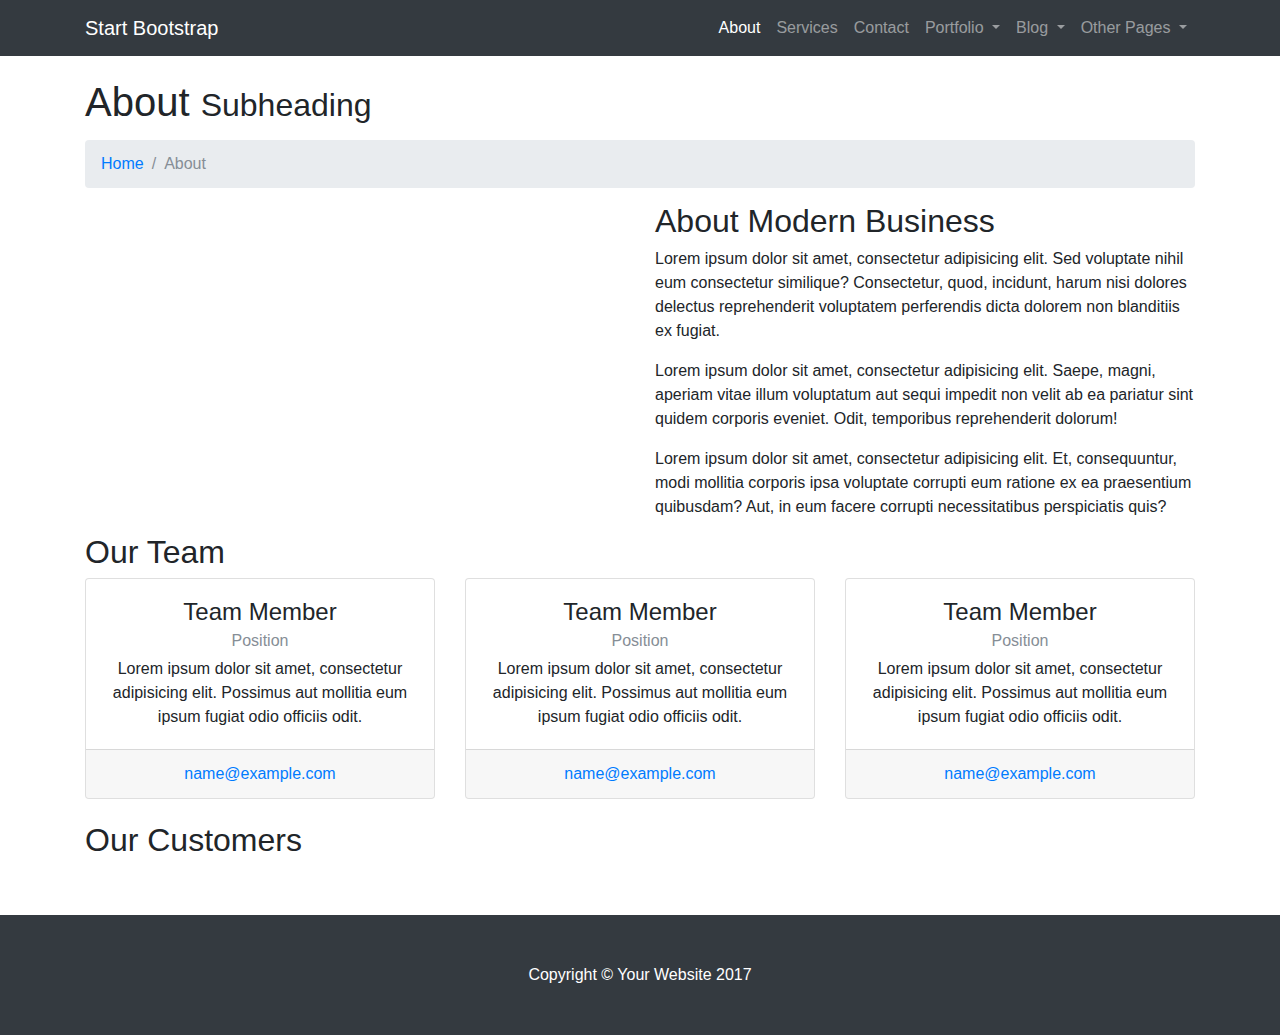
==== src/main/webapp/resources/about.html @ 191c0c5e "Alpha Project" ====
<!DOCTYPE html>
<html lang="en">

  <head>

    <meta charset="utf-8">
    <meta name="viewport" content="width=device-width, initial-scale=1, shrink-to-fit=no">
    <meta name="description" content="">
    <meta name="author" content="">

    <title>Modern Business - Start Bootstrap Template</title>

    <!-- Bootstrap core CSS -->
    <link href="vendor/bootstrap/css/bootstrap.min.css" rel="stylesheet">

    <!-- Custom styles for this template -->
    <link href="css/modern-business.css" rel="stylesheet">

  </head>

  <body>

    <!-- Navigation -->
    <nav class="navbar fixed-top navbar-expand-lg navbar-dark bg-dark fixed-top">
      <div class="container">
        <a class="navbar-brand" href="index.html">Start Bootstrap</a>
        <button class="navbar-toggler navbar-toggler-right" type="button" data-toggle="collapse" data-target="#navbarResponsive" aria-controls="navbarResponsive" aria-expanded="false" aria-label="Toggle navigation">
          <span class="navbar-toggler-icon"></span>
        </button>
        <div class="collapse navbar-collapse" id="navbarResponsive">
          <ul class="navbar-nav ml-auto">
            <li class="nav-item active">
              <a class="nav-link" href="about.html">About</a>
            </li>
            <li class="nav-item">
              <a class="nav-link" href="services.html">Services</a>
            </li>
            <li class="nav-item">
              <a class="nav-link" href="contact.html">Contact</a>
            </li>
            <li class="nav-item dropdown">
              <a class="nav-link dropdown-toggle" href="#" id="navbarDropdownPortfolio" data-toggle="dropdown" aria-haspopup="true" aria-expanded="false">
                Portfolio
              </a>
              <div class="dropdown-menu dropdown-menu-right" aria-labelledby="navbarDropdownPortfolio">
                <a class="dropdown-item" href="portfolio-1-col.html">1 Column Portfolio</a>
                <a class="dropdown-item" href="portfolio-2-col.html">2 Column Portfolio</a>
                <a class="dropdown-item" href="portfolio-3-col.html">3 Column Portfolio</a>
                <a class="dropdown-item" href="portfolio-4-col.html">4 Column Portfolio</a>
                <a class="dropdown-item" href="portfolio-item.html">Single Portfolio Item</a>
              </div>
            </li>
            <li class="nav-item dropdown">
              <a class="nav-link dropdown-toggle" href="#" id="navbarDropdownBlog" data-toggle="dropdown" aria-haspopup="true" aria-expanded="false">
                Blog
              </a>
              <div class="dropdown-menu dropdown-menu-right" aria-labelledby="navbarDropdownBlog">
                <a class="dropdown-item" href="blog-home-1.html">Blog Home 1</a>
                <a class="dropdown-item" href="blog-home-2.html">Blog Home 2</a>
                <a class="dropdown-item" href="blog-post.html">Blog Post</a>
              </div>
            </li>
            <li class="nav-item dropdown">
              <a class="nav-link dropdown-toggle" href="#" id="navbarDropdownBlog" data-toggle="dropdown" aria-haspopup="true" aria-expanded="false">
                Other Pages
              </a>
              <div class="dropdown-menu dropdown-menu-right" aria-labelledby="navbarDropdownBlog">
                <a class="dropdown-item" href="full-width.html">Full Width Page</a>
                <a class="dropdown-item" href="sidebar.html">Sidebar Page</a>
                <a class="dropdown-item" href="faq.html">FAQ</a>
                <a class="dropdown-item" href="404.html">404</a>
                <a class="dropdown-item" href="pricing.html">Pricing Table</a>
              </div>
            </li>
          </ul>
        </div>
      </div>
    </nav>

    <!-- Page Content -->
    <div class="container">

      <!-- Page Heading/Breadcrumbs -->
      <h1 class="mt-4 mb-3">About
        <small>Subheading</small>
      </h1>

      <ol class="breadcrumb">
        <li class="breadcrumb-item">
          <a href="index.html">Home</a>
        </li>
        <li class="breadcrumb-item active">About</li>
      </ol>

      <!-- Intro Content -->
      <div class="row">
        <div class="col-lg-6">
          <img class="img-fluid rounded mb-4" src="http://placehold.it/750x450" alt="">
        </div>
        <div class="col-lg-6">
          <h2>About Modern Business</h2>
          <p>Lorem ipsum dolor sit amet, consectetur adipisicing elit. Sed voluptate nihil eum consectetur similique? Consectetur, quod, incidunt, harum nisi dolores delectus reprehenderit voluptatem perferendis dicta dolorem non blanditiis ex fugiat.</p>
          <p>Lorem ipsum dolor sit amet, consectetur adipisicing elit. Saepe, magni, aperiam vitae illum voluptatum aut sequi impedit non velit ab ea pariatur sint quidem corporis eveniet. Odit, temporibus reprehenderit dolorum!</p>
          <p>Lorem ipsum dolor sit amet, consectetur adipisicing elit. Et, consequuntur, modi mollitia corporis ipsa voluptate corrupti eum ratione ex ea praesentium quibusdam? Aut, in eum facere corrupti necessitatibus perspiciatis quis?</p>
        </div>
      </div>
      <!-- /.row -->

      <!-- Team Members -->
      <h2>Our Team</h2>

      <div class="row">
        <div class="col-lg-4 mb-4">
          <div class="card h-100 text-center">
            <img class="card-img-top" src="http://placehold.it/750x450" alt="">
            <div class="card-body">
              <h4 class="card-title">Team Member</h4>
              <h6 class="card-subtitle mb-2 text-muted">Position</h6>
              <p class="card-text">Lorem ipsum dolor sit amet, consectetur adipisicing elit. Possimus aut mollitia eum ipsum fugiat odio officiis odit.</p>
            </div>
            <div class="card-footer">
              <a href="#">name@example.com</a>
            </div>
          </div>
        </div>
        <div class="col-lg-4 mb-4">
          <div class="card h-100 text-center">
            <img class="card-img-top" src="http://placehold.it/750x450" alt="">
            <div class="card-body">
              <h4 class="card-title">Team Member</h4>
              <h6 class="card-subtitle mb-2 text-muted">Position</h6>
              <p class="card-text">Lorem ipsum dolor sit amet, consectetur adipisicing elit. Possimus aut mollitia eum ipsum fugiat odio officiis odit.</p>
            </div>
            <div class="card-footer">
              <a href="#">name@example.com</a>
            </div>
          </div>
        </div>
        <div class="col-lg-4 mb-4">
          <div class="card h-100 text-center">
            <img class="card-img-top" src="http://placehold.it/750x450" alt="">
            <div class="card-body">
              <h4 class="card-title">Team Member</h4>
              <h6 class="card-subtitle mb-2 text-muted">Position</h6>
              <p class="card-text">Lorem ipsum dolor sit amet, consectetur adipisicing elit. Possimus aut mollitia eum ipsum fugiat odio officiis odit.</p>
            </div>
            <div class="card-footer">
              <a href="#">name@example.com</a>
            </div>
          </div>
        </div>
      </div>
      <!-- /.row -->

      <!-- Our Customers -->
      <h2>Our Customers</h2>
      <div class="row">
        <div class="col-lg-2 col-sm-4 mb-4">
          <img class="img-fluid" src="http://placehold.it/500x300" alt="">
        </div>
        <div class="col-lg-2 col-sm-4 mb-4">
          <img class="img-fluid" src="http://placehold.it/500x300" alt="">
        </div>
        <div class="col-lg-2 col-sm-4 mb-4">
          <img class="img-fluid" src="http://placehold.it/500x300" alt="">
        </div>
        <div class="col-lg-2 col-sm-4 mb-4">
          <img class="img-fluid" src="http://placehold.it/500x300" alt="">
        </div>
        <div class="col-lg-2 col-sm-4 mb-4">
          <img class="img-fluid" src="http://placehold.it/500x300" alt="">
        </div>
        <div class="col-lg-2 col-sm-4 mb-4">
          <img class="img-fluid" src="http://placehold.it/500x300" alt="">
        </div>
      </div>
      <!-- /.row -->

    </div>
    <!-- /.container -->

    <!-- Footer -->
    <footer class="py-5 bg-dark">
      <div class="container">
        <p class="m-0 text-center text-white">Copyright &copy; Your Website 2017</p>
      </div>
      <!-- /.container -->
    </footer>

    <!-- Bootstrap core JavaScript -->
    <script src="vendor/jquery/jquery.min.js"></script>
    <script src="vendor/popper/popper.min.js"></script>
    <script src="vendor/bootstrap/js/bootstrap.min.js"></script>

  </body>

</html>
---- src/main/webapp/resources/css/modern-business.css ----
/*!
 * Start Bootstrap - Modern Business (http://startbootstrap.com/template-overviews/modern-business)
 * Copyright 2013-2017 Start Bootstrap
 * Licensed under MIT (https://github.com/BlackrockDigital/startbootstrap-logomodern-business-nav/blob/master/LICENSE)
 */


@media (min-width: 992px) {
    body {
        padding-top: 56px;
    }
}

.carousel-item {
    height: 65vh;
    min-height: 300px;
    background: no-repeat center center scroll;
    -webkit-background-size: cover;
    -moz-background-size: cover;
    -o-background-size: cover;
    background-size: cover;
}

.portfolio-item {
    margin-bottom: 30px;
}
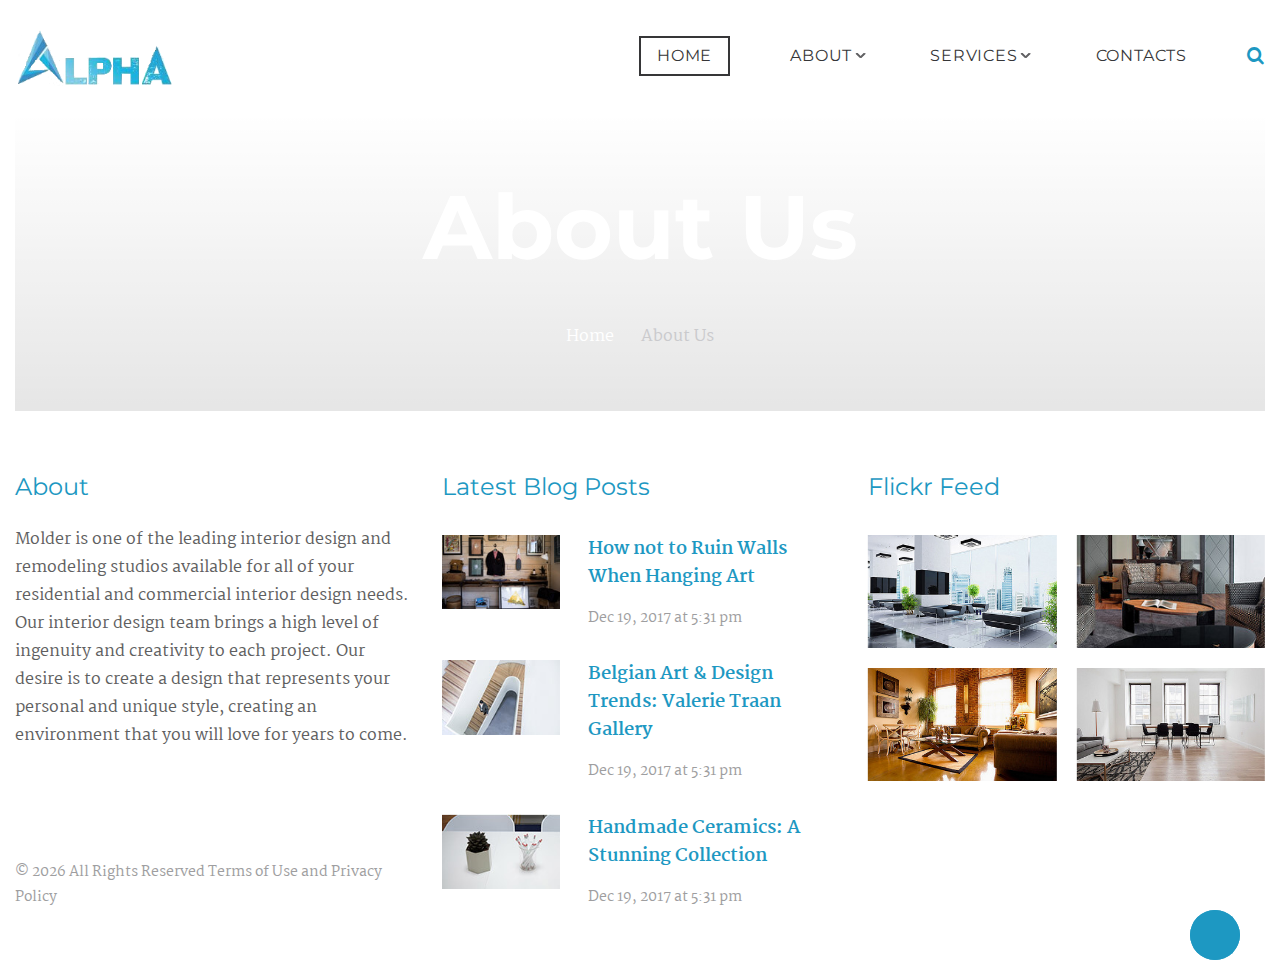
==== commit 259755f1: "abdul rasheed 2nd  work" ====
--- a/src/main/webapp/resources/about.html
+++ b/src/main/webapp/resources/about.html
@@ -1,197 +1,251 @@
-<!DOCTYPE html>
-<html lang="en">
+<html class="wide smoothscroll wow-animation desktop landscape rd-navbar-static-linked" lang="en"><head>
+    <!-- Site Title-->
+    <title>Home</title>
+    <meta name="format-detection" content="telephone=no">
+    <meta name="viewport" content="width=device-width, height=device-height, initial-scale=1.0, maximum-scale=1.0, user-scalable=0">
+    <meta http-equiv="X-UA-Compatible" content="IE=edge">
+    <meta charset="utf-8">
+    <!-- Stylesheets-->
+    <link rel="stylesheet" type="text/css" href="//fonts.googleapis.com/css?family=Montserrat:400,700%7CMartel:400,700,900">
+    <link rel="stylesheet" href="css/bootstrap.css">
+    <link rel="stylesheet" href="css/style.css">
+    <link rel="stylesheet" href="//cdn.materialdesignicons.com/2.0.46/css/materialdesignicons.min.css">
+    <link href="https://fonts.googleapis.com/icon?family=Material+Icons" rel="stylesheet">
 
-  <head>
+		<!--[if lt IE 10]>
+    <div style="background: #212121; padding: 10px 0; box-shadow: 3px 3px 5px 0 rgba(0,0,0,.3); clear: both; text-align:center; position: relative; z-index:1;"><a href="https://windows.microsoft.com/en-US/internet-explorer/"><img src="img/ie8-panel/warning_bar_0000_us.jpg" border="0" height="42" width="820" alt="You are using an outdated browser. For a faster, safer browsing experience, upgrade for free today."></a></div>
+    <script src="js/html5shiv.min.js"></script>
+		<![endif]-->
+ </head>
+  <body class="">
+    <!-- Page-->
+    <div class="page">
+      <!-- Page preloader-->
+      <div class="page-loader loaded">
+        <div>
+          <div class="page-loader-body">
+            <div class="cssload-loader">
+              <div class="cssload-inner cssload-one"></div>
+              <div class="cssload-inner cssload-two"></div>
+              <div class="cssload-inner cssload-three"></div>
+            </div>
+          </div>
+        </div>
+      </div>
+      <!-- Page Header-->
+      <header class="section page-header">
+        <!-- RD Navbar-->
+        <div class="rd-navbar-wrap" style="height: 112px;">
+          <nav class="rd-navbar rd-navbar-default rd-navbar-original rd-navbar-static" data-sm-stick-up-offset="1px" data-md-stick-up-offset="56px" data-lg-stick-up-offset="1px" data-layout="rd-navbar-fixed" data-sm-layout="rd-navbar-fixed" data-md-layout="rd-navbar-fullwidth" data-md-device-layout="rd-navbar-fixed" data-lg-device-layout="rd-navbar-static" data-lg-layout="rd-navbar-static" data-sm-stick-up="true" data-md-stick-up="true" data-lg-stick-up="true">
+            <div class="rd-navbar-outer">
+              <div class="rd-navbar-inner">
+                <!-- RD Navbar Panel-->
+                <div class="rd-navbar-cell rd-navbar-panel">
+                  <!-- RD Navbar Toggle-->
+                  <button class="rd-navbar-toggle toggle-original" data-rd-navbar-toggle=".rd-navbar-nav"><span class="toggle-icon"></span></button>
+                  <!-- RD Navbar Brand--><a class="rd-navbar-brand" href="./"><img src="img/logo.png" alt="" width="158" height="21"></a>
+                </div>
+                <!-- RD Navbar Nav-->
+                <div class="rd-navbar-cell rd-navbar-nav-wrap">
+                  <!-- RD Navbar Nav-->
+                  <ul class="rd-navbar-nav toggle-original-elements">
+                    <li class="active"><a href="index.html">Home</a></li>
+                    <li class="rd-navbar--has-dropdown rd-navbar-submenu"><a href="about.html">About</a><span class="rd-navbar-submenu-toggle"></span>
+                      <!-- RD Navbar Dropdown-->
+                      <ul class="rd-navbar-dropdown">
+                        <li><a href="#">Testimonials</a></li>
+                        <li class="rd-navbar--has-dropdown rd-navbar-submenu"><a href="team.html">Our Team</a><span class="rd-navbar-submenu-toggle"></span>
+                          <ul class="rd-navbar-dropdown">
+                            <li><a href="#">Team Member Profile</a></li>
+                          </ul>
+                        </li>
+                      </ul>
+                    </li>
+                      <li class="rd-navbar--has-megamenu rd-navbar-submenu"><a href="services.html">Services</a><span class="rd-navbar-submenu-toggle"></span>
+                      <!-- RD Navbar Megamenu-->
+                      <ul class="rd-navbar-megamenu rd-navbar-open-right">
+                        <li>
+                          <ul class="rd-megamenu-list">
+                            <li><a href="#">Artificial Grass Laying </a></li>
+                            <li><a href="#">Curtain Rods </a></li>
+                            <li><a href="#">Electrical Works </a></li>
+                            <li><a href="#">Fabrication Works </a></li>
+                            <li><a href="#">Furniture & Modular Kitchens </a></li>
+                            <li><a href="#">Glass Fitting & Filming </a></li>
+                          </ul>
+                        </li>
+                        <li>
+                          <ul class="rd-megamenu-list">
+                            <li><a href="#">Home & Office Interiors </a></li>
+                            <li><a href="#">HVAC Works </a></li>
+                            <li><a href="#">Sofa Making </a></li>
+                            <li><a href="#">Plumbing </a></li>
+                              <li><a href="#">Wallpapers </a></li>
+                          </ul>
+                        </li>
+                      </ul>
+                    </li>
+                    
+                    <li><a href="contact.html">Contacts</a></li>
+                  </ul>
+                </div>
+                <!-- RD Navbar Panel Right-->
+                <div class="rd-navbar-cell rd-navbar-panel-right">
+                  <!-- Search toggle-->
+                  <button class="search-toggle toggle-original" data-rd-navbar-toggle=".rd-navbar-search"><span class="toggle-icon"></span></button>
+                </div>
+                <!-- Search-->
+                <div class="rd-navbar-search rd-navbar-search-fullwidth toggle-original-elements">
+                  <form class="rd-search" action="search-results.html" data-search-live="rd-search-results-live" method="GET">
+                    <div class="form-wrap">
+                      <label class="form-label form-label rd-input-label" for="rd-navbar-search-form-input">Type and hit enter...</label>
+                      <input class="rd-navbar-search-form-input form-input" id="rd-navbar-search-form-input" type="text" name="s" autocomplete="off">
+                      <button class="button-submit fa fa-search" type="submit"></button>
+                    </div>
+                    <div class="rd-search-results-live cleared" id="rd-search-results-live"></div>
+                  </form>
+                </div>
+              </div>
+            </div>
+          </nav>
+        </div>
+      </header>
+        
+        <!--body-->
+        <section class="section">
+        <div class="shell-wide">
+          <div class="section-bredcrumbs bg-image-breadcrumbs-1">
+            <div class="breadcrumb-wrapper">
+              <h1 class="title">About Us</h1>
+              <ol class="breadcrumbs-custom">
+                <li><a href="./">Home</a></li>
+                <li>About Us
+                </li>
+              </ol>
+            </div>
+          </div>
+        </div>
+      </section>
+        
+        
+        
+      
+     
+      <!-- Page Footer-->
+      <footer class="footer-default">
+        <div class="footer-border"></div>
+        <div class="shell-wide">
+          <div class="range range-40">
+            <div class="cell-sm-12 cell-lg-4 flex-block">
+              <div class="about-block">
+                <h4>About</h4>
+                <p>Molder is one of the leading interior design and remodeling studios available for all of your residential and commercial interior design needs. Our interior design team brings a high level of ingenuity and creativity to each project. Our desire is to create a design that represents your personal and unique style, creating an environment that you will love for years to come.</p>
+              </div>
+              <p class="copyright">© <span id="copyright-year">2017</span> All Rights Reserved <a href="#">Terms of Use</a> and <a href="#">Privacy Policy</a>
+              </p>
+            </div>
+            <div class="cell-sm-7 cell-md-6 cell-lg-4">
+              <h4>Latest Blog Posts</h4>
+              <article class="post-recent">
+                <div class="post-media"><a href="#"><img src="img/recent-post-1-160x100.jpg" alt="" width="160" height="100"></a></div>
+                <div class="caption">
+                  <h5 class="post-title"><a class="heading-link" href="#">How not to Ruin Walls When Hanging Art</a></h5>
+                  <div class="time">
+                    <time datetime="2017-01-01">Dec 19, 2017 at 5:31 pm</time>
+                  </div>
+                </div>
+              </article>
+              <article class="post-recent">
+                <div class="post-media"><a href="#"><img src="img/recent-post-2-160x100.jpg" alt="" width="160" height="100"></a></div>
+                <div class="caption">
+                  <h5 class="post-title"><a class="heading-link" href="#">Belgian Art &amp; Design Trends: Valerie Traan Gallery</a></h5>
+                  <div class="time">
+                    <time datetime="2017-01-01">Dec 19, 2017 at 5:31 pm</time>
+                  </div>
+                </div>
+              </article>
+              <article class="post-recent">
+                <div class="post-media"><a href="#"><img src="img/recent-post-3-160x100.jpg" alt="" width="160" height="100"></a></div>
+                <div class="caption">
+                  <h5 class="post-title"><a class="heading-link" href="#">Handmade Ceramics: A Stunning Collection</a></h5>
+                  <div class="time">
+                    <time datetime="2017-01-01">Dec 19, 2017 at 5:31 pm</time>
+                  </div>
+                </div>
+              </article>
+            </div>
+            <div class="cell-sm-5 cell-md-6 cell-lg-4">
+              <h4>Flickr Feed</h4>
+              <ul class="flickr flickr-gallery" data-flickr-tags="tm-62126">
+                <li><a class="flickr-item" data-type="flickr-item" href="#" data-link="href" target="_blank"><img data-image_n="src" data-title="alt" src="img/flickr1.jpg" alt=""></a>
+                </li>
+                <li><a class="flickr-item" data-type="flickr-item" href="#" data-link="href" target="_blank"><img data-image_n="src" data-title="alt" src="img/flickr2.jpg" alt=""></a>
+                </li>
+                <li><a class="flickr-item" data-type="flickr-item" href="#" data-link="href" target="_blank"><img data-image_n="src" data-title="alt" src="img/flickr3.jpg" alt=""></a>
+                </li>
+                <li><a class="flickr-item" data-type="flickr-item" href="#" data-link="href" target="_blank"><img data-image_n="src" data-title="alt" src="img/flickr4.jpg" alt=""></a>
+                </li>
+              </ul>
+            </div>
+          </div>
+        </div>
+      </footer>
+    </div>
+    <!-- PANEL-->
+    <!-- END PANEL-->
+    <!-- Global Mailform Output-->
+    <div class="snackbars" id="form-output-global"></div>
+    <!-- PhotoSwipe Gallery-->
+    <div class="pswp" tabindex="-1" role="dialog" aria-hidden="true">
+      <div class="pswp__bg"></div>
+      <div class="pswp__scroll-wrap">
+        <div class="pswp__container">
+          <div class="pswp__item"></div>
+          <div class="pswp__item"></div>
+          <div class="pswp__item"></div>
+        </div>
+        <div class="pswp__ui pswp__ui--hidden">
+          <div class="pswp__top-bar">
+            <div class="pswp__counter"></div>
+            <button class="pswp__button pswp__button--close" title="Close (Esc)"></button>
+            <button class="pswp__button pswp__button--share" title="Share"></button>
+            <button class="pswp__button pswp__button--fs" title="Toggle fullscreen"></button>
+            <button class="pswp__button pswp__button--zoom" title="Zoom in/out"></button>
+            <div class="pswp__preloader">
+              <div class="pswp__preloader__icn">
+                <div class="pswp__preloader__cut">
+                  <div class="pswp__preloader__donut"></div>
+                </div>
+              </div>
+            </div>
+          </div>
+          <div class="pswp__share-modal pswp__share-modal--hidden pswp__single-tap">
+            <div class="pswp__share-tooltip"></div>
+          </div>
+          <button class="pswp__button pswp__button--arrow--left" title="Previous (arrow left)"></button>
+          <button class="pswp__button pswp__button--arrow--right" title="Next (arrow right)"></button>
+          <div class="pswp__caption">
+            <div class="pswp__caption__cent"></div>
+          </div>
+        </div>
+      </div>
+    </div>
+    <!-- Javascript-->
+   
+      <script src="js/core.min.js"></script>
+    <script src="js/script.js"></script>
+	
+	<!--LIVEDEMO_00 -->
 
-    <meta charset="utf-8">
-    <meta name="viewport" content="width=device-width, initial-scale=1, shrink-to-fit=no">
-    <meta name="description" content="">
-    <meta name="author" content="">
-
-    <title>Modern Business - Start Bootstrap Template</title>
-
-    <!-- Bootstrap core CSS -->
-    <link href="vendor/bootstrap/css/bootstrap.min.css" rel="stylesheet">
-
-    <!-- Custom styles for this template -->
-    <link href="css/modern-business.css" rel="stylesheet">
-
-  </head>
-
-  <body>
-
-    <!-- Navigation -->
-    <nav class="navbar fixed-top navbar-expand-lg navbar-dark bg-dark fixed-top">
-      <div class="container">
-        <a class="navbar-brand" href="index.html">Start Bootstrap</a>
-        <button class="navbar-toggler navbar-toggler-right" type="button" data-toggle="collapse" data-target="#navbarResponsive" aria-controls="navbarResponsive" aria-expanded="false" aria-label="Toggle navigation">
-          <span class="navbar-toggler-icon"></span>
-        </button>
-        <div class="collapse navbar-collapse" id="navbarResponsive">
-          <ul class="navbar-nav ml-auto">
-            <li class="nav-item active">
-              <a class="nav-link" href="about.html">About</a>
-            </li>
-            <li class="nav-item">
-              <a class="nav-link" href="services.html">Services</a>
-            </li>
-            <li class="nav-item">
-              <a class="nav-link" href="contact.html">Contact</a>
-            </li>
-            <li class="nav-item dropdown">
-              <a class="nav-link dropdown-toggle" href="#" id="navbarDropdownPortfolio" data-toggle="dropdown" aria-haspopup="true" aria-expanded="false">
-                Portfolio
-              </a>
-              <div class="dropdown-menu dropdown-menu-right" aria-labelledby="navbarDropdownPortfolio">
-                <a class="dropdown-item" href="portfolio-1-col.html">1 Column Portfolio</a>
-                <a class="dropdown-item" href="portfolio-2-col.html">2 Column Portfolio</a>
-                <a class="dropdown-item" href="portfolio-3-col.html">3 Column Portfolio</a>
-                <a class="dropdown-item" href="portfolio-4-col.html">4 Column Portfolio</a>
-                <a class="dropdown-item" href="portfolio-item.html">Single Portfolio Item</a>
-              </div>
-            </li>
-            <li class="nav-item dropdown">
-              <a class="nav-link dropdown-toggle" href="#" id="navbarDropdownBlog" data-toggle="dropdown" aria-haspopup="true" aria-expanded="false">
-                Blog
-              </a>
-              <div class="dropdown-menu dropdown-menu-right" aria-labelledby="navbarDropdownBlog">
-                <a class="dropdown-item" href="blog-home-1.html">Blog Home 1</a>
-                <a class="dropdown-item" href="blog-home-2.html">Blog Home 2</a>
-                <a class="dropdown-item" href="blog-post.html">Blog Post</a>
-              </div>
-            </li>
-            <li class="nav-item dropdown">
-              <a class="nav-link dropdown-toggle" href="#" id="navbarDropdownBlog" data-toggle="dropdown" aria-haspopup="true" aria-expanded="false">
-                Other Pages
-              </a>
-              <div class="dropdown-menu dropdown-menu-right" aria-labelledby="navbarDropdownBlog">
-                <a class="dropdown-item" href="full-width.html">Full Width Page</a>
-                <a class="dropdown-item" href="sidebar.html">Sidebar Page</a>
-                <a class="dropdown-item" href="faq.html">FAQ</a>
-                <a class="dropdown-item" href="404.html">404</a>
-                <a class="dropdown-item" href="pricing.html">Pricing Table</a>
-              </div>
-            </li>
-          </ul>
-        </div>
-      </div>
-    </nav>
-
-    <!-- Page Content -->
-    <div class="container">
-
-      <!-- Page Heading/Breadcrumbs -->
-      <h1 class="mt-4 mb-3">About
-        <small>Subheading</small>
-      </h1>
-
-      <ol class="breadcrumb">
-        <li class="breadcrumb-item">
-          <a href="index.html">Home</a>
-        </li>
-        <li class="breadcrumb-item active">About</li>
-      </ol>
-
-      <!-- Intro Content -->
-      <div class="row">
-        <div class="col-lg-6">
-          <img class="img-fluid rounded mb-4" src="http://placehold.it/750x450" alt="">
-        </div>
-        <div class="col-lg-6">
-          <h2>About Modern Business</h2>
-          <p>Lorem ipsum dolor sit amet, consectetur adipisicing elit. Sed voluptate nihil eum consectetur similique? Consectetur, quod, incidunt, harum nisi dolores delectus reprehenderit voluptatem perferendis dicta dolorem non blanditiis ex fugiat.</p>
-          <p>Lorem ipsum dolor sit amet, consectetur adipisicing elit. Saepe, magni, aperiam vitae illum voluptatum aut sequi impedit non velit ab ea pariatur sint quidem corporis eveniet. Odit, temporibus reprehenderit dolorum!</p>
-          <p>Lorem ipsum dolor sit amet, consectetur adipisicing elit. Et, consequuntur, modi mollitia corporis ipsa voluptate corrupti eum ratione ex ea praesentium quibusdam? Aut, in eum facere corrupti necessitatibus perspiciatis quis?</p>
-        </div>
-      </div>
-      <!-- /.row -->
-
-      <!-- Team Members -->
-      <h2>Our Team</h2>
-
-      <div class="row">
-        <div class="col-lg-4 mb-4">
-          <div class="card h-100 text-center">
-            <img class="card-img-top" src="http://placehold.it/750x450" alt="">
-            <div class="card-body">
-              <h4 class="card-title">Team Member</h4>
-              <h6 class="card-subtitle mb-2 text-muted">Position</h6>
-              <p class="card-text">Lorem ipsum dolor sit amet, consectetur adipisicing elit. Possimus aut mollitia eum ipsum fugiat odio officiis odit.</p>
-            </div>
-            <div class="card-footer">
-              <a href="#">name@example.com</a>
-            </div>
-          </div>
-        </div>
-        <div class="col-lg-4 mb-4">
-          <div class="card h-100 text-center">
-            <img class="card-img-top" src="http://placehold.it/750x450" alt="">
-            <div class="card-body">
-              <h4 class="card-title">Team Member</h4>
-              <h6 class="card-subtitle mb-2 text-muted">Position</h6>
-              <p class="card-text">Lorem ipsum dolor sit amet, consectetur adipisicing elit. Possimus aut mollitia eum ipsum fugiat odio officiis odit.</p>
-            </div>
-            <div class="card-footer">
-              <a href="#">name@example.com</a>
-            </div>
-          </div>
-        </div>
-        <div class="col-lg-4 mb-4">
-          <div class="card h-100 text-center">
-            <img class="card-img-top" src="http://placehold.it/750x450" alt="">
-            <div class="card-body">
-              <h4 class="card-title">Team Member</h4>
-              <h6 class="card-subtitle mb-2 text-muted">Position</h6>
-              <p class="card-text">Lorem ipsum dolor sit amet, consectetur adipisicing elit. Possimus aut mollitia eum ipsum fugiat odio officiis odit.</p>
-            </div>
-            <div class="card-footer">
-              <a href="#">name@example.com</a>
-            </div>
-          </div>
-        </div>
-      </div>
-      <!-- /.row -->
-
-      <!-- Our Customers -->
-      <h2>Our Customers</h2>
-      <div class="row">
-        <div class="col-lg-2 col-sm-4 mb-4">
-          <img class="img-fluid" src="http://placehold.it/500x300" alt="">
-        </div>
-        <div class="col-lg-2 col-sm-4 mb-4">
-          <img class="img-fluid" src="http://placehold.it/500x300" alt="">
-        </div>
-        <div class="col-lg-2 col-sm-4 mb-4">
-          <img class="img-fluid" src="http://placehold.it/500x300" alt="">
-        </div>
-        <div class="col-lg-2 col-sm-4 mb-4">
-          <img class="img-fluid" src="http://placehold.it/500x300" alt="">
-        </div>
-        <div class="col-lg-2 col-sm-4 mb-4">
-          <img class="img-fluid" src="http://placehold.it/500x300" alt="">
-        </div>
-        <div class="col-lg-2 col-sm-4 mb-4">
-          <img class="img-fluid" src="http://placehold.it/500x300" alt="">
-        </div>
-      </div>
-      <!-- /.row -->
-
-    </div>
-    <!-- /.container -->
-
-    <!-- Footer -->
-    <footer class="py-5 bg-dark">
-      <div class="container">
-        <p class="m-0 text-center text-white">Copyright &copy; Your Website 2017</p>
-      </div>
-      <!-- /.container -->
-    </footer>
-
-    <!-- Bootstrap core JavaScript -->
-    <script src="vendor/jquery/jquery.min.js"></script>
-    <script src="vendor/popper/popper.min.js"></script>
-    <script src="vendor/bootstrap/js/bootstrap.min.js"></script>
-
-  </body>
-
-</html>
+	<script type="text/javascript">
+	 var _gaq = _gaq || [];
+	  _gaq.push(['_setAccount', 'UA-7078796-5']);
+	  _gaq.push(['_trackPageview']);
+	  (function() {
+		var ga = document.createElement('script'); ga.type = 'text/javascript'; ga.async = true;
+		ga.src = ('https:' == document.location.protocol ? 'https://ssl' : 'https://www') + '.google-analytics.com/ga.js';
+		var s = document.getElementsByTagName('script')[0]; s.parentNode.insertBefore(ga, s);
+	  })();</script>
+	
+  <noscript>&lt;iframe src="//www.googletagmanager.com/ns.html?id=GTM-P9FT69"height="0" width="0" style="display:none;visibility:hidden"&gt;&lt;/iframe&gt;</noscript><script>(function(w,d,s,l,i){w[l]=w[l]||[];w[l].push({'gtm.start': new Date().getTime(),event:'gtm.js'});var f=d.getElementsByTagName(s)[0],j=d.createElement(s),dl=l!='dataLayer'?'&l='+l:'';j.async=true;j.src='//www.googletagmanager.com/gtm.js?id='+i+dl;f.parentNode.insertBefore(j,f);})(window,document,'script','dataLayer','GTM-P9FT69');</script><!-- End Google Tag Manager -->
+<a href="#" id="ui-to-top" class="ui-to-top"></a></body><!-- Google Tag Manager --></html>--- a/src/main/webapp/resources/css/style.css
+++ b/src/main/webapp/resources/css/style.css
@@ -0,0 +1,28631 @@
+@charset "UTF-8";
+html *:first-child {
+    margin-top: 0;
+}
+
+html *:last-child {
+    margin-bottom: 0;
+}
+
+body {
+    font-family: Martel, Helvetica, Arial, sans-serif;
+    font-size: 16px;
+    line-height: 1.75;
+    color: #5f5f61;
+    background-color: #fff;
+}
+
+a {
+    color: #1D98C2;
+    text-decoration: none;
+    transition: .3s;
+}
+
+a:hover,
+a:focus {
+    color: #1D98C2;
+    text-decoration: none;
+    outline: none;
+}
+
+a[href*='callto'],
+a[href*='mailto'] {
+    white-space: nowrap;
+}
+
+a.link-hover {
+    color: #334382;
+    text-decoration: underline;
+}
+
+a.link-press {
+    color: #cacacd;
+}
+
+a.hover-text {
+    color: #5f5f61;
+}
+
+a.hover-text:hover,
+a.hover-text:focus {
+    color: #1D98C2;
+}
+
+img {
+    display: inline-block;
+    max-width: 100%;
+    height: auto;
+}
+
+h1,
+h2,
+h3,
+h4,
+h5,
+h6,
+.heading-1,
+.heading-2,
+.heading-3,
+.heading-4,
+.heading-5,
+.heading-6 {
+    margin-top: 0;
+    margin-bottom: 0;
+    font-family: Montserrat, Georgia, "Times New Roman", Times, serif;
+    font-weight: 400;
+    color: #1D98C2;
+}
+
+h1 a:not(.heading-link),
+h2 a:not(.heading-link),
+h3 a:not(.heading-link),
+h4 a:not(.heading-link),
+h5 a:not(.heading-link),
+h6 a:not(.heading-link),
+.heading-1 a:not(.heading-link),
+.heading-2 a:not(.heading-link),
+.heading-3 a:not(.heading-link),
+.heading-4 a:not(.heading-link),
+.heading-5 a:not(.heading-link),
+.heading-6 a:not(.heading-link) {
+    color: inherit;
+}
+
+h1 a:not(.heading-link):hover,
+h2 a:not(.heading-link):hover,
+h3 a:not(.heading-link):hover,
+h4 a:not(.heading-link):hover,
+h5 a:not(.heading-link):hover,
+h6 a:not(.heading-link):hover,
+.heading-1 a:not(.heading-link):hover,
+.heading-2 a:not(.heading-link):hover,
+.heading-3 a:not(.heading-link):hover,
+.heading-4 a:not(.heading-link):hover,
+.heading-5 a:not(.heading-link):hover,
+.heading-6 a:not(.heading-link):hover {
+    color: #5369c6;
+}
+
+h1,
+.heading-1 {
+    font-size: 36px;
+    line-height: 1.2;
+}
+
+@media (min-width: 768px) {
+    h1,
+    .heading-1 {
+        font-size: 58px;
+    }
+}
+
+@media (min-width: 992px) {
+    h1,
+    .heading-1 {
+        line-height: 1.22222;
+        font-size: 90px;
+    }
+}
+
+h2,
+.heading-2 {
+    font-size: 32px;
+    line-height: 1.2;
+}
+
+@media (min-width: 768px) {
+    h2,
+    .heading-2 {
+        font-size: 50px;
+    }
+}
+
+@media (min-width: 992px) {
+    h2,
+    .heading-2 {
+        line-height: 1.21622;
+        font-size: 74px;
+    }
+}
+
+h3,
+.heading-3 {
+    font-size: 28px;
+    line-height: 1.2;
+    font-weight: 700;
+}
+
+@media (min-width: 768px) {
+    h3,
+    .heading-3 {
+        font-size: 42px;
+    }
+}
+
+@media (min-width: 992px) {
+    h3,
+    .heading-3 {
+        line-height: 1.22727;
+        font-size: 44px;
+    }
+}
+
+h4,
+.heading-4 {
+    font-size: 24px;
+    line-height: 1.3;
+}
+
+@media (min-width: 992px) {
+    h4,
+    .heading-4 {
+        line-height: 1.33333;
+        font-size: 24px;
+    }
+}
+
+h5,
+.heading-5 {
+    font-family: Martel, Helvetica, Arial, sans-serif;
+    font-size: 20px;
+    line-height: 1.4;
+}
+
+@media (min-width: 768px) {
+    h5,
+    .heading-5 {
+        line-height: 1.55556;
+        font-size: 18px;
+    }
+}
+
+h6,
+.heading-6 {
+    font-family: Martel, Helvetica, Arial, sans-serif;
+    font-size: 17px;
+    line-height: 1.5;
+    color: #9e9ea0;
+}
+
+@media (min-width: 768px) {
+    h6,
+    .heading-6 {
+        line-height: 1.71429;
+        font-size: 14px;
+    }
+}
+
+.big {
+    font-size: 20px;
+}
+
+.big-heading {
+    font-size: 18px;
+    font-weight: 700;
+}
+
+small,
+.small {
+    display: block;
+    font-size: 14px;
+}
+
+.divider {
+    display: block;
+    font-size: 0;
+    line-height: 0;
+}
+
+.divider:before {
+    content: "";
+    display: inline-block;
+    margin-top: 0;
+    margin-bottom: 0;
+}
+
+.divider-1:before {
+    width: 30px;
+    border-top: 4px solid #1D98C2;
+}
+
+.divider-2 {
+    text-align: center;
+    padding: 0 15px;
+}
+
+.divider-2:before {
+    width: 100%;
+    max-width: 1800px;
+    border-top: 1px solid #cacacd;
+}
+
+.divider-3:before {
+    width: 40px;
+    border-top: 3px solid #5369c6;
+}
+
+.divider-4:before {
+    width: 30px;
+    border-top: 2px solid #cacacd;
+}
+
+.divider-5:before {
+    width: 100%;
+    border-top: 1px solid #cacacd;
+}
+
+@media (min-width: 1800px) {
+    .divider-5 {
+        padding-right: 61px;
+    }
+}
+
+.divider-6:before {
+    width: 72px;
+    border-top: 5px solid #5369c6;
+}
+
+.float-wrapper {
+    transition: .3s;
+}
+
+.float-wrapper .block-2 {
+    border-top: 1px solid;
+    display: none;
+    overflow: hidden;
+    transition: .3s;
+}
+
+.float-wrapper:hover .block-2 {
+    display: block;
+}
+
+.cell-flex {
+    display: flex;
+}
+
+.cell-flex>* {
+    flex-grow: 1;
+    max-width: 100%;
+}
+
+.bg-white {
+    background-color: #fff;
+}
+
+.bg-white+.bg-white {
+    padding-top: 0;
+}
+
+.bg-gray {
+    background-color: #9e9ea0;
+}
+
+.bg-gray+.bg-gray {
+    padding-top: 0;
+}
+
+.bg-gray-light {
+    background-color: #f6f6f8;
+}
+
+.bg-gray-light+.bg-gray-light {
+    padding-top: 0;
+}
+
+.bg-gray-light-wide {
+    position: relative;
+    padding: 0 15px;
+}
+
+.bg-gray-light-wide:before {
+    content: "";
+    position: absolute;
+    left: 50%;
+    top: 0;
+    bottom: 0;
+    z-index: -1;
+    transform: translateX(-50%);
+    display: inline-block;
+    margin-top: 0;
+    margin-bottom: 0;
+    width: calc(100vw - 30px);
+    max-width: 1770px;
+    background: #f6f6f8;
+}
+
+.bg-primary {
+    background-color: #5369c6;
+}
+
+.bg-primary+.bg-primary {
+    padding-top: 0;
+}
+
+.bg-primary .btn-primary {
+    color: #5369c6;
+    box-shadow: inset 0 0 0 3px #fff;
+}
+
+.bg-primary .btn-primary:not(.button-link):before,
+.bg-primary .btn-primary:not(.button-link):after,
+.bg-primary .btn-primary:not(.button-link)>span:before,
+.bg-primary .btn-primary:not(.button-link)>span:after {
+    background: #f2f2f2;
+}
+
+.bg-primary .btn-primary:not(.button-link):hover,
+.bg-primary .btn-primary:not(.button-link):focus,
+.bg-primary .btn-primary:not(.button-link):active,
+.bg-primary .btn-primary:not(.button-link):hover {
+    color: #5369c6;
+    box-shadow: inset 0 0 0 3px #f2f2f2;
+}
+
+.fixed-bg-1 {
+    background-size: cover;
+    background-position: center center;
+    background-repeat: no-repeat;
+    background-image: url(img/fixed-bg-1.jpg);
+}
+
+.fixed-bg-2 {
+    background-size: cover;
+    background-position: center center;
+    background-repeat: no-repeat;
+    background-image: url(img/fixed-bg-2.jpg);
+}
+
+.fixed-bg-3 {
+    background-size: cover;
+    background-position: center center;
+    background-repeat: no-repeat;
+    background-image: url(img/fixed-bg-3.jpg);
+}
+
+.fixed-bg-4 {
+    background-size: cover;
+    background-position: center center;
+    background-repeat: no-repeat;
+    background-image: url(../images/fixed-bg-4.jpg);
+}
+
+.bg-cover-fixed {
+    background-size: cover;
+    background-position: center;
+    background-attachment: fixed;
+    background-repeat: no-repeat;
+    background-image: url(../images/bg-cover-fixed.jpg);
+}
+
+.bg-cover-fixed-gradient {
+    background-size: cover;
+    background-position: center;
+    background-attachment: fixed;
+    background-repeat: no-repeat;
+    background-image: -webkit-linear-gradient(top, rgba(255, 0, 0, 0.5) 0%, rgba(0, 128, 0, 0.5) 100%);
+    background-image: -o-linear-gradient(top, rgba(255, 0, 0, 0.5) 0%, rgba(0, 128, 0, 0.5) 100%);
+    background-image: linear-gradient(to bottom, rgba(255, 0, 0, 0.5) 0%, rgba(0, 128, 0, 0.5) 100%);
+    background-repeat: repeat-x;
+    filter: progid: DXImageTransform.Microsoft.gradient(startColorstr='#80FF0000', endColorstr='#80008000', GradientType=0);
+}
+
+.bg-image-1 {
+    background-size: cover;
+    background-position: center center;
+    background-repeat: no-repeat;
+    background-image: url(img/bg-image-1.jpg);
+}
+
+.bg-image-breadcrumbs-1 {
+    background-size: cover;
+    background-position: center center;
+    background-repeat: no-repeat;
+    background-image: url(http://localhost:8080/Alpha/img/bg-image-breadcrumbs-1.jpg)
+}
+
+.bg-image-breadcrumbs-2 {
+    background-size: cover;
+    background-position: center center;
+    background-repeat: no-repeat;
+    background-image: url("img/bg-image-breadcrumbs-2.jpg");
+}
+
+.bg-image-breadcrumbs-3 {
+    background-size: cover;
+    background-position: center center;
+    background-repeat: no-repeat;
+    background-image: url("img/bg-image-breadcrumbs-3.jpg");
+}
+
+.bg-construct-image-1 {
+    background-size: cover;
+    background-position: center center;
+    background-repeat: no-repeat;
+    background-image: url("img/bg-construct-image.jpg");
+}
+
+.page .text-gray-base {
+    color: #000;
+}
+
+.page a.text-gray-base:hover,
+.page a.text-gray-base:focus {
+    color: #5369c6;
+}
+
+.page .text-gray-darker {
+    color: #222;
+}
+
+.page a.text-gray-darker:hover,
+.page a.text-gray-darker:focus {
+    color: #5369c6;
+}
+
+.page .text-gray-dark {
+    color: #363638;
+}
+
+.page a.text-gray-dark:hover,
+.page a.text-gray-dark:focus {
+    color: #5369c6;
+}
+
+.page .text-gray {
+    color: #5f5f61;
+}
+
+.page a.text-gray:hover,
+.page a.text-gray:focus {
+    color: #5369c6;
+}
+
+.page .text-gray-light {
+    color: #9e9ea0;
+}
+
+.page a.text-gray-light:hover,
+.page a.text-gray-light:focus {
+    color: #5369c6;
+}
+
+.page .text-gray-lighter {
+    color: #eee;
+}
+
+.page a.text-gray-lighter:hover,
+.page a.text-gray-lighter:focus {
+    color: #5369c6;
+}
+
+.page .text-primary {
+    color: #5369c6;
+}
+
+.page a.text-primary:hover,
+.page a.text-primary:focus {
+    color: #394fad;
+}
+
+.page .text-white {
+    color: #fff;
+}
+
+.page a.text-white:hover,
+.page a.text-white:focus {
+    color: #e6e6e6;
+}
+
+@media (min-width: 992px) {
+    .body-navbar-transparent {
+        padding-bottom: 70px;
+    }
+    .body-navbar-transparent .ui-to-top.active {
+        bottom: 100px;
+    }
+}
+
+.page {
+    position: relative;
+    z-index: 1;
+    overflow: hidden;
+    min-height: 100vh;
+}
+
+.page-header {
+    padding: 0;
+    margin: 0;
+    border-bottom: none;
+}
+
+.footer-default {
+    position: relative;
+    padding-top: 50px;
+    padding-bottom: 30px;
+}
+
+.footer-default .flex-block {
+    display: flex;
+    flex-direction: column;
+    justify-content: space-between;
+}
+
+.footer-default .flex-block:before {
+    display: none;
+}
+
+.bg-white+.footer-default .footer-border {
+    position: absolute;
+    top: 0;
+    left: 50%;
+    transform: translateX(-50%);
+    width: 100%;
+    max-width: 1800px;
+    padding: 0 15px;
+}
+
+.bg-white+.footer-default .footer-border:before {
+    content: "";
+    border-top: 1px solid #cacacd;
+    display: block;
+}
+
+.footer-default-2 {
+    text-align: center;
+    padding: 0 15px;
+}
+
+.footer-default-2:before {
+    width: 100%;
+    max-width: 1800px;
+    border-top: 1px solid #cacacd;
+}
+
+@media (min-width: 992px) {
+    .footer-default {
+        padding-top: 60px;
+        padding-bottom: 60px;
+    }
+}
+
+@media (min-width: 1800px) {
+    .footer-default {
+        padding-top: 120px;
+        padding-bottom: 120px;
+    }
+    .footer-default h4+p {
+        margin-top: 33px;
+    }
+}
+
+.footer-modern .footer-top {
+    padding-top: 50px;
+    padding-bottom: 50px;
+}
+
+.footer-modern .footer-bottom {
+    padding-top: 30px;
+    padding-bottom: 30px;
+}
+
+.footer-modern .footer-top+.footer-bottom {
+    padding-top: 0;
+}
+
+.footer-modern *+.divider {
+    margin-top: 21px;
+}
+
+@media (min-width: 992px) {
+    .footer-modern .footer-top {
+        padding-top: 60px;
+        padding-bottom: 60px;
+    }
+    .footer-modern *+.list-marked {
+        margin-top: 27px;
+    }
+    .footer-modern *+.list-inline-2 {
+        margin-top: 18px;
+    }
+}
+
+@media (min-width: 1800px) {
+    .footer-modern .footer-top {
+        padding-top: 91px;
+        padding-bottom: 91px;
+    }
+}
+
+.footer-creative {
+    background: #363638;
+    color: #9e9ea0;
+}
+
+.footer-creative .footer-top {
+    padding-top: 50px;
+    padding-bottom: 50px;
+}
+
+.footer-creative .footer-bottom {
+    padding-top: 30px;
+    padding-bottom: 30px;
+}
+
+.footer-creative h1,
+.footer-creative h2,
+.footer-creative h3,
+.footer-creative h4,
+.footer-creative h5,
+.footer-creative h6,
+.footer-creative .heading-1,
+.footer-creative .heading-2,
+.footer-creative .heading-3,
+.footer-creative .heading-4,
+.footer-creative .heading-5,
+.footer-creative .heading-6 {
+    color: #fff;
+}
+
+.footer-creative .small-gallery {
+    max-width: 219px;
+}
+
+.footer-creative .rd-google-map__model {
+    height: 278px;
+}
+
+.footer-creative a {
+    color: inherit;
+}
+
+.footer-creative a:hover {
+    color: #1D98C2;
+}
+
+.footer-creative .footer-top+.footer-bottom {
+    padding-top: 0;
+}
+
+@media (min-width: 992px) {
+    .footer-creative .footer-top {
+        padding-top: 60px;
+        padding-bottom: 60px;
+    }
+}
+
+@media (min-width: 1800px) {
+    .footer-creative .footer-top {
+        padding-top: 91px;
+        padding-bottom: 84px;
+    }
+}
+
+.copyright {
+    font-size: 14px;
+    color: #9e9ea0;
+}
+
+.copyright a {
+    color: inherit;
+}
+
+.copyright a:hover {
+    color: #5369c6;
+}
+
+.page .icon {
+    position: relative;
+    z-index: 1;
+    display: inline-block;
+    text-align: center;
+    vertical-align: middle;
+    border-radius: 50%;
+    transition: .25s;
+}
+
+.page .icon-default {
+    color: #cacacd;
+}
+
+.page .icon-primary {
+    color: #1D98C2;
+}
+
+.bg-primary .page .icon-primary {
+    color: #fff;
+}
+
+.page .icon-white {
+    color: #fff;
+}
+
+.page .icon-gray-lightest {
+    color: #f6f6f8;
+}
+
+.page .icon-hover-gray {
+    color: #cacacd;
+}
+
+.page .icon-hover-gray:hover {
+    color: #1D98C2;
+}
+
+.page .icon-primary-fill {
+    color: #fff;
+    background-color: #5369c6;
+    box-shadow: 0 0 0 0 #5369c6;
+    transition: .5s background;
+}
+
+.page .icon-primary-fill:hover,
+.page .icon-primary-fill:focus,
+.page .icon-primary-fill:active,
+.page .icon-primary-fill:hover {
+    color: #fff;
+    background: #394fad;
+    box-shadow: 0 0 0 10px rgba(83, 105, 198, 0);
+    transition: .5s;
+}
+
+.bg-primary .page .icon-primary-fill {
+    color: #5369c6;
+    background-color: #fff;
+    box-shadow: 0 0 0 0 #fff;
+    transition: .5s background;
+}
+
+.bg-primary .page .icon-primary-fill:hover,
+.bg-primary .page .icon-primary-fill:focus,
+.bg-primary .page .icon-primary-fill:active,
+.bg-primary .page .icon-primary-fill:hover {
+    color: #fff;
+    background: #5369c6;
+    box-shadow: 0 0 0 10px rgba(255, 255, 255, 0);
+    transition: .5s;
+}
+
+.page .icon-steel-blue {
+    color: #fff;
+    background-color: #547ABB;
+    box-shadow: 0 0 0 0 #547ABB;
+    transition: .5s background;
+}
+
+.page .icon-steel-blue:hover,
+.page .icon-steel-blue:focus,
+.page .icon-steel-blue:active,
+.page .icon-steel-blue:hover {
+    color: #fff;
+    background: #466db0;
+    box-shadow: 0 0 0 10px rgba(70, 109, 176, 0);
+    transition: .5s;
+}
+
+.page .icon-cerulean {
+    color: #fff;
+    background-color: #00bbf2;
+    box-shadow: 0 0 0 0 #00bbf2;
+    transition: .5s background;
+}
+
+.page .icon-cerulean:hover,
+.page .icon-cerulean:focus,
+.page .icon-cerulean:active,
+.page .icon-cerulean:hover {
+    color: #fff;
+    background: #00a7d9;
+    box-shadow: 0 0 0 10px rgba(0, 167, 217, 0);
+    transition: .5s;
+}
+
+.page .icon-mandy {
+    color: #fff;
+    background-color: #e75854;
+    box-shadow: 0 0 0 0 #e75854;
+    transition: .5s background;
+}
+
+.page .icon-mandy:hover,
+.page .icon-mandy:focus,
+.page .icon-mandy:active,
+.page .icon-mandy:hover {
+    color: #e75854;
+    background: #fff;
+    box-shadow: 0 0 0 10px rgba(231, 88, 84, 0);
+    transition: .5s;
+}
+
+.page .icon-dark {
+    color: #fff;
+    background-color: rgba(0, 0, 0, 0.7);
+    box-shadow: 0 0 0 0 rgba(0, 0, 0, 0.7);
+    transition: .5s background;
+}
+
+.page .icon-dark:hover,
+.page .icon-dark:focus,
+.page .icon-dark:active,
+.page .icon-dark:hover {
+    color: #fff;
+    background: #5369c6;
+    box-shadow: 0 0 0 10px rgba(83, 105, 198, 0);
+    transition: .5s;
+}
+
+.page .icon-circle {
+    border-radius: 50%;
+    overflow: hidden;
+}
+
+.page .icon-xs {
+    font-size: 20px;
+    width: 20px;
+    height: 20px;
+    line-height: 20px;
+}
+
+.page .icon-sm {
+    font-size: 24px;
+    width: 60px;
+    height: 60px;
+    line-height: 60px;
+}
+
+.page .icon-sm-1 {
+    font-size: 24px;
+    width: 24px;
+    height: 24px;
+    line-height: 24px;
+}
+
+.page .icon-md {
+    font-size: 44px;
+    width: 44px;
+    height: 60px;
+    line-height: 60px;
+}
+
+.page .icon-lg {
+    font-size: 37.5px;
+    width: 82.5px;
+    height: 82.5px;
+    line-height: 82.5px;
+}
+
+@media (min-width: 992px) {
+    .page .icon-lg {
+        font-size: 50px;
+        width: 110px;
+        height: 110px;
+        line-height: 110px;
+    }
+}
+
+.button {
+    display: inline-block;
+    position: relative;
+    z-index: 1;
+    padding: 16px 40px;
+    font-size: 18px;
+    line-height: 29px;
+    border-radius: 40px;
+    border: none;
+    font-family: Montserrat, Georgia, "Times New Roman", Times, serif;
+    white-space: nowrap;
+    overflow: hidden;
+    text-overflow: ellipsis;
+    text-align: center;
+    cursor: pointer;
+    vertical-align: middle;
+    user-select: none;
+    transition: .3s;
+}
+
+.button:focus,
+.button:active,
+.button:active:focus {
+    outline: none;
+}
+
+.button:not(.button-link)>span {
+    display: block;
+}
+
+.button:not(.button-link):before,
+.button:not(.button-link):after,
+.button:not(.button-link)>span:before,
+.button:not(.button-link)>span:after {
+    content: "";
+    position: absolute;
+    width: 0;
+    height: 0;
+    transition: .3s;
+    z-index: -1;
+    pointer-events: none;
+}
+
+.button:not(.button-link):before {
+    bottom: 0;
+    left: 0;
+}
+
+.button:not(.button-link):after {
+    top: 0;
+    right: 0;
+}
+
+.button:not(.button-link)>span:before {
+    right: 0;
+    bottom: 0;
+}
+
+.button:not(.button-link)>span:after {
+    top: 0;
+    left: 0;
+}
+
+.button:not(.button-link):hover:before,
+.button:not(.button-link):hover:after,
+.button:not(.button-link):hover>span:before,
+.button:not(.button-link):hover>span:after,
+.button:not(.button-link):focus:before,
+.button:not(.button-link):focus:after,
+.button:not(.button-link):focus>span:before,
+.button:not(.button-link):focus>span:after,
+.button:not(.button-link):active:before,
+.button:not(.button-link):active:after,
+.button:not(.button-link):active>span:before,
+.button:not(.button-link):active>span:after {
+    width: 51%;
+    height: 51%;
+}
+
+@media (min-width: 992px) {
+    .button {
+        padding-left: 61px;
+        padding-right: 61px;
+    }
+}
+
+.button-default {
+    color: #222;
+    box-shadow: inset 0 0 0 3px #5f5f61;
+}
+
+.button-default:not(.button-link):before,
+.button-default:not(.button-link):after,
+.button-default:not(.button-link)>span:before,
+.button-default:not(.button-link)>span:after {
+    background: #222;
+}
+
+.button-default:not(.button-link):hover,
+.button-default:not(.button-link):focus,
+.button-default:not(.button-link):active,
+.button-default:not(.button-link):hover {
+    color: #fff;
+    box-shadow: inset 0 0 0 3px #222;
+}
+
+.button-primary {
+    color: #fff;
+    background-color: #5369c6;
+    box-shadow: inset 0 0 0 3px #5369c6;
+}
+
+.button-primary:not(.button-link)>span {
+    color: inherit;
+}
+
+.button-primary:not(.button-link):before,
+.button-primary:not(.button-link):after,
+.button-primary:not(.button-link)>span:before,
+.button-primary:not(.button-link)>span:after {
+    display: none;
+}
+
+.button-primary:not(.button-link):hover,
+.button-primary:not(.button-link):focus,
+.button-primary:not(.button-link):active,
+.button-primary:not(.button-link):hover {
+    color: #fff;
+    background-color: #363638;
+    box-shadow: inset 0 0 0 3px #363638;
+}
+
+.button-primary:not(.button-link):hover>span,
+.button-primary:not(.button-link):focus>span,
+.button-primary:not(.button-link):active>span,
+.button-primary:not(.button-link):hover>span {
+    color: inherit;
+}
+
+.desktop .button-primary {
+    color: #fff;
+    background-color: #1D98C2;
+    box-shadow: inset 0 0 0 3px #1D98C2;
+}
+
+.desktop .button-primary:not(.button-link)>span {
+    color: inherit;
+}
+
+.desktop .button-primary:not(.button-link):before,
+.desktop .button-primary:not(.button-link):after,
+.desktop .button-primary:not(.button-link)>span:before,
+.desktop .button-primary:not(.button-link)>span:after {
+    background: #363638;
+    display: block;
+}
+
+.desktop .button-primary:not(.button-link):hover,
+.desktop .button-primary:not(.button-link):focus,
+.desktop .button-primary:not(.button-link):active,
+.desktop .button-primary:not(.button-link):hover {
+    color: #fff;
+    box-shadow: inset 0 0 0 3px #363638;
+    background-color: #1D98C2;
+}
+
+.desktop .button-primary:not(.button-link):hover>span,
+.desktop .button-primary:not(.button-link):focus>span,
+.desktop .button-primary:not(.button-link):active>span,
+.desktop .button-primary:not(.button-link):hover>span {
+    color: inherit;
+}
+
+.button-primary-outline {
+    color: #5369c6;
+    background-color: transparent;
+    box-shadow: inset 0 0 0 3px #5369c6;
+}
+
+.button-primary-outline:not(.button-link)>span {
+    color: inherit;
+}
+
+.button-primary-outline:not(.button-link):before,
+.button-primary-outline:not(.button-link):after,
+.button-primary-outline:not(.button-link)>span:before,
+.button-primary-outline:not(.button-link)>span:after {
+    display: none;
+}
+
+.button-primary-outline:not(.button-link):hover,
+.button-primary-outline:not(.button-link):focus,
+.button-primary-outline:not(.button-link):active,
+.button-primary-outline:not(.button-link):hover {
+    color: #fff;
+    background-color: #5369c6;
+    box-shadow: inset 0 0 0 3px #5369c6;
+}
+
+.button-primary-outline:not(.button-link):hover>span,
+.button-primary-outline:not(.button-link):focus>span,
+.button-primary-outline:not(.button-link):active>span,
+.button-primary-outline:not(.button-link):hover>span {
+    color: inherit;
+}
+
+.desktop .button-primary-outline {
+    color: #1D98C2;
+    background-color: transparent;
+    box-shadow: inset 0 0 0 3px #1D98C2;
+}
+
+.desktop .button-primary-outline:not(.button-link)>span {
+    color: inherit;
+}
+
+.desktop .button-primary-outline:not(.button-link):before,
+.desktop .button-primary-outline:not(.button-link):after,
+.desktop .button-primary-outline:not(.button-link)>span:before,
+.desktop .button-primary-outline:not(.button-link)>span:after {
+    background: #1D98C2;
+    display: block;
+}
+
+.desktop .button-primary-outline:not(.button-link):hover,
+.desktop .button-primary-outline:not(.button-link):focus,
+.desktop .button-primary-outline:not(.button-link):active,
+.desktop .button-primary-outline:not(.button-link):hover {
+    color: #fff;
+    box-shadow: inset 0 0 0 3px #5369c6;
+    background-color: transparent;
+}
+
+.desktop .button-primary-outline:not(.button-link):hover>span,
+.desktop .button-primary-outline:not(.button-link):focus>span,
+.desktop .button-primary-outline:not(.button-link):active>span,
+.desktop .button-primary-outline:not(.button-link):hover>span {
+    color: inherit;
+}
+
+.button-gray {
+    color: #5369c6;
+    background-color: #9e9ea0;
+    box-shadow: inset 0 0 0 3px #9e9ea0;
+}
+
+.button-gray:not(.button-link)>span {
+    color: inherit;
+}
+
+.button-gray:not(.button-link):before,
+.button-gray:not(.button-link):after,
+.button-gray:not(.button-link)>span:before,
+.button-gray:not(.button-link)>span:after {
+    display: none;
+}
+
+.button-gray:not(.button-link):hover,
+.button-gray:not(.button-link):focus,
+.button-gray:not(.button-link):active,
+.button-gray:not(.button-link):hover {
+    color: #fff;
+    background-color: #222;
+    box-shadow: inset 0 0 0 3px #222;
+}
+
+.button-gray:not(.button-link):hover>span,
+.button-gray:not(.button-link):focus>span,
+.button-gray:not(.button-link):active>span,
+.button-gray:not(.button-link):hover>span {
+    color: inherit;
+}
+
+.desktop .button-gray {
+    color: #5369c6;
+    background-color: #9e9ea0;
+    box-shadow: inset 0 0 0 3px #9e9ea0;
+}
+
+.desktop .button-gray:not(.button-link)>span {
+    color: inherit;
+}
+
+.desktop .button-gray:not(.button-link):before,
+.desktop .button-gray:not(.button-link):after,
+.desktop .button-gray:not(.button-link)>span:before,
+.desktop .button-gray:not(.button-link)>span:after {
+    background: #222;
+    display: block;
+}
+
+.desktop .button-gray:not(.button-link):hover,
+.desktop .button-gray:not(.button-link):focus,
+.desktop .button-gray:not(.button-link):active,
+.desktop .button-gray:not(.button-link):hover {
+    color: #fff;
+    box-shadow: inset 0 0 0 3px #222;
+    background-color: #9e9ea0;
+}
+
+.desktop .button-gray:not(.button-link):hover>span,
+.desktop .button-gray:not(.button-link):focus>span,
+.desktop .button-gray:not(.button-link):active>span,
+.desktop .button-gray:not(.button-link):hover>span {
+    color: inherit;
+}
+
+.button-white {
+    color: #363638;
+    background-color: #fff;
+    box-shadow: inset 0 0 0 3px #fff;
+}
+
+.button-white:not(.button-link)>span {
+    color: inherit;
+}
+
+.button-white:not(.button-link):before,
+.button-white:not(.button-link):after,
+.button-white:not(.button-link)>span:before,
+.button-white:not(.button-link)>span:after {
+    display: none;
+}
+
+.button-white:not(.button-link):hover,
+.button-white:not(.button-link):focus,
+.button-white:not(.button-link):active,
+.button-white:not(.button-link):hover {
+    color: #fff;
+    background-color: #363638;
+    box-shadow: inset 0 0 0 3px #363638;
+}
+
+.button-white:not(.button-link):hover>span,
+.button-white:not(.button-link):focus>span,
+.button-white:not(.button-link):active>span,
+.button-white:not(.button-link):hover>span {
+    color: inherit;
+}
+
+.desktop .button-white {
+    color: #363638;
+    background-color: #fff;
+    box-shadow: inset 0 0 0 3px #fff;
+}
+
+.desktop .button-white:not(.button-link)>span {
+    color: inherit;
+}
+
+.desktop .button-white:not(.button-link):before,
+.desktop .button-white:not(.button-link):after,
+.desktop .button-white:not(.button-link)>span:before,
+.desktop .button-white:not(.button-link)>span:after {
+    background: #363638;
+    display: block;
+}
+
+.desktop .button-white:not(.button-link):hover,
+.desktop .button-white:not(.button-link):focus,
+.desktop .button-white:not(.button-link):active,
+.desktop .button-white:not(.button-link):hover {
+    color: #fff;
+    box-shadow: inset 0 0 0 3px #363638;
+    background-color: #fff;
+}
+
+.desktop .button-white:not(.button-link):hover>span,
+.desktop .button-white:not(.button-link):focus>span,
+.desktop .button-white:not(.button-link):active>span,
+.desktop .button-white:not(.button-link):hover>span {
+    color: inherit;
+}
+
+.button-white-outline {
+    color: #fff;
+    background-color: transparent;
+    box-shadow: inset 0 0 0 3px #fff;
+}
+
+.button-white-outline:not(.button-link)>span {
+    color: inherit;
+}
+
+.button-white-outline:not(.button-link):before,
+.button-white-outline:not(.button-link):after,
+.button-white-outline:not(.button-link)>span:before,
+.button-white-outline:not(.button-link)>span:after {
+    display: none;
+}
+
+.button-white-outline:not(.button-link):hover,
+.button-white-outline:not(.button-link):focus,
+.button-white-outline:not(.button-link):active,
+.button-white-outline:not(.button-link):hover {
+    color: #5369c6;
+    background-color: #fff;
+    box-shadow: inset 0 0 0 3px #fff;
+}
+
+.button-white-outline:not(.button-link):hover>span,
+.button-white-outline:not(.button-link):focus>span,
+.button-white-outline:not(.button-link):active>span,
+.button-white-outline:not(.button-link):hover>span {
+    color: inherit;
+}
+
+.desktop .button-white-outline {
+    color: #fff;
+    background-color: transparent;
+    box-shadow: inset 0 0 0 3px #fff;
+}
+
+.desktop .button-white-outline:not(.button-link)>span {
+    color: inherit;
+}
+
+.desktop .button-white-outline:not(.button-link):before,
+.desktop .button-white-outline:not(.button-link):after,
+.desktop .button-white-outline:not(.button-link)>span:before,
+.desktop .button-white-outline:not(.button-link)>span:after {
+    background: #fff;
+    display: block;
+}
+
+.desktop .button-white-outline:not(.button-link):hover,
+.desktop .button-white-outline:not(.button-link):focus,
+.desktop .button-white-outline:not(.button-link):active,
+.desktop .button-white-outline:not(.button-link):hover {
+    color: #5369c6;
+    box-shadow: inset 0 0 0 3px #fff;
+    background-color: transparent;
+}
+
+.desktop .button-white-outline:not(.button-link):hover>span,
+.desktop .button-white-outline:not(.button-link):focus>span,
+.desktop .button-white-outline:not(.button-link):active>span,
+.desktop .button-white-outline:not(.button-link):hover>span {
+    color: inherit;
+}
+
+.button-steel-blue {
+    color: #fff;
+    background-color: #547ABB;
+    box-shadow: inset 0 0 0 3px #547ABB;
+}
+
+.button-steel-blue:not(.button-link)>span {
+    color: inherit;
+}
+
+.button-steel-blue:not(.button-link):before,
+.button-steel-blue:not(.button-link):after,
+.button-steel-blue:not(.button-link)>span:before,
+.button-steel-blue:not(.button-link)>span:after {
+    display: none;
+}
+
+.button-steel-blue:not(.button-link):hover,
+.button-steel-blue:not(.button-link):focus,
+.button-steel-blue:not(.button-link):active,
+.button-steel-blue:not(.button-link):hover {
+    color: #fff;
+    background-color: #3f629d;
+    box-shadow: inset 0 0 0 3px #3f629d;
+}
+
+.button-steel-blue:not(.button-link):hover>span,
+.button-steel-blue:not(.button-link):focus>span,
+.button-steel-blue:not(.button-link):active>span,
+.button-steel-blue:not(.button-link):hover>span {
+    color: inherit;
+}
+
+.desktop .button-steel-blue {
+    color: #fff;
+    background-color: #547ABB;
+    box-shadow: inset 0 0 0 3px #547ABB;
+}
+
+.desktop .button-steel-blue:not(.button-link)>span {
+    color: inherit;
+}
+
+.desktop .button-steel-blue:not(.button-link):before,
+.desktop .button-steel-blue:not(.button-link):after,
+.desktop .button-steel-blue:not(.button-link)>span:before,
+.desktop .button-steel-blue:not(.button-link)>span:after {
+    background: #3f629d;
+    display: block;
+}
+
+.desktop .button-steel-blue:not(.button-link):hover,
+.desktop .button-steel-blue:not(.button-link):focus,
+.desktop .button-steel-blue:not(.button-link):active,
+.desktop .button-steel-blue:not(.button-link):hover {
+    color: #fff;
+    box-shadow: inset 0 0 0 3px #3f629d;
+    background-color: #547ABB;
+}
+
+.desktop .button-steel-blue:not(.button-link):hover>span,
+.desktop .button-steel-blue:not(.button-link):focus>span,
+.desktop .button-steel-blue:not(.button-link):active>span,
+.desktop .button-steel-blue:not(.button-link):hover>span {
+    color: inherit;
+}
+
+.button-cerulean {
+    color: #fff;
+    background-color: #00bbf2;
+    box-shadow: inset 0 0 0 3px #00bbf2;
+}
+
+.button-cerulean:not(.button-link)>span {
+    color: inherit;
+}
+
+.button-cerulean:not(.button-link):before,
+.button-cerulean:not(.button-link):after,
+.button-cerulean:not(.button-link)>span:before,
+.button-cerulean:not(.button-link)>span:after {
+    display: none;
+}
+
+.button-cerulean:not(.button-link):hover,
+.button-cerulean:not(.button-link):focus,
+.button-cerulean:not(.button-link):active,
+.button-cerulean:not(.button-link):hover {
+    color: #fff;
+    background-color: #00a7d9;
+    box-shadow: inset 0 0 0 3px #00a7d9;
+}
+
+.button-cerulean:not(.button-link):hover>span,
+.button-cerulean:not(.button-link):focus>span,
+.button-cerulean:not(.button-link):active>span,
+.button-cerulean:not(.button-link):hover>span {
+    color: inherit;
+}
+
+.desktop .button-cerulean {
+    color: #fff;
+    background-color: #00bbf2;
+    box-shadow: inset 0 0 0 3px #00bbf2;
+}
+
+.desktop .button-cerulean:not(.button-link)>span {
+    color: inherit;
+}
+
+.desktop .button-cerulean:not(.button-link):before,
+.desktop .button-cerulean:not(.button-link):after,
+.desktop .button-cerulean:not(.button-link)>span:before,
+.desktop .button-cerulean:not(.button-link)>span:after {
+    background: #00a7d9;
+    display: block;
+}
+
+.desktop .button-cerulean:not(.button-link):hover,
+.desktop .button-cerulean:not(.button-link):focus,
+.desktop .button-cerulean:not(.button-link):active,
+.desktop .button-cerulean:not(.button-link):hover {
+    color: #fff;
+    box-shadow: inset 0 0 0 3px #00a7d9;
+    background-color: #00bbf2;
+}
+
+.desktop .button-cerulean:not(.button-link):hover>span,
+.desktop .button-cerulean:not(.button-link):focus>span,
+.desktop .button-cerulean:not(.button-link):active>span,
+.desktop .button-cerulean:not(.button-link):hover>span {
+    color: inherit;
+}
+
+.button-mandy {
+    color: #fff;
+    background-color: #e75854;
+    box-shadow: inset 0 0 0 3px #e75854;
+}
+
+.button-mandy:not(.button-link)>span {
+    color: inherit;
+}
+
+.button-mandy:not(.button-link):before,
+.button-mandy:not(.button-link):after,
+.button-mandy:not(.button-link)>span:before,
+.button-mandy:not(.button-link)>span:after {
+    display: none;
+}
+
+.button-mandy:not(.button-link):hover,
+.button-mandy:not(.button-link):focus,
+.button-mandy:not(.button-link):active,
+.button-mandy:not(.button-link):hover {
+    color: #fff;
+    background-color: #e12c27;
+    box-shadow: inset 0 0 0 3px #e12c27;
+}
+
+.button-mandy:not(.button-link):hover>span,
+.button-mandy:not(.button-link):focus>span,
+.button-mandy:not(.button-link):active>span,
+.button-mandy:not(.button-link):hover>span {
+    color: inherit;
+}
+
+.desktop .button-mandy {
+    color: #fff;
+    background-color: #e75854;
+    box-shadow: inset 0 0 0 3px #e75854;
+}
+
+.desktop .button-mandy:not(.button-link)>span {
+    color: inherit;
+}
+
+.desktop .button-mandy:not(.button-link):before,
+.desktop .button-mandy:not(.button-link):after,
+.desktop .button-mandy:not(.button-link)>span:before,
+.desktop .button-mandy:not(.button-link)>span:after {
+    background: #e12c27;
+    display: block;
+}
+
+.desktop .button-mandy:not(.button-link):hover,
+.desktop .button-mandy:not(.button-link):focus,
+.desktop .button-mandy:not(.button-link):active,
+.desktop .button-mandy:not(.button-link):hover {
+    color: #fff;
+    box-shadow: inset 0 0 0 3px #e12c27;
+    background-color: #e75854;
+}
+
+.desktop .button-mandy:not(.button-link):hover>span,
+.desktop .button-mandy:not(.button-link):focus>span,
+.desktop .button-mandy:not(.button-link):active>span,
+.desktop .button-mandy:not(.button-link):hover>span {
+    color: inherit;
+}
+
+.button-link {
+    padding: 0 0;
+    font-size: 16px;
+    line-height: 29px;
+    border-radius: 0;
+    color: #1D98C2;
+    background: transparent;
+    font-weight: 700;
+    border: none;
+}
+
+.button-link:after {
+    content: "";
+    position: absolute;
+    left: 0;
+    bottom: 0;
+    right: 0;
+    border-bottom: 3px solid #1D98C2;
+    transform: scaleX(0);
+    transition: .25s;
+    pointer-events: none;
+}
+
+.button-link:hover:after {
+    transform: scaleX(1);
+}
+
+.context-dark .button-link {
+    color: #fff;
+}
+
+.context-dark .button-link:after {
+    border-color: #fff;
+}
+
+.button-shadow {
+    box-shadow: 0 3px 11px 0 rgba(0, 0, 0, 0.15);
+}
+
+.button-shadow:hover:not(.button-link) {
+    box-shadow: 0 3px 5px 0 rgba(0, 0, 0, 0.15);
+}
+
+.button-xs {
+    padding: 10px 28px;
+    font-size: 14px;
+    line-height: 24px;
+    border-radius: 40px;
+}
+
+.button-sm {
+    padding: 13px 40px;
+    font-size: 16px;
+    line-height: 24px;
+    border-radius: 40px;
+}
+
+.button-lg {
+    padding: 22px 50px;
+    font-size: 20px;
+    line-height: 22px;
+    border-radius: 40px;
+}
+
+@media (min-width: 992px) {
+    .button-lg {
+        padding-left: 69px;
+        padding-right: 69px;
+    }
+}
+
+.button-ellipse {
+    border-radius: 10px;
+}
+
+.button-square {
+    border-radius: 0;
+}
+
+.button.button-icon .icon {
+    font-size: 22px;
+    line-height: inherit;
+    vertical-align: middle;
+    transition: 0s;
+}
+
+.button.button-icon-left .icon {
+    float: left;
+    padding-right: 10px;
+}
+
+.button.button-icon-right .icon {
+    float: right;
+    padding-left: 10px;
+}
+
+html .group-button-lg {
+    transform: translateY(-10px);
+    margin-bottom: -10px;
+    margin-left: -10px;
+}
+
+html .group-button-lg>*,
+html .group-button-lg>*:first-child {
+    display: inline-block;
+    margin-top: 10px;
+    margin-left: 10px;
+}
+
+html .group-button-lg>* {
+    vertical-align: middle;
+}
+
+@media (min-width: 768px) {
+    html .group-button-lg {
+        transform: translateY(-20px);
+        margin-bottom: -20px;
+        margin-left: -20px;
+    }
+    html .group-button-lg>*,
+    html .group-button-lg>*:first-child {
+        display: inline-block;
+        margin-top: 20px;
+        margin-left: 20px;
+    }
+}
+
+html .group-button-xl {
+    transform: translateY(-30px);
+    margin-bottom: -30px;
+    margin-left: -30px;
+}
+
+html .group-button-xl>*,
+html .group-button-xl>*:first-child {
+    display: inline-block;
+    margin-top: 30px;
+    margin-left: 30px;
+}
+
+.blurb .icon {
+    font-size: 40px;
+}
+
+.blurb *+.blurb-title {
+    margin-top: 6px;
+}
+
+.blurb *+.blurb-content {
+    margin-top: 19px;
+}
+
+.blurb.blurb-primary .icon {
+    color: #5369c6;
+}
+
+.blurb.blurb-primary .blurb-title a {
+    color: #5369c6;
+}
+
+.blurb.blurb-primary .blurb-title a:hover {
+    color: #334382;
+}
+
+.blurb-icon .icon {
+    color: #fff;
+    background: #5369c6;
+    box-shadow: inset 0 0 0 4px #5369c6;
+}
+
+.blurb-icon .icon:after {
+    content: '';
+    pointer-events: none;
+    position: absolute;
+    width: 100%;
+    height: 100%;
+    border-radius: 50%;
+    box-sizing: content-box;
+    top: 0;
+    left: 0;
+    padding: 0;
+    z-index: -1;
+    background: #1D98C2;
+    transition: transform 0.2s, opacity 0.3s;
+}
+
+.blurb-icon:hover .icon {
+    color: #1D98C2;
+    background: transparent;
+    box-shadow: inset 0 0 0 4px #1D98C2;
+}
+
+.blurb-icon:hover .icon:after {
+    transform: scale(1.3);
+    opacity: 0;
+}
+
+.blurb-icon *+.blurb-title {
+    margin-top: 10px;
+}
+
+.blurb-icon *+.blurb-content {
+    margin-top: 5px;
+}
+
+@media (min-width: 992px) {
+    .blurb-icon *+.blurb-title {
+        margin-top: 31px;
+    }
+    .blurb-icon *+.blurb-content {
+        margin-top: 23px;
+    }
+}
+
+.blurb-boxed {
+    display: flex;
+    justify-content: center;
+    align-items: center;
+    align-content: center;
+    padding: 15px;
+    height: 270px;
+    overflow: hidden;
+    border: 3px solid #5369c6;
+}
+
+.blurb-boxed .icon {
+    color: #5369c6;
+}
+
+.desktop .blurb-boxed {
+    background: #fff;
+    transition: .3s;
+}
+
+.desktop .blurb-boxed .blurb-content {
+    max-height: 0;
+    transition: .3s;
+    overflow: hidden;
+}
+
+.desktop .blurb-boxed:hover {
+    background: #334382;
+    border: 3px solid #334382;
+}
+
+.desktop .blurb-boxed:hover .icon,
+.desktop .blurb-boxed:hover .blurb-title,
+.desktop .blurb-boxed:hover .blurb-title:hover a,
+.desktop .blurb-boxed:hover .blurb-content {
+    color: #fff;
+}
+
+.desktop .blurb-boxed:hover .blurb-content,
+.desktop .blurb-boxed:hover .blurb-title:hover a {
+    opacity: .5;
+}
+
+.desktop .blurb-boxed:hover .blurb-content {
+    max-height: 100px;
+}
+
+.blurb-boxed .icon {
+    font-size: 54px;
+}
+
+.blurb-boxed *+.blurb-title {
+    margin-top: 6px;
+}
+
+.blurb-boxed *+.blurb-content {
+    margin-top: 19px;
+}
+
+.item-image {
+    position: relative;
+    align-self: stretch;
+}
+
+@media (min-width: 992px) {
+    .item-image {
+        display: flex;
+    }
+    .item-image .item-image-wrap {
+        overflow: hidden;
+        position: relative;
+        width: 100%;
+    }
+    .item-image img {
+        position: absolute;
+        top: 50%;
+        left: 50%;
+        transform: translate(-50%, -50%);
+        width: auto;
+        height: auto;
+        min-width: 100%;
+        max-width: none;
+    }
+}
+
+.img-mobile-height {
+    position: relative;
+    min-height: 300px;
+    overflow: hidden;
+}
+
+.img-mobile-height img {
+    position: absolute;
+    top: 50%;
+    left: 50%;
+    transform: translate(-50%, -50%);
+    width: auto;
+    height: auto;
+    max-width: none;
+}
+
+@media (min-width: 768px) {
+    .img-mobile-height {
+        min-height: 0;
+    }
+    .img-mobile-height img {
+        position: static;
+        transform: none;
+        max-width: 100%;
+    }
+}
+
+.contact-box .icon {
+    font-size: 24px;
+}
+
+@media (min-width: 1800px) {
+    .custom-wrapper {
+        max-width: 89%;
+    }
+    .custom-wrapper-1 {
+        max-width: 93%;
+    }
+}
+
+.image-banner {
+    width: 100%;
+    box-shadow: 0 0 24px 5px rgba(0, 0, 0, 0.15);
+}
+
+.img-hover-shadow {
+    transition: .25s;
+}
+
+.img-hover-shadow:hover {
+    box-shadow: 0 0 10px 3px rgba(83, 105, 198, 0.2);
+}
+
+.slider-accordion {
+    display: flex;
+    color: #fff;
+}
+
+.slider-accordion .slider-item {
+    position: relative;
+    transition: .3s;
+    background-repeat: no-repeat;
+    background-size: cover;
+    background-position-y: center;
+    flex-grow: 1;
+}
+
+.slider-accordion .slider-item .slider-content {
+    opacity: 0;
+    transition-delay: 0s, 0s;
+    transition-duration: .5s, 0s;
+    transition-property: width, opacity;
+    min-height: 350px;
+    display: flex;
+    flex-direction: column;
+    justify-content: center;
+    padding: 20px 15px;
+    width: 10vw;
+}
+
+.slider-accordion .slider-item.active .slider-content {
+    opacity: 1;
+    width: 80vw;
+    transition-delay: 0s, .5s;
+    transition-duration: .5s, 0s;
+    transition-property: width, opacity;
+}
+
+.slider-accordion .title {
+    color: #fff;
+    font-weight: 700;
+}
+
+@media (min-width: 480px) {
+    .slider-accordion .slider-item .slider-content {
+        padding: 20px 12%;
+        width: 16vw;
+    }
+    .slider-accordion .slider-item.active .slider-content {
+        width: 68vw;
+    }
+}
+
+@media (min-width: 768px) {
+    .slider-accordion .slider-item .slider-content {
+        min-height: 500px;
+    }
+}
+
+@media (min-width: 992px) {
+    .slider-accordion .slider-item .slider-content {
+        min-height: 600px;
+    }
+}
+
+@media (min-width: 1800px) {
+    .slider-accordion .slider-item .slider-content {
+        min-height: 700px;
+    }
+}
+
+.ie-10 .slider-accordion .slider-item .slider-content,
+.ie-11 .slider-accordion .slider-item .slider-content,
+.ie-edge .slider-accordion .slider-item .slider-content {
+    height: 350px;
+}
+
+@media (min-width: 768px) {
+    .ie-10 .slider-accordion .slider-item .slider-content,
+    .ie-11 .slider-accordion .slider-item .slider-content,
+    .ie-edge .slider-accordion .slider-item .slider-content {
+        height: 500px;
+    }
+}
+
+@media (min-width: 992px) {
+    .ie-10 .slider-accordion .slider-item .slider-content,
+    .ie-11 .slider-accordion .slider-item .slider-content,
+    .ie-edge .slider-accordion .slider-item .slider-content {
+        height: 600px;
+    }
+}
+
+@media (min-width: 1800px) {
+    .ie-10 .slider-accordion .slider-item .slider-content,
+    .ie-11 .slider-accordion .slider-item .slider-content,
+    .ie-edge .slider-accordion .slider-item .slider-content {
+        height: 700px;
+    }
+}
+
+.slider-toggle {
+    position: absolute;
+    left: 0;
+    top: 0;
+    right: 0;
+    bottom: 0;
+    display: flex;
+    justify-content: center;
+    align-items: center;
+    transition: .3s;
+}
+
+.slider-toggle:before {
+    content: "\f504";
+    font-family: "Material Design Icons";
+    font-size: 30px;
+    color: transparent;
+    transition: .3s;
+}
+
+.slider-toggle:hover,
+.slider-toggle:focus,
+.slider-toggle.active {
+    outline: none;
+}
+
+.slider-toggle:not(.active) {
+    cursor: pointer;
+    background: rgba(51, 67, 130, 0.6);
+}
+
+.slider-toggle:not(.active):before {
+    color: #fff;
+}
+
+.slider-toggle.active {
+    visibility: hidden;
+}
+
+.desktop .slider-toggle:not(.active) {
+    cursor: pointer;
+    background: rgba(51, 67, 130, 0);
+}
+
+.desktop .slider-toggle:not(.active):before {
+    color: transparent;
+}
+
+.desktop .slider-toggle:hover:not(.active) {
+    cursor: pointer;
+    background: rgba(51, 67, 130, 0.6);
+}
+
+.desktop .slider-toggle:hover:not(.active):before {
+    color: #fff;
+}
+
+@media (min-width: 992px) {
+    .slider-toggle:before {
+        font-size: 90px;
+    }
+}
+
+.rd-mailform {
+    position: relative;
+    text-align: left;
+}
+
+html .rd-mailform-inline,
+.rd-navbar-search-inline .rd-search {
+    display: -ms-flexbox;
+    display: -webkit-flex;
+    display: flex;
+}
+
+html .rd-mailform-inline .form-wrap,
+.rd-navbar-search-inline .rd-search .form-wrap {
+    -webkit-flex-grow: 1;
+    -ms-flex-positive: 1;
+    flex-grow: 1;
+}
+
+html .rd-mailform-inline .button,
+html .rd-mailform-inline .icon,
+.rd-navbar-search-inline .rd-search .button,
+.rd-navbar-search-inline .rd-search .icon {
+    margin-top: 0;
+    flex: none;
+    padding-top: 0;
+    padding-bottom: 0;
+}
+
+html .rd-mailform-inline:not(.rd-search):not(.rd-subscribe)>*:not(:last-child),
+.rd-navbar-search-inline .rd-search:not(.rd-search):not(.rd-subscribe)>*:not(:last-child) {
+    padding-right: 19px;
+}
+
+.form-input {
+    display: block;
+    width: 100%;
+    height: 48px;
+    padding: 12px 0;
+    font-size: 16px;
+    font-weight: 400;
+    line-height: 28px;
+    color: #5f5f61;
+    background-color: #fff;
+    background-image: none;
+    border: none;
+    border-bottom: 1px solid #cacacd;
+    border-radius: 0;
+    -webkit-appearance: none;
+}
+
+.form-input:focus {
+    outline: 0;
+}
+
+.form-input:-webkit-autofill~label,
+.form-input:-webkit-autofill~.form-validation {
+    color: #000!important;
+}
+
+.bg-gray-light .form-input {
+    background-color: transparent;
+}
+
+textarea.form-input {
+    height: 140px;
+    min-height: 112px;
+    max-height: 238px;
+    resize: vertical;
+}
+
+.form-wrap {
+    position: relative;
+}
+
+.form-wrap+.form-wrap {
+    margin-top: 21px;
+}
+
+*+.form-button,
+.form-wrap+.button {
+    margin-top: 30px;
+}
+
+.form-label {
+    position: absolute;
+    top: 24px;
+    left: 0;
+    font-size: 16px;
+    font-weight: 400;
+    line-height: 28px;
+    color: #5f5f61;
+    pointer-events: none;
+    z-index: 9;
+    transition: .3s;
+    transform: translateY(-50%);
+}
+
+.form-label.focus {
+    opacity: 0;
+}
+
+.form-label.auto-fill {
+    color: #5f5f61;
+}
+
+@media (min-width: 768px) {
+    .form-label-outside {
+        position: static;
+    }
+    .form-label-outside,
+    .form-label-outside.focus,
+    .form-label-outside.auto-fill {
+        opacity: 1;
+        transform: none;
+        color: #5f5f61;
+        font-size: 16px;
+    }
+    .form-label-outside+.form-input+.form-validation {
+        top: 34px;
+    }
+}
+
+.form-validation {
+    position: absolute;
+    left: 0;
+    top: 100%;
+    font-size: 11px;
+    line-height: 11px;
+    color: #d9534f;
+    margin-top: 3px;
+    transition: .3s;
+    z-index: 11;
+}
+
+.form-validation-left .form-validation {
+    right: auto;
+    top: 100%;
+    left: 0;
+}
+
+.form-validation-left-inset .form-validation {
+    left: 17px;
+    top: 4px;
+    bottom: auto;
+}
+
+@media (min-width: 992px) {
+    .form-validation-left-inset .form-validation {
+        left: 30px;
+    }
+}
+
+#form-output-global {
+    position: fixed;
+    bottom: 30px;
+    left: 15px;
+    visibility: hidden;
+    transform: translateX(-500px);
+    transition: .3s all ease;
+    z-index: 9999999;
+}
+
+#form-output-global.active {
+    transform: translateX(0);
+    visibility: visible;
+}
+
+@media (min-width: 480px) {
+    #form-output-global {
+        left: 30px;
+    }
+}
+
+.form-output {
+    position: absolute;
+    top: 100%;
+    left: 0;
+    font-size: 14px;
+    line-height: 1.5;
+    margin-top: 2px;
+    transition: .3s;
+    opacity: 0;
+    visibility: hidden;
+}
+
+.form-output.active {
+    opacity: 1;
+    visibility: visible;
+}
+
+.form-output.error {
+    color: #d9534f;
+}
+
+.form-output.success {
+    color: #5cb85c;
+}
+
+.radio .radio-custom,
+.radio-inline .radio-custom,
+.checkbox .checkbox-custom,
+.checkbox-inline .checkbox-custom {
+    opacity: 0;
+}
+
+.radio .radio-custom,
+.radio .radio-custom-dummy,
+.radio-inline .radio-custom,
+.radio-inline .radio-custom-dummy,
+.checkbox .checkbox-custom,
+.checkbox .checkbox-custom-dummy,
+.checkbox-inline .checkbox-custom,
+.checkbox-inline .checkbox-custom-dummy {
+    position: absolute;
+    width: 14px;
+    height: 14px;
+    margin-left: -20px;
+    margin-top: 5px;
+    outline: none;
+    cursor: pointer;
+}
+
+.radio .radio-custom-dummy,
+.radio-inline .radio-custom-dummy,
+.checkbox .checkbox-custom-dummy,
+.checkbox-inline .checkbox-custom-dummy {
+    pointer-events: none;
+    background: #eee;
+    box-shadow: inset 1px 1px 1px rgba(0, 0, 0, 0.15);
+}
+
+.radio .radio-custom-dummy:after,
+.radio-inline .radio-custom-dummy:after,
+.checkbox .checkbox-custom-dummy:after,
+.checkbox-inline .checkbox-custom-dummy:after {
+    position: absolute;
+    opacity: 0;
+}
+
+.radio .radio-custom:focus,
+.radio-inline .radio-custom:focus,
+.checkbox .checkbox-custom:focus,
+.checkbox-inline .checkbox-custom:focus {
+    outline: none;
+}
+
+.radio-custom:checked+.radio-custom-dummy:after,
+.checkbox-custom:checked+.checkbox-custom-dummy:after {
+    opacity: 1;
+}
+
+.radio .radio-custom-dummy,
+.radio-inline .radio-custom-dummy {
+    border-radius: 50%;
+}
+
+.radio .radio-custom-dummy:after,
+.radio-inline .radio-custom-dummy:after {
+    content: '';
+    top: 3px;
+    right: 3px;
+    bottom: 3px;
+    left: 3px;
+    background: #222;
+    border-radius: 50%;
+}
+
+.checkbox,
+.checkbox-inline {
+    padding-left: 20px;
+}
+
+.checkbox .checkbox-custom-dummy,
+.checkbox-inline .checkbox-custom-dummy {
+    pointer-events: none;
+    border-radius: 3px;
+    margin-left: 0;
+    left: 0;
+}
+
+.checkbox .checkbox-custom-dummy:after,
+.checkbox-inline .checkbox-custom-dummy:after {
+    content: '\f222';
+    font-family: "Material Design Icons";
+    font-size: 20px;
+    line-height: 10px;
+    position: absolute;
+    top: 0;
+    left: 0;
+    color: #222;
+}
+
+.rd-search .form-input {
+    height: 60px;
+    padding: 12px 60px 12px 30px;
+    background-color: #f6f6f8;
+    border-radius: 40px;
+    border: none;
+}
+
+.rd-search .button {
+    margin-left: -50px;
+    padding: 0 20px;
+}
+
+@media (min-width: 992px) {
+    .desktop .rd-search .button {
+        padding: 0 58px;
+    }
+}
+
+.rd-search .form-label {
+    top: 30px;
+    left: 30px;
+}
+
+.rd-search .icon {
+    border: none;
+    margin-left: -50px;
+}
+
+.rd-search .icon:focus {
+    outline: none;
+}
+
+.rd-search.rd-blog-search .icon {
+    font-size: 28px;
+    width: 60px;
+    color: #fff;
+    background: #5369c6;
+    box-shadow: inset 0 0 0 3px #5369c6;
+    align-items: center;
+    padding: 0;
+}
+
+.rd-search.rd-blog-search .icon:hover {
+    color: #5369c6;
+    background: #fff;
+}
+
+.rd-subscribe .form-input {
+    height: 60px;
+    padding: 12px 60px 12px 17px;
+    background-color: #f6f6f8;
+    border-radius: 40px;
+    border: none;
+}
+
+.rd-subscribe .button {
+    margin-left: -50px;
+    padding: 0 10px;
+}
+
+@media (min-width: 992px) {
+    .rd-subscribe .button {
+        padding: 0 58px;
+    }
+}
+
+.rd-subscribe .form-label {
+    top: 30px;
+    left: 17px;
+}
+
+.rd-subscribe .form-validation {
+    right: 50px;
+}
+
+@media (min-width: 992px) {
+    .rd-subscribe .form-input {
+        padding: 12px 60px 12px 30px;
+    }
+    .rd-subscribe .form-label {
+        left: 30px;
+    }
+}
+
+.gallery-item {
+    display: block;
+    position: relative;
+    background: #000;
+    overflow: hidden;
+}
+
+.gallery-item.item-dark img {
+    opacity: .2;
+}
+
+.gallery-item img {
+    width: 100%;
+    opacity: .5;
+    transform: scale3d(1.05, 1.05, 1.05);
+    will-change: transform;
+}
+
+.gallery-item .caption {
+    position: absolute;
+    left: 0;
+    top: 0;
+    width: 100%;
+    height: 100%;
+}
+
+.gallery-item .caption {
+    display: flex;
+    flex-direction: column;
+    justify-content: center;
+    align-items: center;
+    text-align: center;
+    padding: 30px;
+    color: #fff;
+}
+
+.gallery-item .caption * {
+    color: #fff;
+}
+
+.gallery-item .title,
+.gallery-item .exeption {
+    max-width: 100%;
+}
+
+.gallery-item .title {
+    font-weight: 700;
+}
+
+.gallery-item .title a:hover {
+    color: #cacacd;
+}
+
+.gallery-item .exeption {
+    font-size: 14px;
+}
+
+.gallery-item .divider-1:before {
+    border-top: 4px solid;
+}
+
+.gallery-item .zoom-item {
+    position: absolute;
+    right: 0;
+    bottom: 0;
+    width: 50px;
+    height: 50px;
+    background-image: linear-gradient(to right bottom, transparent 50%, #1D98C2 51%);
+    display: flex;
+    justify-content: flex-end;
+    align-items: flex-end;
+    pointer-events: none;
+}
+
+.gallery-item .zoom-item:before {
+    content: "\f415";
+    font-family: "Material Design Icons";
+    font-size: 30px;
+    line-height: 1;
+    color: #fff;
+}
+
+.gallery-item .zoom-item:after {
+    content: "";
+    position: absolute;
+    left: 0;
+    bottom: 0;
+    width: 100%;
+    height: 160%;
+    z-index: 1;
+    pointer-events: auto;
+    transform: rotate(45deg);
+    transform-origin: left bottom;
+}
+
+.gallery-item .zoom-item img {
+    position: absolute;
+    opacity: 0;
+    visibility: hidden;
+}
+
+.gallery-item *+.divider {
+    margin-top: 10px;
+}
+
+.gallery-item *+.exeption {
+    margin-top: 10px;
+}
+
+.desktop .gallery-item.item-dark img {
+    opacity: 1;
+}
+
+.desktop .gallery-item img {
+    opacity: 1;
+    transform: scale3d(1, 1, 1);
+    transition: 1s;
+}
+
+.desktop .gallery-item .caption {
+    opacity: 0;
+    transition: .5s .2s;
+}
+
+.desktop .gallery-item .zoom-item {
+    transform: translateY(100%);
+    transition: .3s .2s;
+}
+
+.desktop .gallery-item:hover.item-dark img {
+    opacity: .2;
+}
+
+.desktop .gallery-item:hover img {
+    opacity: .5;
+    transform: scale3d(1.05, 1.05, 1.05);
+}
+
+.desktop .gallery-item:hover .caption {
+    opacity: 1;
+}
+
+.desktop .gallery-item:hover .zoom-item {
+    transform: translateY(0);
+}
+
+@media (min-width: 1200px) {
+    .gallery-item .caption {
+        padding: 15px 14%;
+    }
+    .gallery-item .zoom-item {
+        width: 80px;
+        height: 100px;
+    }
+    .gallery-item .zoom-item:before {
+        padding: 9px;
+        font-size: 40px;
+    }
+}
+
+@media (min-width: 1800px) {
+    .gallery-item .exeption {
+        font-size: 16px;
+    }
+    .gallery-item .zoom-item {
+        width: 100px;
+        height: 100px;
+    }
+    .gallery-item .zoom-item:before {
+        padding: 9px;
+        font-size: 40px;
+    }
+    .gallery-item *+.divider {
+        margin-top: 31px;
+    }
+    .gallery-item *+.exeption {
+        margin-top: 27px;
+    }
+}
+
+.gallery-item-2 {
+    display: block;
+    position: relative;
+    height: 300px;
+    background: #000;
+    overflow: hidden;
+}
+
+.gallery-item-2 img {
+    opacity: .5;
+    transform: scale3d(1.05, 1.05, 1.05) translate(-50%, -50%);
+    will-change: transform;
+    position: relative;
+    top: 150px;
+    left: 50%;
+    width: auto;
+    height: auto;
+    max-width: none;
+}
+
+.gallery-item-2 .caption {
+    position: absolute;
+    left: 0;
+    top: 0;
+    width: 100%;
+    height: 100%;
+}
+
+.gallery-item-2 .caption {
+    display: flex;
+    flex-direction: column;
+    justify-content: center;
+    align-items: center;
+    text-align: center;
+    padding: 15px;
+    color: #5f5f61;
+}
+
+.gallery-item-2 .title,
+.gallery-item-2 .exeption {
+    background: #fff;
+    max-width: 432px;
+    width: 100%;
+    padding: 5px;
+}
+
+.gallery-item-2 *+.exeption {
+    margin-top: 10px;
+}
+
+.desktop .gallery-item-2 img {
+    opacity: 1;
+    transition: 1s;
+}
+
+.desktop .gallery-item-2 .title,
+.desktop .gallery-item-2 .exeption {
+    position: relative;
+    left: 120%;
+}
+
+.desktop .gallery-item-2 .title {
+    transition: .35s .1s;
+}
+
+.desktop .gallery-item-2 .exeption {
+    transition: .35s .15s;
+}
+
+.desktop .gallery-item-2:hover img {
+    opacity: .5;
+    transform: scale3d(1.05, 1.05, 1.05);
+}
+
+.desktop .gallery-item-2:hover .title,
+.desktop .gallery-item-2:hover .exeption {
+    left: 0;
+}
+
+@media (min-width: 768px) {
+    .gallery-item-2 {
+        height: auto;
+    }
+    .gallery-item-2 img {
+        position: static;
+        transform: scale3d(1, 1, 1);
+        max-width: 100%;
+        width: 100%;
+    }
+}
+
+@media (min-width: 1200px) {
+    .gallery-item-2 .caption {
+        padding: 15px 25px;
+    }
+    .gallery-item-2 .title {
+        padding: 14px 15px;
+    }
+    .gallery-item-2 .exeption {
+        padding: 8px 15px;
+    }
+}
+
+figure {
+    margin: 0;
+}
+
+.aside-gallery {
+    display: flex;
+    flex-wrap: wrap;
+    margin-left: -14px;
+    margin-right: -14px;
+    transform: translateY(-14px);
+}
+
+.aside-gallery>li {
+    display: inline-block;
+    max-width: 33.333%;
+    flex-basis: 33.333%;
+    padding-left: 7px;
+    padding-right: 7px;
+    margin-top: 14px;
+    overflow: hidden;
+}
+
+.aside-gallery .aside-gallery-item {
+    display: inline-block;
+    position: relative;
+}
+
+.aside-gallery .aside-gallery-item img {
+    width: 100%;
+}
+
+.aside-gallery .aside-gallery-item:after {
+    content: "\f504";
+    position: absolute;
+    right: 0;
+    bottom: 0;
+    padding: 3px;
+    font-family: "Material Design Icons";
+    font-size: 24px;
+    line-height: 1;
+    color: #fff;
+    transition: .25s;
+}
+
+.aside-gallery .aside-gallery-item:before {
+    content: "";
+    width: 50px;
+    height: 50px;
+    position: absolute;
+    right: 0;
+    bottom: 0;
+    background-image: linear-gradient(to right bottom, transparent 50%, #5369c6 51%);
+    transition: .25s;
+}
+
+.desktop .aside-gallery .aside-gallery-item:after,
+.desktop .aside-gallery .aside-gallery-item:before {
+    transform: translateY(101%);
+}
+
+.desktop .aside-gallery .aside-gallery-item:hover:before,
+.desktop .aside-gallery .aside-gallery-item:hover:after {
+    transform: translateY(0%);
+}
+
+.small-gallery {
+    display: flex;
+    flex-wrap: wrap;
+    margin-left: -5px;
+    margin-right: -5px;
+    transform: translateY(-10px);
+}
+
+.small-gallery>li {
+    display: inline-block;
+    max-width: 50%;
+    flex-basis: 50%;
+    padding-left: 5px;
+    padding-right: 5px;
+    margin-top: 10px;
+    overflow: hidden;
+}
+
+.small-gallery .small-gallery-item {
+    display: inline-block;
+    position: relative;
+}
+
+.small-gallery .small-gallery-item img {
+    width: 100%;
+}
+
+.small-gallery .small-gallery-item:after {
+    content: "\f504";
+    position: absolute;
+    right: 0;
+    bottom: 0;
+    padding: 3px;
+    font-family: "Material Design Icons";
+    font-size: 24px;
+    line-height: 1;
+    color: #fff;
+    transition: .25s;
+}
+
+.small-gallery .small-gallery-item:before {
+    content: "";
+    width: 50px;
+    height: 50px;
+    position: absolute;
+    right: 0;
+    bottom: 0;
+    background-image: linear-gradient(to right bottom, transparent 50%, #5369c6 51%);
+    transition: .25s;
+}
+
+.desktop .small-gallery .small-gallery-item:after,
+.desktop .small-gallery .small-gallery-item:before {
+    transform: translateY(101%);
+}
+
+.desktop .small-gallery .small-gallery-item:hover:before,
+.desktop .small-gallery .small-gallery-item:hover:after {
+    transform: translateY(0%);
+}
+
+.flickr-gallery {
+    display: flex;
+    flex-wrap: wrap;
+    margin-left: -10px;
+    margin-right: -10px;
+    transform: translateY(-20px);
+}
+
+.flickr-gallery>li {
+    display: inline-block;
+    max-width: 50%;
+    flex-basis: 50%;
+    padding-left: 10px;
+    padding-right: 10px;
+    margin-top: 20px;
+    overflow: hidden;
+}
+
+.flickr-gallery .flickr-item {
+    display: block;
+    position: relative;
+    padding-bottom: 60%;
+}
+
+.flickr-gallery .flickr-item img {
+    width: 100%;
+    position: absolute;
+    top: 50%;
+    left: 50%;
+    transform: translate(-50%, -50%);
+}
+
+.flickr-gallery .flickr-item:after {
+    content: "\f504";
+    position: absolute;
+    left: 50%;
+    top: 50%;
+    transform: translate(-50%, -50%);
+    font-family: "Material Design Icons";
+    font-size: 40px;
+    line-height: 1;
+    color: #fff;
+    transition: .25s;
+    z-index: 1;
+}
+
+.flickr-gallery .flickr-item:before {
+    content: "";
+    position: absolute;
+    left: 0;
+    top: 0;
+    right: 0;
+    bottom: 0;
+    background: rgba(0, 0, 0, 0.5);
+    transition: .25s;
+    z-index: 1;
+}
+
+.desktop .flickr-gallery .flickr-item:after {
+    color: transparent;
+    transform: translate(-50%, -70%);
+}
+
+.desktop .flickr-gallery .flickr-item:before {
+    background: transparent;
+}
+
+.desktop .flickr-gallery .flickr-item:hover:before {
+    background: rgba(0, 0, 0, 0.5);
+}
+
+.desktop .flickr-gallery .flickr-item:hover:after {
+    color: #fff;
+    transform: translate(-50%, -50%) rotate(0deg);
+}
+
+.table-custom-wrap {
+    overflow-x: auto;
+}
+
+.table-custom {
+    width: 100%;
+    text-align: left;
+}
+
+.table-custom tr:first-child td {
+    font-weight: 700;
+}
+
+.table-custom th tbody,
+.table-custom td tbody {
+    padding: 7px 18px;
+}
+
+@media (min-width: 992px) {
+    .table-custom th:nth-child(n+2),
+    .table-custom td:nth-child(n+2) {
+        padding-left: 56px;
+    }
+}
+
+.table-custom {
+    font-size: 16px;
+    text-align: left;
+}
+
+.table-custom th {
+    font-size: 14px;
+    font-weight: 400;
+    color: #9e9ea0;
+}
+
+.table-custom td {
+    color: #5f5f61;
+}
+
+.table-custom tbody tr {
+    border: 1px solid #cacacd;
+    border-left: none;
+    border-right: none;
+}
+
+.table-custom tbody tr:first-child {
+    border: 1px solid #cacacd;
+}
+
+.table-custom tbody tr td,
+.table-custom tbody tr th {
+    border: none;
+    vertical-align: middle;
+    padding: 13px 23px;
+}
+
+.table-custom tbody tr td:first-child,
+.table-custom tbody tr th:first-child {
+    width: 141px;
+}
+
+.table-custom tbody tr th,
+.table-custom tbody tr td {
+    padding: 4px 16px;
+}
+
+@media (min-width: 992px) {
+    .table-custom.table-fixed {
+        table-layout: fixed;
+    }
+}
+
+.table-custom.table-fixed th tbody,
+.table-custom.table-fixed td tbody {
+    padding: 0;
+}
+
+@media (min-width: 992px) {
+    .table-custom.table-fixed th,
+    .table-custom.table-fixed td {
+        padding: 16px 31px;
+    }
+    .table-custom.table-fixed th:nth-child(n+2),
+    .table-custom.table-fixed td:nth-child(n+2) {
+        padding-left: 0;
+    }
+}
+
+.table-custom.table-hover-rows tbody tr:first-child,
+.table-custom.bordered-table tbody tr:first-child {
+    border: none;
+    border-bottom: 1px solid #363638;
+}
+
+.table-custom.table-hover-rows tbody tr:nth-child(n+2):hover {
+    background: #f6f6f8;
+    cursor: pointer;
+}
+
+@media (min-width: 992px) {
+    .table-custom.table-hover-rows tbody th {
+        padding-top: 8px;
+        padding-bottom: 8px;
+    }
+}
+
+.table-custom.bordered-table tbody tr:hover {
+    background: none;
+    cursor: auto;
+}
+
+.table-custom.bordered-table tbody tr:nth-child(even) {
+    background: rgba(31, 41, 50, 0.05);
+}
+
+.table-custom.bordered-table tbody tr td,
+.table-custom.bordered-table tbody tr th {
+    border: 1px solid #cacacd;
+}
+
+.table-custom.bordered-table tbody tr th {
+    border-bottom: 1px solid #363638;
+}
+
+.table-custom.bordered-table tbody tr:nth-child(n+2) td {
+    border-top: none;
+}
+
+.table-custom.bordered-table tbody tr:nth-child(even) {
+    background: none;
+}
+
+.table-custom.bordered-table tbody tr th:first-child,
+.table-custom.bordered-table tbody tr td:first-child {
+    width: 110px;
+}
+
+@media (min-width: 992px) {
+    .table-custom.bordered-table tbody th,
+    .table-custom.bordered-table tbody td {
+        padding: 16px 29px;
+    }
+    .table-custom.bordered-table tbody th:nth-child(n+2),
+    .table-custom.bordered-table tbody td:nth-child(n+2) {
+        padding-left: 30px;
+    }
+}
+
+.table-custom.table-primary tbody tr {
+    border: none;
+}
+
+.table-custom.table-primary tbody tr:nth-child(odd) {
+    background: #f6f6f8;
+}
+
+.table-custom.table-primary tbody tr:first-child th {
+    font-weight: 700;
+}
+
+.table-custom.table-primary tbody tr th {
+    background: #5369c6;
+    color: #fff;
+    border-top-color: #5369c6;
+}
+
+ul,
+ol {
+    list-style: none;
+    padding: 0;
+    margin: 0;
+}
+
+.list>li+li {
+    margin-top: 10px;
+}
+
+.list-md>li+li {
+    margin-top: 8px;
+}
+
+.list-lg>li+li {
+    margin-top: 11px;
+}
+
+.list-demonstration>li+li {
+    margin-top: 30px;
+}
+
+@media (min-width: 1200px) {
+    .list-demonstration>li+li {
+        margin-top: 40px;
+    }
+}
+
+@media (min-width: 1800px) {
+    .list-demonstration>li+li {
+        margin-top: 89px;
+    }
+}
+
+.list-inline {
+    margin-left: -5px;
+    margin-right: -5px;
+}
+
+.list-inline>li {
+    display: inline-block;
+    padding-left: 5px;
+    padding-right: 5px;
+}
+
+.list-inline-1 {
+    margin-left: -7px;
+    margin-right: -7px;
+}
+
+.list-inline-1>li {
+    display: inline-block;
+    padding-left: 7px;
+    padding-right: 7px;
+}
+
+.list-inline-2 {
+    margin-left: -9px;
+    margin-right: -9px;
+}
+
+.list-inline-2>li {
+    display: inline-block;
+    padding-left: 9px;
+    padding-right: 9px;
+}
+
+.list-inline-3 {
+    margin-left: -29px;
+    margin-right: -29px;
+}
+
+.list-inline-3>li {
+    display: inline-block;
+    padding-left: 29px;
+    padding-right: 29px;
+}
+
+dl {
+    margin: 0;
+}
+
+.list-terms dt,
+.list-terms dd {
+    line-height: 1.75;
+}
+
+.list-terms dt+dd {
+    margin-top: 5px;
+}
+
+.list-terms dd+dt {
+    margin-top: 25px;
+}
+
+.list-terms-1 dt+dd {
+    margin-top: 23px;
+}
+
+.list-terms-1 dd+dt {
+    margin-top: 59px;
+}
+
+@media (min-width: 768px) {
+    .list-terms-1 dt+dd {
+        margin-top: 17px;
+    }
+    .list-terms-1 dd+dt {
+        margin-top: 54px;
+    }
+}
+
+.list-index {
+    margin-left: -10px;
+    counter-reset: li;
+}
+
+.list-index li {
+    padding-left: 10px;
+}
+
+.list-index li .list-index-counter:before {
+    content: counter(li, decimal) ". ";
+    counter-increment: li;
+    color: #5f5f61;
+    padding-right: 11px;
+}
+
+.list-index.list-marker-primary li:before {
+    color: #5369c6;
+}
+
+.list-index li+li {
+    margin-top: 10px;
+}
+
+.list-index-1 {
+    counter-reset: li;
+}
+
+.list-index-1 li .list-index-counter {
+    padding-bottom: 5px;
+}
+
+.list-index-1 li .list-index-counter:before {
+    content: counter(li, decimal-leading-zero);
+    counter-increment: li;
+}
+
+.list-index-1 li+li {
+    margin-top: 5px;
+}
+
+.list-index-2 {
+    counter-reset: li;
+}
+
+.list-index-2 li {
+    position: relative;
+    padding-left: 35px;
+}
+
+.list-index-2 li .list-index-counter:before {
+    content: counter(li, decimal-leading-zero);
+    counter-increment: li;
+    position: absolute;
+    left: 0;
+}
+
+.list-index-2 li+li {
+    margin-top: 5px;
+}
+
+.list-marked {
+    margin-left: -10px;
+}
+
+.list-marked li {
+    position: relative;
+    padding-left: 29px;
+    margin-left: 10px;
+}
+
+.list-marked li:before {
+    content: '\f105';
+    font-family: "FontAwesome";
+    position: absolute;
+    left: 0;
+    top: -2px;
+}
+
+.list-marked li+li {
+    margin-top: 10px;
+}
+
+.list-marked-1 {
+    margin-left: -10px;
+}
+
+.list-marked-1 li {
+    font-size: 16px;
+    line-height: 1.75;
+    position: relative;
+    padding-left: 15px;
+    margin-left: 10px;
+}
+
+.list-marked-1 li:before {
+    content: '';
+    position: absolute;
+    width: 5px;
+    height: 5px;
+    background: #9e9ea0;
+    left: 0;
+    top: 14px;
+    transform: translateY(-50%);
+}
+
+.list-marked-1 li+li {
+    margin-top: 5px;
+}
+
+.number-counter {
+    counter-reset: counter;
+}
+
+.number-counter .index-counter:before {
+    content: counter(counter, decimal-leading-zero);
+    counter-increment: counter;
+}
+
+.list-menu>li>a {
+    font-weight: 700;
+}
+
+.list-menu>li ul {
+    margin-top: 10px;
+    padding-left: 16px;
+}
+
+.list-menu>li ul>li+li {
+    margin-top: 10px;
+}
+
+.list-menu>li+li {
+    margin-top: 18px;
+}
+
+@media (min-width: 768px) {
+    .list-2-colums {
+        display: flex;
+        flex-wrap: wrap;
+    }
+    .list-2-colums>li {
+        width: calc(50% - 20px);
+        flex-basis: calc(50% - 20px);
+    }
+    .list-2-colums>li:first-child,
+    .list-2-colums>li:nth-child(n+1) {
+        margin-top: 0;
+    }
+    .list-2-colums>li:nth-child(n+2)+li {
+        margin-top: 10px;
+    }
+    .list-2-colums>li:nth-child(even) {
+        margin-left: 10px;
+    }
+}
+
+@media (min-width: 1800px) {
+    .list-2-colums>li {
+        width: calc(46% - 20px);
+        flex-basis: calc(46% - 20px);
+    }
+}
+
+.list-tags-inline {
+    transform: translateY(-10px);
+    margin-bottom: -10px;
+    margin-left: -10px;
+}
+
+.list-tags-inline>*,
+.list-tags-inline>*:first-child {
+    display: inline-block;
+    margin-top: 10px;
+    margin-left: 10px;
+}
+
+.tag {
+    display: inline-block;
+    padding: 8px 28px;
+    font-size: 14px;
+    font-family: Montserrat, Georgia, "Times New Roman", Times, serif;
+    color: #5369c6;
+    border: 2px solid #5369c6;
+    border-radius: 40px;
+}
+
+.tag:hover {
+    color: #fff;
+    background: #5369c6;
+}
+
+.post-classic .media-wrapper img {
+    width: 100%;
+}
+
+.post-classic .post-title {
+    font-weight: 400;
+}
+
+.post-classic .post-meta {
+    display: flex;
+    flex-direction: row;
+    justify-content: space-between;
+    align-items: center;
+    flex-wrap: wrap;
+    color: #9e9ea0;
+}
+
+.post-classic .post-meta .comments {
+    color: inherit;
+}
+
+.post-classic .post-meta .comments:hover {
+    color: #5369c6;
+}
+
+.post-classic+.post-classic {
+    margin-top: 60px;
+}
+
+.post-classic *+.content {
+    margin-top: 20px;
+}
+
+.post-classic *+.post-exeption {
+    margin-top: 12px;
+}
+
+.post-classic *+.post-meta {
+    margin-top: 8px;
+}
+
+@media (min-width: 1200px) {
+    .post-classic+.post-classic {
+        margin-top: 87px;
+    }
+    .post-classic *+.content {
+        margin-top: 31px;
+    }
+    .post-classic *+.post-exeption {
+        margin-top: 25px;
+    }
+    .post-classic *+.post-meta {
+        margin-top: 27px;
+    }
+}
+
+.post-masonry .media-wrapper {
+    position: relative;
+}
+
+.post-masonry .media-wrapper img {
+    width: 100%;
+}
+
+.post-masonry .media-wrapper .post-date {
+    position: absolute;
+    top: 15px;
+    left: 15px;
+}
+
+.post-masonry .content {
+    padding: 15px;
+    border: 1px solid #cacacd;
+    border-top: none;
+    background: #fff;
+}
+
+.post-masonry .post-title {
+    font-weight: 400;
+}
+
+.post-masonry .post-meta {
+    display: flex;
+    flex-direction: row;
+    justify-content: space-between;
+    align-items: center;
+    flex-wrap: wrap;
+    color: #9e9ea0;
+}
+
+.post-masonry .post-meta .comments {
+    color: inherit;
+}
+
+.post-masonry .post-meta .comments:hover {
+    color: #5369c6;
+}
+
+.post-masonry+.post-masonry {
+    margin-top: 30px;
+}
+
+.post-masonry *+.post-exeption {
+    margin-top: 12px;
+}
+
+.post-masonry *+.post-meta {
+    margin-top: 8px;
+}
+
+.bg-gray-light .post-masonry .content {
+    border: none;
+}
+
+@media (min-width: 1800px) {
+    .post-masonry .media-wrapper .post-date {
+        top: 40px;
+        left: 40px;
+    }
+    .post-masonry .content {
+        padding: 30px 40px;
+    }
+    .post-masonry *+.post-exeption {
+        margin-top: 25px;
+    }
+    .post-masonry *+.post-meta {
+        margin-top: 27px;
+    }
+}
+
+.post-modern .post-left {
+    text-align: center;
+    padding-bottom: 10px;
+}
+
+.post-modern .post-date {
+    margin: auto;
+}
+
+.post-modern .media-wrapper {
+    position: relative;
+}
+
+.post-modern .media-wrapper img {
+    width: 100%;
+}
+
+.post-modern .content {
+    padding: 15px;
+    border: 1px solid #cacacd;
+    border-top: none;
+}
+
+.post-modern .post-meta {
+    color: #9e9ea0;
+}
+
+.post-modern .post-meta .comments {
+    color: inherit;
+}
+
+.post-modern .post-meta .comments:hover {
+    color: #5369c6;
+}
+
+.post-modern .post-author {
+    padding: 0 15px;
+}
+
+.post-modern+.post-modern {
+    margin-top: 50px;
+}
+
+.post-modern *+.post-author {
+    margin-top: 10px;
+}
+
+.post-modern *+.post-exeption {
+    margin-top: 12px;
+}
+
+.post-modern *+.post-meta {
+    margin-top: 8px;
+}
+
+@media (min-width: 768px) {
+    .post-modern {
+        display: flex;
+    }
+    .post-modern .post-left,
+    .post-modern .post-meta-wrap {
+        position: relative;
+        display: flex;
+        justify-content: center;
+        align-items: center;
+    }
+    .post-modern .post-left>*,
+    .post-modern .post-meta-wrap>* {
+        flex-shrink: 0;
+    }
+    .post-modern .post-left {
+        flex-direction: column;
+        flex-shrink: 0;
+        width: 29%;
+        padding-top: 40px;
+        padding-bottom: 0;
+        text-align: center;
+    }
+    .post-modern .post-left:after {
+        content: "";
+        display: block;
+        flex: 0 1 100%;
+        margin-bottom: -100px;
+        width: 1px;
+        margin-top: 7px;
+        background: #cacacd;
+    }
+    .post-modern .post-meta-wrap {
+        width: 100%;
+    }
+    .post-modern .post-meta-wrap:before,
+    .post-modern .post-meta-wrap:after {
+        content: "";
+        display: block;
+        flex: 0 1 100%;
+        height: 1px;
+        background: #cacacd;
+    }
+    .post-modern .post-meta-wrap:before {
+        background: transparent;
+    }
+}
+
+@media (min-width: 1800px) {
+    .post-modern .content {
+        padding: 30px 40px 26px;
+    }
+    .post-modern+.post-modern {
+        margin-top: 60px;
+    }
+    .post-modern *+.post-author {
+        margin-top: 22px;
+    }
+    .post-modern *+.post-exeption {
+        margin-top: 18px;
+    }
+    .post-modern *+.post-meta {
+        margin-top: 25px;
+    }
+}
+
+.post-grid {
+    overflow: hidden;
+    position: relative;
+    z-index: 1;
+    display: flex;
+    flex-direction: column;
+    justify-content: space-between;
+    padding: 15px;
+    background-size: cover;
+    background-position: center center;
+    background-repeat: no-repeat;
+}
+
+.post-grid:before,
+.post-grid:after {
+    content: "";
+    position: absolute;
+    left: 0;
+    top: 0;
+    right: 0;
+    bottom: 0;
+    z-index: -1;
+}
+
+.post-grid:before {
+    background: rgba(51, 67, 130, 0.8);
+    transition: .25s;
+}
+
+.post-grid:after {
+    background: linear-gradient(to bottom, transparent 30%, rgba(0, 0, 0, 0.6) 120%);
+}
+
+.post-grid .post-author {
+    display: flex;
+    align-items: center;
+}
+
+.post-grid .post-author .author-media {
+    border-radius: 50%;
+    overflow: hidden;
+    flex-shrink: 0;
+}
+
+.post-grid .post-author .author-name {
+    position: relative;
+    padding: 2px 11px;
+    margin-left: 16px;
+    z-index: 1;
+    background: #5369c6;
+    color: #fff;
+    transition: .25s;
+    pointer-events: none;
+}
+
+.post-grid .post-author .author-name:first-child {
+    margin-bottom: 8px;
+}
+
+.post-grid .post-author .author-name:before {
+    left: 0;
+    top: 50%;
+    transform: translate(-50%, -50%) rotate(45deg);
+    z-index: -1;
+    content: "";
+    position: absolute;
+    width: 10px;
+    height: 10px;
+    background: inherit;
+}
+
+.post-grid .time {
+    color: #fff;
+}
+
+.post-grid .post-title a {
+    color: #fff;
+    font-weight: 700;
+}
+
+.post-grid .post-title a:hover {
+    color: #cacacd;
+}
+
+.post-grid .post-exeption {
+    color: #cacacd;
+}
+
+.post-grid .post-item+.post-item {
+    margin-top: 10px;
+}
+
+.post-grid *+.post-title {
+    margin-top: 8px;
+}
+
+.post-grid *+.post-exeption {
+    margin-top: 10px;
+}
+
+.desktop .post-grid:before {
+    background: rgba(51, 67, 130, 0);
+}
+
+.desktop .post-grid .post-author .author-media:hover+.author-name {
+    top: 0;
+    opacity: 1;
+    visibility: visible;
+}
+
+.desktop .post-grid .post-author .author-name {
+    visibility: hidden;
+    top: -10px;
+    opacity: 0;
+}
+
+.desktop .post-grid .post-exeption {
+    overflow: hidden;
+    line-height: 0;
+    transition: 0.35s cubic-bezier(0.76, 0.89, 0.66, 0.82);
+    will-change: line-height;
+}
+
+.desktop .post-grid .post-exeption p {
+    transform: translateY(30px);
+    opacity: 0;
+    transition-delay: 0s;
+    transition: .4s opacity, .4s transform;
+}
+
+.desktop .post-grid *+.post-exeption {
+    margin-top: 0;
+}
+
+.desktop .post-grid:hover:before {
+    background: rgba(51, 67, 130, 0.8);
+}
+
+.desktop .post-grid:hover .post-exeption {
+    line-height: inherit;
+}
+
+.desktop .post-grid:hover .post-exeption p {
+    transform: translateY(0);
+    opacity: 1;
+    transition-delay: .2s;
+}
+
+.desktop .post-grid:hover *+.post-exeption {
+    margin-top: 23px;
+}
+
+@media (min-width: 992px) {
+    .post-grid {
+        min-height: 470px;
+    }
+    .post-grid.post-1 {
+        min-height: 370px;
+    }
+}
+
+@media (min-width: 1800px) {
+    .post-grid {
+        padding: 40px 30px 31px 40px;
+        min-height: 400px;
+    }
+    .post-grid.post-1 {
+        min-height: 400px;
+    }
+}
+
+@media (min-width: 992px) {
+    .ie-10 .post-grid,
+    .ie-11 .post-grid,
+    .ie-edge .post-grid {
+        height: 470px;
+    }
+    .ie-10 .post-grid.post-1,
+    .ie-11 .post-grid.post-1,
+    .ie-edge .post-grid.post-1 {
+        min-height: 370px;
+    }
+}
+
+@media (min-width: 1800px) {
+    .ie-10 .post-grid,
+    .ie-11 .post-grid,
+    .ie-edge .post-grid {
+        height: 400px;
+    }
+    .ie-10 .post-grid.post-1,
+    .ie-11 .post-grid.post-1,
+    .ie-edge .post-grid.post-1 {
+        min-height: 400px;
+    }
+}
+
+.single-post .post-section+.post-section {
+    margin-top: 40px;
+}
+
+.single-post .post-title-text {
+    font-size: 18px;
+    line-height: 28px;
+    color: #363638;
+}
+
+.single-post .post-author img {
+    border-radius: 50%;
+}
+
+.single-post .divider-5 {
+    padding-right: 0;
+}
+
+.single-post *+img {
+    margin-top: 15px;
+}
+
+.single-post *+.post-author {
+    margin-top: 15px;
+}
+
+.single-post *+.position {
+    margin-top: 11px;
+}
+
+.single-post img+p {
+    margin-top: 15px;
+}
+
+@media (min-width: 1200px) {
+    .single-post .post-title-text+p {
+        margin-top: 22px;
+    }
+    .single-post .post-section+.post-section {
+        margin-top: 89px;
+    }
+    .single-post *+img {
+        margin-top: 28px;
+    }
+    .single-post *+.list-inline-2 {
+        margin-top: 60px;
+    }
+    .single-post *+.post-author {
+        margin-top: 32px;
+    }
+    .single-post img+p {
+        margin-top: 32px;
+    }
+}
+
+.post-recent {
+    display: flex;
+}
+
+.post-recent .post-media {
+    flex: 0 0 auto;
+    max-width: 37%;
+    padding-right: 10px;
+    padding-top: 5px;
+}
+
+.post-recent .caption {
+    flex: 0 1 auto;
+    max-width: 60%;
+}
+
+.post-recent .post-title a {
+    font-weight: 700;
+    font-size: 16px;
+}
+
+.post-recent .time {
+    font-size: 14px;
+    color: #9e9ea0;
+}
+
+.post-recent *+.time {
+    margin-top: 15px;
+}
+
+.post-recent+.post-recent {
+    margin-top: 30px;
+}
+
+@media (min-width: 768px) {
+    .post-recent .post-media {
+        padding-top: 0;
+        padding-right: 28px;
+    }
+    .post-recent .post-title a {
+        font-size: inherit;
+    }
+}
+
+.post-shadow {
+    box-shadow: 0 0 10px 3px rgba(83, 105, 198, 0.2);
+}
+
+.desktop .post-shadow {
+    box-shadow: 0 0 10px 3px rgba(83, 105, 198, 0);
+    transition: .25s;
+}
+
+.desktop .post-shadow:hover {
+    box-shadow: 0 0 10px 3px rgba(83, 105, 198, 0.2);
+}
+
+.post-date {
+    display: flex;
+    flex-direction: column;
+    justify-content: center;
+    align-items: center;
+    text-align: center;
+    width: 90px;
+    height: 90px;
+    color: #fff;
+    background: #5369c6;
+    border-radius: 50%;
+}
+
+.post-date .day {
+    font-family: Montserrat, Georgia, "Times New Roman", Times, serif;
+    font-size: 24px;
+    line-height: 1.2;
+}
+
+.post-date .month {
+    text-transform: uppercase;
+}
+
+.post-bottom {
+    font-weight: 700;
+}
+
+.post-bottom .button.button-icon .icon {
+    font-size: 28px;
+}
+
+*+.post-bottom {
+    margin-top: 30px;
+}
+
+@media (min-width: 1200px) {
+    *+.post-bottom {
+        margin-top: 85px;
+    }
+}
+
+.list-meta>li {
+    position: relative;
+    display: inline-block;
+    padding: 3px 0;
+    vertical-align: middle;
+}
+
+.list-meta>li:not(:last-child) {
+    padding-right: 18px;
+}
+
+.list-meta>li:not(:last-child):after {
+    content: "";
+    position: absolute;
+    top: 50%;
+    height: 50%;
+    width: 1px;
+    right: 8px;
+    border-right: 1px solid;
+    transform: translateY(-50%);
+}
+
+@media (min-width: 768px) {
+    .list-meta>li:not(: last-child) {
+        padding-right: 38px;
+    }
+    .list-meta>li:not(:last-child):after {
+        right: 17px;
+    }
+}
+
+@media (min-width: 1200px) {
+    .list-meta>li:not(: last-child) {
+        padding-right: 38px;
+    }
+    .list-meta>li:not(:last-child):after {
+        height: 90%;
+    }
+}
+
+.comment-list .comment-list-reply>li {
+    padding-left: 20px;
+}
+
+.comment-list>li+li,
+.comment-list .comment-list-reply>li+li,
+.comment-list *+.comment-list-reply {
+    margin-top: 30px;
+}
+
+@media (min-width: 768px) {
+    .comment-list .comment-list-reply>li {
+        padding-left: 40px;
+    }
+    .comment-list>li+li,
+    .comment-list .comment-list-reply>li+li,
+    .comment-list *+.comment-list-reply {
+        margin-top: 44px;
+    }
+}
+
+@media (min-width: 1200px) {
+    .comment-list .comment-list-reply>li {
+        padding-left: 59px;
+    }
+}
+
+.box-comment {
+    display: flex;
+    flex-direction: column;
+}
+
+.box-comment-image {
+    flex-shrink: 0;
+    padding-bottom: 10px;
+}
+
+.box-comment-image img {
+    border-radius: 50%;
+}
+
+.box-comment .comment-meta {
+    color: #9e9ea0;
+}
+
+.box-comment .comment {
+    margin-top: 10px;
+}
+
+.box-comment .author-reply {
+    display: inline-block;
+    margin-top: 10px;
+    color: #5369c6;
+}
+
+.box-comment .author-reply .icon {
+    padding-right: 5px;
+    font-size: 24px;
+    font-style: normal;
+    vertical-align: top;
+    transition: none;
+}
+
+.box-comment .author-reply:hover {
+    color: #334382;
+}
+
+.box-comment .reply-author .icon {
+    padding-right: 5px;
+    font-size: 24px;
+    vertical-align: top;
+}
+
+@media (min-width: 768px) {
+    .box-comment {
+        flex-direction: row;
+    }
+    .box-comment-image {
+        max-width: 30%;
+        padding-right: 30px;
+        padding-bottom: 0;
+    }
+}
+
+.widget-list .divider-5+* {
+    margin-top: 30px;
+}
+
+.widget-list-item+.widget-list-item {
+    margin-top: 50px;
+}
+
+@media (min-width: 1800px) {
+    .widget-list {
+        padding-left: 60px;
+    }
+    .widget-list-item+.widget-list-item {
+        margin-top: 90px;
+    }
+}
+
+.thumbnail-1 {
+    position: relative;
+    padding-bottom: 10px;
+    background: #f6f6f8;
+    overflow: hidden;
+}
+
+.thumbnail-1:after,
+.thumbnail-1:before {
+    content: "";
+    position: absolute;
+    bottom: 0;
+    left: 50%;
+    transform: translateX(-50%);
+    transition: .3s;
+}
+
+.thumbnail-1:after {
+    width: 0;
+    border-bottom: 10px solid #5369c6;
+}
+
+.thumbnail-1:before {
+    width: 100%;
+    border-bottom: 10px solid #cacacd;
+}
+
+.thumbnail-1 img {
+    width: 100%;
+}
+
+.thumbnail-1 .media-wrapper {
+    position: relative;
+}
+
+.thumbnail-1 .social-block {
+    position: absolute;
+    left: 0;
+    top: 50%;
+    margin: 0 -5px;
+    transform: translateY(-50%);
+    display: flex;
+    flex-direction: column;
+}
+
+.thumbnail-1 .social-block>li {
+    padding: 5px;
+}
+
+.thumbnail-1 .icon {
+    width: 40px;
+    height: 40px;
+    line-height: 40px;
+    border-radius: 0;
+    color: #fff;
+    background: rgba(0, 0, 0, 0.7);
+}
+
+.thumbnail-1 .icon:hover {
+    background: rgba(83, 105, 198, 0.7);
+}
+
+.thumbnail-1 .icon:hover[class*="facebook"] {
+    background: #547ABB;
+}
+
+.thumbnail-1 .icon:hover[class*="twitter"] {
+    background: #00bbf2;
+}
+
+.thumbnail-1 .icon:hover[class*="instagram"] {
+    background: #d5125b;
+}
+
+.thumbnail-1 .icon:hover[class*="linkedin"] {
+    background: #0077b5;
+}
+
+.thumbnail-1 .caption {
+    padding: 15px;
+}
+
+.thumbnail-1:hover:after {
+    width: 100%;
+}
+
+.thumbnail-1 *+.position {
+    margin-top: 13px;
+}
+
+@media (min-width: 1800px) {
+    .thumbnail-1 .icon {
+        width: 60px;
+        height: 60px;
+        line-height: 60px;
+        font-size: 24px;
+    }
+    .thumbnail-1 .caption {
+        padding: 35px 42px 29px;
+    }
+}
+
+.desktop .thumbnail-1 .social-block>li {
+    transform: translateX(-101%);
+    transition: .3s;
+}
+
+.desktop .thumbnail-1:hover .social-block>li {
+    transform: translateX(0);
+}
+
+.desktop .thumbnail-1:hover .social-block>li:nth-child(n+2) {
+    transition-delay: .05s;
+}
+
+.desktop .thumbnail-1:hover .social-block>li:nth-child(n+3) {
+    transition-delay: .1s;
+}
+
+.desktop .thumbnail-1:hover .social-block>li:nth-child(n+4) {
+    transition-delay: .15s;
+}
+
+.thumbnail-2 {
+    font-size: 14px;
+}
+
+.thumbnail-2 img {
+    border-radius: 6px;
+}
+
+.thumbnail-2 .title a {
+    color: #5369c6;
+}
+
+.thumbnail-2 .title a:hover {
+    color: #334382;
+}
+
+.thumbnail-2 .icon-item .icon {
+    font-size: 24px;
+    padding-right: 11px;
+}
+
+.thumbnail-2 .icon-item+.icon-item {
+    margin-top: 5px;
+}
+
+.thumbnail-2 *+.position {
+    margin-top: 5px;
+}
+
+.thumbnail-2 *+.icon-item {
+    margin-top: 5px;
+}
+
+.thumbnail-2 *+.exeption {
+    margin-top: 15px;
+}
+
+@media (min-width: 480px) {
+    .thumbnail-2 .media-wrapper {
+        max-width: 26%;
+    }
+}
+
+@media (min-width: 1200px) {
+    .thumbnail-2 .exeption {
+        max-width: 91%;
+    }
+}
+
+@media (min-width: 1800px) {
+    .thumbnail-2 {
+        font-size: 16px;
+    }
+    .thumbnail-2 .media-wrapper {
+        max-width: 30%;
+    }
+    .thumbnail-2 .icon-item+.icon-item {
+        margin-top: 10px;
+    }
+    .thumbnail-2 *+.position {
+        margin-top: 15px;
+    }
+    .thumbnail-2 *+.icon-item {
+        margin-top: 22px;
+    }
+    .thumbnail-2 *+.exeption {
+        margin-top: 32px;
+    }
+}
+
+.thumbnail-3 .media-wrapper {
+    position: relative;
+    display: inline-block;
+    border-radius: 50%;
+}
+
+.thumbnail-3 .media-wrapper>.icon {
+    position: absolute;
+    bottom: -3px;
+    right: 0;
+    padding: 15px;
+    font-size: 30px;
+    line-height: 1;
+    transition: .3s;
+}
+
+.thumbnail-3 .media-wrapper .img-link img {
+    border: 7px solid #5369c6;
+    display: inline-block;
+    border-radius: 50%;
+    box-sizing: content-box;
+    transition: .3s;
+}
+
+.thumbnail-3 img {
+    border-radius: 50%;
+    max-width: 60%;
+}
+
+.thumbnail-3 .exeption {
+    display: inline-block;
+    max-width: 350px;
+}
+
+.desktop .thumbnail-3 .media-wrapper>.icon {
+    opacity: 0;
+    transition: .3s;
+}
+
+.desktop .thumbnail-3 .media-wrapper .img-link img {
+    border: 7px solid transparent;
+    transition: .3s;
+}
+
+.desktop .thumbnail-3 .media-wrapper:hover .img-link img {
+    border: 7px solid #5369c6;
+}
+
+.desktop .thumbnail-3 .media-wrapper:hover>.icon {
+    opacity: 1;
+}
+
+.thumbnail-3 *+.caption {
+    margin-top: 15px;
+}
+
+.thumbnail-3 *+.position {
+    margin-top: 8px;
+}
+
+.thumbnail-3 *+.divider {
+    margin-top: 10px;
+}
+
+.thumbnail-3 *+.exeption {
+    margin-top: 10px;
+}
+
+@media (min-width: 992px) {
+    .thumbnail-3 *+.caption {
+        margin-top: 18px;
+    }
+    .thumbnail-3 *+.position {
+        margin-top: 10px;
+    }
+    .thumbnail-3 *+.divider {
+        margin-top: 15px;
+    }
+    .thumbnail-3 *+.exeption {
+        margin-top: 15px;
+    }
+}
+
+@media (min-width: 1800px) {
+    .thumbnail-3 img {
+        max-width: 100%;
+    }
+    .thumbnail-3 *+.caption {
+        margin-top: 24px;
+    }
+    .thumbnail-3 *+.position {
+        margin-top: 13px;
+    }
+    .thumbnail-3 *+.divider {
+        margin-top: 18px;
+    }
+    .thumbnail-3 *+.exeption {
+        margin-top: 22px;
+    }
+}
+
+.thumbnail-4 .media-wrapper {
+    display: inline-block;
+    border-radius: 50%;
+    overflow: hidden;
+    border: 15px solid #fff;
+    box-shadow: 0 3px 11px 0 rgba(0, 0, 0, 0.15);
+}
+
+.thumbnail-4 *+.caption {
+    margin-top: 15px;
+}
+
+.thumbnail-4 *+.exeption {
+    margin-top: 10px;
+}
+
+.thumbnail-4 *+.phone {
+    margin-top: 20px;
+}
+
+.thumbnail-4 *+.divider {
+    margin-top: 8px;
+}
+
+.thumbnail-4 *+.mail {
+    margin-top: 11px;
+}
+
+.thumbnail-4 *+.button {
+    margin-top: 30px;
+}
+
+@media (min-width: 1200px) {
+    .thumbnail-4 *+.caption {
+        margin-top: 51px;
+    }
+    .thumbnail-4 *+.exeption {
+        margin-top: 46px;
+    }
+    .thumbnail-4 *+.phone {
+        margin-top: 30px;
+    }
+    .thumbnail-4 *+.mail {
+        margin-top: 11px;
+    }
+    .thumbnail-4 *+.button {
+        margin-top: 38px;
+    }
+}
+
+.thumbnail-5 img,
+.thumbnail-6 img {
+    border-radius: 50%;
+}
+
+.thumbnail-5 .title a,
+.thumbnail-6 .title a {
+    color: #1D98C2;
+}
+
+.thumbnail-5 .title a:hover,
+.thumbnail-6 .title a:hover {
+    color: #334382;
+}
+
+.thumbnail-5 .position,
+.thumbnail-6 .position {
+    color: #9e9ea0;
+}
+
+.thumbnail-5 .icon,
+.thumbnail-6 .icon {
+    font-size: 20px;
+    color: #cacacd;
+}
+
+.thumbnail-5 .icon:hover,
+.thumbnail-6 .icon:hover {
+    color: #1D98C2;
+}
+
+.thumbnail-5 *+.position,
+.thumbnail-6 *+.position {
+    margin-top: 8px;
+}
+
+.thumbnail-5 *+.list-inline-1,
+.thumbnail-6 *+.list-inline-1 {
+    margin-top: 4px;
+}
+
+.thumbnail-5 *+.exeption,
+.thumbnail-6 *+.exeption {
+    margin-top: 10px;
+}
+
+@media (min-width: 992px) {
+    .thumbnail-5 .media-wrapper,
+    .thumbnail-6 .media-wrapper {
+        max-width: 35%;
+    }
+    .thumbnail-5 *+.position,
+    .thumbnail-6 *+.position {
+        margin-top: 10px;
+    }
+    .thumbnail-5 *+.exeption,
+    .thumbnail-6 *+.exeption {
+        margin-top: 15px;
+    }
+}
+
+@media (min-width: 1200px) {
+    .thumbnail-5 .exeption,
+    .thumbnail-6 .exeption {
+        max-width: 89%;
+    }
+}
+
+@media (min-width: 1800px) {
+    .thumbnail-5 .caption,
+    .thumbnail-6 .caption {
+        margin-top: 9px;
+    }
+    .thumbnail-5 *+.position,
+    .thumbnail-6 *+.position {
+        margin-top: 8px;
+    }
+    .thumbnail-5 *+.exeption,
+    .thumbnail-6 *+.exeption {
+        margin-top: 30px;
+    }
+}
+
+.thumbnail-6 .title {
+    font-weight: 900;
+}
+
+.thumb {
+    position: relative;
+    display: inline-block;
+}
+
+.thumb:before {
+    position: absolute;
+    top: 0;
+    bottom: 0;
+    left: 0;
+    right: 0;
+    background-color: rgba(83, 105, 198, 0.4);
+    z-index: 1;
+    content: '';
+    will-change: opacity;
+}
+
+.thumb:after {
+    position: absolute;
+    top: 50%;
+    left: 50%;
+    transform: translate(-50%, -50%);
+    color: #fff;
+    font-family: FontAwesome;
+    font-size: 34px;
+    content: "\f065";
+    z-index: 1;
+    will-change: transform, opacity;
+}
+
+.thumb:before,
+.thumb:after {
+    transition: .3s ease;
+    opacity: 0;
+}
+
+.thumb:hover:before,
+.thumb:hover:after {
+    opacity: 1;
+}
+
+.tooltip-custom {
+    color: #cacacd;
+}
+
+.tooltip-custom .tooltip {
+    font-family: Martel, Helvetica, Arial, sans-serif;
+    z-index: 900;
+}
+
+.tooltip-custom .tooltip.in {
+    opacity: 1;
+}
+
+.tooltip-custom .tooltip-inner {
+    max-width: 253px;
+    padding: 5px 11px;
+    font-size: 16px;
+    border-radius: 0;
+    background: #5369c6;
+}
+
+.tooltip-custom .tooltip.left .tooltip-arrow {
+    border-left-color: #5369c6;
+}
+
+.tooltip-custom .tooltip.right .tooltip-arrow {
+    border-right-color: #5369c6;
+}
+
+.tooltip-custom .tooltip.top .tooltip-arrow {
+    border-top-color: #5369c6;
+}
+
+.tooltip-custom .tooltip.bottom .tooltip-arrow {
+    border-bottom-color: #5369c6;
+}
+
+.snackbars {
+    padding: 9px 16px;
+    margin-left: auto;
+    margin-right: auto;
+    color: #fff;
+    text-align: left;
+    background-color: #222;
+    border-radius: 0;
+    box-shadow: 0 1px 4px 0 rgba(0, 0, 0, 0.15);
+    font-size: 14px;
+}
+
+.snackbars .icon-xxs {
+    font-size: 18px;
+}
+
+.snackbars p span:last-child {
+    padding-left: 14px;
+}
+
+.snackbars-left {
+    display: inline-block;
+    margin-bottom: 0;
+}
+
+.snackbars-right {
+    display: inline-block;
+    float: right;
+    text-transform: uppercase;
+}
+
+.snackbars-right:hover {
+    text-decoration: underline;
+}
+
+@media (min-width: 480px) {
+    .snackbars {
+        max-width: 540px;
+        padding: 12px 15px;
+        font-size: 15px;
+    }
+}
+
+.navigation-pills li a {
+    display: inline-block;
+    padding: 3px 9px;
+    border: 1px solid #5369c6;
+    border-radius: 5px;
+    font-size: 16px;
+    transition: .2s;
+}
+
+.navigation-pills li a.active,
+.navigation-pills li a:hover,
+.navigation-pills li a:focus {
+    background-color: #5369c6;
+    color: #fff;
+}
+
+.page-loader {
+    position: fixed;
+    left: 0;
+    top: 0;
+    bottom: 0;
+    right: 0;
+    float: left;
+    display: flex;
+    justify-content: center;
+    align-items: center;
+    padding: 20px;
+    z-index: 9999999;
+    background: #fff;
+    transition: .3s all ease;
+}
+
+.page-loader.loaded {
+    opacity: 0;
+    visibility: hidden;
+    z-index: -1;
+}
+
+.page-loader.ending {
+    display: none;
+}
+
+.page-loader .page-loader-body {
+    text-align: center;
+}
+
+.cssload-loader {
+    position: relative;
+    left: calc(50% - 31px);
+    width: 62px;
+    height: 62px;
+    border-radius: 50%;
+    perspective: 780px;
+}
+
+.cssload-inner {
+    position: absolute;
+    width: 100%;
+    height: 100%;
+    box-sizing: border-box;
+    border-radius: 50%;
+}
+
+.cssload-inner.cssload-one {
+    left: 0%;
+    top: 0%;
+    animation: cssload-rotate-one 1.15s linear infinite;
+    border-bottom: 3px solid black;
+}
+
+.cssload-inner.cssload-two {
+    right: 0%;
+    top: 0%;
+    animation: cssload-rotate-two 1.15s linear infinite;
+    border-right: 3px solid black;
+}
+
+.cssload-inner.cssload-three {
+    right: 0%;
+    bottom: 0%;
+    animation: cssload-rotate-three 1.15s linear infinite;
+    border-top: 3px solid black;
+}
+
+@keyframes cssload-rotate-one {
+    0% {
+        transform: rotateX(35deg) rotateY(-45deg) rotateZ(0deg);
+    }
+    100% {
+        transform: rotateX(35deg) rotateY(-45deg) rotateZ(360deg);
+    }
+}
+
+@keyframes cssload-rotate-two {
+    0% {
+        transform: rotateX(50deg) rotateY(10deg) rotateZ(0deg);
+    }
+    100% {
+        transform: rotateX(50deg) rotateY(10deg) rotateZ(360deg);
+    }
+}
+
+@keyframes cssload-rotate-three {
+    0% {
+        transform: rotateX(35deg) rotateY(55deg) rotateZ(0deg);
+    }
+    100% {
+        transform: rotateX(35deg) rotateY(55deg) rotateZ(360deg);
+    }
+}
+
+.section-bredcrumbs {
+    text-align: center;
+    padding: 30px 15px 30px;
+    position: relative;
+}
+
+.section-bredcrumbs:after {
+    content: "";
+    position: absolute;
+    left: 0;
+    top: 0;
+    right: 0;
+    bottom: 0;
+    background-image: linear-gradient(to bottom, transparent, #000);
+    opacity: .1;
+}
+
+.section-bredcrumbs>* {
+    position: relative;
+    z-index: 1;
+}
+
+.section-bredcrumbs-1 {
+    padding: 30px 15px 30px;
+}
+
+.section-bredcrumbs-1:after {
+    background-image: linear-gradient(to top, transparent, #000);
+    opacity: .3;
+}
+
+@media (min-width: 992px) {
+    .desktop .section-bredcrumbs {
+        padding: 60px 15px 30px;
+    }
+    .desktop .section-bredcrumbs-1 {
+        padding: 40px 15px 200px;
+        margin-bottom: -209px;
+    }
+}
+
+@media (min-width: 1200px) {
+    .desktop .section-bredcrumbs {
+        padding: 60px 15px 60px;
+    }
+    .desktop .section-bredcrumbs-1 {
+        padding: 40px 15px 300px;
+        margin-bottom: -309px;
+    }
+}
+
+@media (min-width: 1800px) {
+    .desktop .section-bredcrumbs {
+        padding: 187px 15px 48px;
+    }
+    .desktop .section-bredcrumbs-1 {
+        padding: 40px 15px 430px;
+        margin-bottom: -439px;
+    }
+}
+
+.breadcrumb-wrapper .title {
+    font-weight: 700;
+    color: #fff;
+}
+
+.breadcrumb-wrapper .date {
+    color: #fff;
+}
+
+.breadcrumbs-custom {
+    list-style: none;
+}
+
+.breadcrumbs-custom>li {
+    display: inline-block;
+    color: #cacacd;
+}
+
+.breadcrumbs-custom>li>a {
+    color: #fff;
+}
+
+.breadcrumbs-custom>li>a:hover {
+    text-decoration: underline;
+}
+
+.breadcrumbs-custom>li:not(:last-child):after {
+    padding: 0 5px 0 5px;
+    font-family: "Material Design Icons";
+    content: "\f054";
+    color: #9e9ea0;
+}
+
+@media (min-width: 768px) {
+    .breadcrumbs-custom>li:not(: last-child):after {
+        padding: 0 13px 0 17px;
+    }
+}
+
+@media (min-width: 992px) {
+    *+.breadcrumbs-custom {
+        margin-top: 20px;
+    }
+}
+
+@media (min-width: 1200px) {
+    *+.breadcrumbs-custom {
+        margin-top: 40px;
+    }
+}
+
+@media (min-width: 1800px) {
+    *+.breadcrumbs-custom {
+        margin-top: 126px;
+    }
+}
+
+.section-bredcrumbs-2 *+.breadcrumbs-custom {
+    margin-top: 20px;
+}
+
+@media (min-width: 1800px) {
+    .section-bredcrumbs-2 *+.breadcrumbs-custom {
+        margin-top: 208px;
+    }
+    .desktop .section-bredcrumbs-2 {
+        padding: 52px 15px 48px;
+    }
+    .desktop .section-bredcrumbs-2 *+.title {
+        margin-top: 194px;
+    }
+}
+
+.panel {
+    margin-bottom: 0;
+    box-shadow: none;
+    border: none;
+    border-radius: 0;
+}
+
+.panel-custom.panel-custom-default {
+    border-top: 1px solid #cacacd;
+}
+
+.panel-custom.panel-custom-default:last-child {
+    border-bottom: 1px solid #cacacd;
+}
+
+.panel-custom .panel-custom-title {
+    font-size: 18px;
+    font-weight: 700;
+    color: #5f5f61;
+}
+
+.panel-custom .panel-custom-title>a {
+    display: block;
+    position: relative;
+    padding: 12px 57px 13px 40px;
+    color: #363638;
+    background: #fff;
+    transition: .3s all ease;
+}
+
+.panel-custom .panel-custom-title>a:before {
+    content: "";
+    position: absolute;
+    top: 50%;
+    left: 10px;
+    font: 400 22px/24px "Material Design Icons";
+    color: #5369c6;
+    transform: translateY(-50%) rotate(-180deg);
+    transition: .3s all ease;
+}
+
+.panel-custom .panel-custom-title>a.collapsed {
+    background: #fff;
+}
+
+.panel-custom .panel-custom-title>a.collapsed:before {
+    transform: translateY(-50%) rotate(0deg);
+}
+
+.panel-custom .panel-custom-title>a:hover {
+    text-decoration: none;
+    background: #fff;
+}
+
+@media (min-width: 768px) {
+    .panel-custom .panel-custom-title>a {
+        padding: 17px 57px 11px 69px;
+    }
+    .panel-custom .panel-custom-title>a:before {
+        left: 27px;
+    }
+}
+
+.panel-custom .panel-custom-collapse {
+    background: #fff;
+}
+
+.panel-custom .panel-custom-collapse .panel-custom-body {
+    padding: 0 25px 30px 40px;
+}
+
+@media (min-width: 768px) {
+    .panel-custom .panel-custom-collapse .panel-custom-body {
+        padding: 2px 30px 18px 71px;
+    }
+}
+
+h3+.panel-custom-group-wrap {
+    margin-top: 30px;
+}
+
+.pagination-custom {
+    font-size: 0;
+}
+
+.pagination-custom>li {
+    margin: 0 6px;
+    vertical-align: top;
+}
+
+.pagination-custom>li,
+.pagination-custom>li>a,
+.pagination-custom>li>span {
+    display: inline-block;
+}
+
+.pagination-custom>li>a,
+.pagination-custom>li>span {
+    padding: 0px 6px;
+    font-size: 24px;
+    line-height: 32px;
+}
+
+@media (min-width: 1200px) {
+    .pagination-custom>li>a,
+    .pagination-custom>li>span {
+        padding: 0px 12px;
+    }
+}
+
+.pagination-custom>li>a,
+.pagination-custom>li>span {
+    font-weight: 400;
+    transition: .3s;
+    text-align: center;
+    background-color: transparent;
+    color: #5369c6;
+    border: 0 solid transparent;
+    font-family: Montserrat, Georgia, "Times New Roman", Times, serif;
+    border-radius: 0;
+}
+
+.pagination-custom>li>.pager-custom {
+    font-size: 24px;
+}
+
+.pagination-custom>li:first-child a span,
+.pagination-custom>li:first-child span span,
+.pagination-custom>li:last-child a span,
+.pagination-custom>li:last-child span span {
+    position: relative;
+    font-size: 26px;
+    line-height: inherit;
+}
+
+.pagination-custom>li>a:hover,
+.pagination-custom>li>a:focus,
+.pagination-custom>li>a:active,
+.pagination-custom>li>a:active:focus,
+.pagination-custom>li>span:hover,
+.pagination-custom>li>span:focus,
+.pagination-custom>li>span:active,
+.pagination-custom>li>span:active:focus {
+    color: #9e9ea0;
+    background-color: transparent;
+    border-color: transparent;
+    box-shadow: none;
+}
+
+.pagination-custom>.active>a,
+.pagination-custom>.active>a:hover,
+.pagination-custom>.active>a:focus,
+.pagination-custom>.active>a:active,
+.pagination-custom>.active>a:active:focus,
+.pagination-custom>.active>span,
+.pagination-custom>.active>span:hover,
+.pagination-custom>.active>span:focus,
+.pagination-custom>.active>span:active,
+.pagination-custom>.active>span:active:focus {
+    color: #9e9ea0;
+    background-color: transparent;
+    border-color: transparent;
+    box-shadow: none;
+}
+
+.pagination-custom>.disabled>a,
+.pagination-custom>.disabled>a:hover,
+.pagination-custom>.disabled>a:focus,
+.pagination-custom>.disabled>a:active,
+.pagination-custom>.disabled>a:active:focus,
+.pagination-custom>.disabled>span,
+.pagination-custom>.disabled>span:hover,
+.pagination-custom>.disabled>span:focus,
+.pagination-custom>.disabled>span:active,
+.pagination-custom>.disabled>span:active:focus {
+    color: #9e9ea0;
+    background-color: transparent;
+    border-color: transparent;
+    box-shadow: none;
+    pointer-events: none;
+}
+
+.project img {
+    width: 100%;
+}
+
+.project .img-mobile-height {
+    display: block;
+    min-height: 200px;
+}
+
+.project .caption {
+    padding: 15px;
+    background: #fff;
+}
+
+.project *+.project-exeption {
+    margin-top: 13px;
+}
+
+.project+.project {
+    margin-top: 27px;
+}
+
+@media (min-width: 768px) {
+    .project .img-mobile-height {
+        min-height: 0;
+    }
+}
+
+@media (min-width: 1200px) {
+    .project .caption {
+        padding: 31px 40px;
+    }
+}
+
+p {
+    margin: 0;
+}
+
+.quote {
+    position: relative;
+    padding: 0;
+    margin: 0;
+    font-size: inherit;
+    border-left: none;
+}
+
+.quote .icon {
+    margin-left: -14px;
+    transform: rotate(180deg);
+    font-size: 68px;
+    line-height: 1;
+    color: #5369c6;
+}
+
+.quote q {
+    font-size: 18px;
+    line-height: 1.6;
+}
+
+.quote q:before,
+.quote q:after {
+    content: none;
+}
+
+.quote cite {
+    display: inline-block;
+    font-style: normal;
+    font-weight: 700;
+    color: #363638;
+}
+
+.quote *+cite {
+    margin-top: 15px;
+}
+
+.quote.quote-top .quote-icon {
+    position: static;
+    padding-bottom: 5px;
+}
+
+.quote.quote-top .quote-body {
+    padding: 0;
+}
+
+.context-dark .quote q {
+    color: #fff;
+}
+
+@media (min-width: 768px) {
+    .quote .quote-icon {
+        position: absolute;
+        top: -20px;
+    }
+    .quote q {
+        font-size: 20px;
+    }
+    .quote .quote-body {
+        padding-left: 70px;
+    }
+    .quote *+cite {
+        margin-top: 21px;
+    }
+}
+
+.quote-image {
+    border-radius: 50%;
+    border: 5px solid #fff;
+    overflow: hidden;
+    box-sizing: content-box;
+}
+
+.mark {
+    background-color: #5369c6;
+    color: #fff;
+}
+
+.text-extra-large {
+    font-size: 60px;
+    line-height: 0.9;
+}
+
+@media (min-width: 768px) {
+    .text-extra-large {
+        font-size: 150px;
+    }
+}
+
+@media (min-width: 992px) {
+    .text-extra-large {
+        font-size: 250px;
+    }
+}
+
+.video-cover {
+    position: relative;
+    display: flex;
+    padding-bottom: 60%;
+    background-position: center;
+    background-size: cover;
+}
+
+.video-cover:before {
+    content: "";
+    position: absolute;
+    left: 0;
+    top: 0;
+    right: 0;
+    bottom: 0;
+    background: rgba(0, 0, 0, 0.2);
+    transition: .3s;
+}
+
+.video-cover .icon {
+    position: absolute;
+    top: 50%;
+    left: 50%;
+    transform: translate(-50%, -50%) scale(1);
+    will-change: transform;
+    transition: .2s transform;
+    width: 100px;
+    height: 100px;
+    font-size: 100px;
+    line-height: 100px;
+}
+
+.video-cover .icon:hover {
+    transform: translate(-50%, -50%) scale(1.2);
+}
+
+.video-cover:hover:before {
+    background: rgba(0, 0, 0, 0.5);
+}
+
+.video-cover-16by9 {
+    padding-bottom: 56.25%;
+}
+
+.video-cover-4by3 {
+    padding-bottom: 75%;
+}
+
+.video-frame {
+    position: relative;
+    padding-bottom: 60%;
+}
+
+.video-frame .video-item {
+    position: absolute;
+    left: 0;
+    top: 0;
+    bottom: 0;
+    height: 100%;
+    width: 100%;
+    border: 0;
+}
+
+.video-frame-16by9 {
+    padding-bottom: 56.25%;
+}
+
+.video-frame-4by3 {
+    padding-bottom: 75%;
+}
+
+.text-left {
+    text-align: left;
+}
+
+.text-center {
+    text-align: center;
+}
+
+.text-right {
+    text-align: right;
+}
+
+.text-middle {
+    vertical-align: middle;
+}
+
+@media (min-width: 480px) {
+    html:not(.lt-ie10) .text-xs-left {
+        text-align: left;
+    }
+    html:not(.lt-ie10) .text-xs-center {
+        text-align: center;
+    }
+    html:not(.lt-ie10) .text-xs-right {
+        text-align: right;
+    }
+    html:not(.lt-ie10) .text-xs-justify {
+        text-align: justify;
+    }
+}
+
+@media (min-width: 768px) {
+    html:not(.lt-ie10) .text-sm-left {
+        text-align: left;
+    }
+    html:not(.lt-ie10) .text-sm-center {
+        text-align: center;
+    }
+    html:not(.lt-ie10) .text-sm-right {
+        text-align: right;
+    }
+    html:not(.lt-ie10) .text-sm-justify {
+        text-align: justify;
+    }
+}
+
+@media (min-width: 992px) {
+    html:not(.lt-ie10) .text-md-left {
+        text-align: left;
+    }
+    html:not(.lt-ie10) .text-md-center {
+        text-align: center;
+    }
+    html:not(.lt-ie10) .text-md-right {
+        text-align: right;
+    }
+    html:not(.lt-ie10) .text-md-justify {
+        text-align: justify;
+    }
+}
+
+@media (min-width: 1200px) {
+    html:not(.lt-ie10) .text-lg-left {
+        text-align: left;
+    }
+    html:not(.lt-ie10) .text-lg-center {
+        text-align: center;
+    }
+    html:not(.lt-ie10) .text-lg-right {
+        text-align: right;
+    }
+    html:not(.lt-ie10) .text-lg-justify {
+        text-align: justify;
+    }
+}
+
+.text-italic {
+    font-style: italic;
+}
+
+.text-normal {
+    font-style: normal;
+}
+
+.text-underline {
+    text-decoration: underline;
+}
+
+.text-strike {
+    text-decoration: line-through;
+}
+
+.text-thin {
+    font-weight: 100;
+}
+
+.text-light {
+    font-weight: 300;
+}
+
+.text-regular {
+    font-weight: 400;
+}
+
+.text-medium {
+    font-weight: 500;
+}
+
+.text-sbold {
+    font-weight: 600;
+}
+
+.text-bold,
+strong {
+    font-weight: 700;
+}
+
+.text-ubold {
+    font-weight: 900;
+}
+
+.text-spacing-0 {
+    letter-spacing: 0;
+}
+
+.reveal-block {
+    display: block!important;
+}
+
+.reveal-inline-block {
+    display: inline-block!important;
+}
+
+.reveal-inline {
+    display: inline!important;
+}
+
+.reveal-flex {
+    display: -ms-flexbox!important;
+    display: -webkit-flex!important;
+    display: flex!important;
+}
+
+.veil {
+    display: none!important;
+}
+
+@media (min-width: 480px) {
+    .reveal-xs-block {
+        display: block!important;
+    }
+    .reveal-xs-inline-block {
+        display: inline-block!important;
+    }
+    .reveal-xs-inline {
+        display: inline!important;
+    }
+    .reveal-xs-flex {
+        display: -ms-flexbox!important;
+        display: -webkit-flex!important;
+        display: flex!important;
+    }
+    .veil-xs {
+        display: none!important;
+    }
+}
+
+@media (min-width: 768px) {
+    .reveal-sm-block {
+        display: block!important;
+    }
+    .reveal-sm-inline-block {
+        display: inline-block!important;
+    }
+    .reveal-sm-inline {
+        display: inline!important;
+    }
+    .reveal-sm-flex {
+        display: -ms-flexbox!important;
+        display: -webkit-flex!important;
+        display: flex!important;
+    }
+    .veil-sm {
+        display: none!important;
+    }
+}
+
+@media (min-width: 992px) {
+    .reveal-md-block {
+        display: block!important;
+    }
+    .reveal-md-inline-block {
+        display: inline-block!important;
+    }
+    .reveal-md-inline {
+        display: inline!important;
+    }
+    .reveal-md-flex {
+        display: -ms-flexbox!important;
+        display: -webkit-flex!important;
+        display: flex!important;
+    }
+    .veil-md {
+        display: none!important;
+    }
+}
+
+@media (min-width: 1200px) {
+    .reveal-lg-block {
+        display: block!important;
+    }
+    .reveal-lg-inline-block {
+        display: inline-block!important;
+    }
+    .reveal-lg-inline {
+        display: inline!important;
+    }
+    .reveal-lg-flex {
+        display: -ms-flexbox!important;
+        display: -webkit-flex!important;
+        display: flex!important;
+    }
+    .veil-lg {
+        display: none!important;
+    }
+}
+
+@media (min-width: 1800px) {
+    .reveal-xl-block {
+        display: block!important;
+    }
+    .reveal-xl-inline-block {
+        display: inline-block!important;
+    }
+    .reveal-xl-inline {
+        display: inline!important;
+    }
+    .reveal-xl-flex {
+        display: -ms-flexbox!important;
+        display: -webkit-flex!important;
+        display: flex!important;
+    }
+    .veil-xl {
+        display: none!important;
+    }
+}
+
+html .page .group {
+    transform: translateY(-20px);
+    margin-bottom: -20px;
+    margin-left: -15px;
+}
+
+html .page .group>*,
+html .page .group>*:first-child {
+    display: inline-block;
+    margin-top: 20px;
+    margin-left: 15px;
+}
+
+html .page .group-xs {
+    transform: translateY(-5px);
+    margin-bottom: -5px;
+    margin-left: -12px;
+}
+
+html .page .group-xs>*,
+html .page .group-xs>*:first-child {
+    display: inline-block;
+    margin-top: 5px;
+    margin-left: 12px;
+}
+
+html .page .group-sm {
+    transform: translateY(-10px);
+    margin-bottom: -10px;
+    margin-left: -10px;
+}
+
+html .page .group-sm>*,
+html .page .group-sm>*:first-child {
+    display: inline-block;
+    margin-top: 10px;
+    margin-left: 10px;
+}
+
+html .page .group-lg {
+    transform: translateY(-10px);
+    margin-bottom: -10px;
+    margin-left: -20px;
+}
+
+html .page .group-lg>*,
+html .page .group-lg>*:first-child {
+    display: inline-block;
+    margin-top: 10px;
+    margin-left: 20px;
+}
+
+html .page .group-xl {
+    transform: translateY(-27px);
+    margin-bottom: -27px;
+    margin-left: -27px;
+}
+
+html .page .group-xl>*,
+html .page .group-xl>*:first-child {
+    display: inline-block;
+    margin-top: 27px;
+    margin-left: 27px;
+}
+
+html .page .group-top>*,
+html .page .group-top>*:first-child {
+    vertical-align: top;
+}
+
+html .page .group-middle {
+    display: -ms-flexbox;
+    display: -webkit-flex;
+    display: flex;
+    -webkit-flex-direction: row;
+    -ms-flex-direction: row;
+    flex-direction: row;
+    -webkit-flex-wrap: wrap;
+    -ms-flex-wrap: wrap;
+    flex-wrap: wrap;
+    -webkit-align-items: center;
+    -ms-flex-align: center;
+    align-items: center;
+}
+
+html .page .group-bottom>*,
+html .page .group-bottom>*:first-child {
+    vertical-align: bottom;
+}
+
+.context-dark h1,
+.swiper-slide h1,
+.context-dark .heading-1,
+.swiper-slide .heading-1,
+.context-dark h2,
+.swiper-slide h2,
+.context-dark .heading-2,
+.swiper-slide .heading-2,
+.context-dark h3,
+.swiper-slide h3,
+.context-dark .heading-3,
+.swiper-slide .heading-3,
+.context-dark h4,
+.swiper-slide h4,
+.context-dark .heading-4,
+.swiper-slide .heading-4,
+.context-dark h5,
+.swiper-slide h5,
+.context-dark .heading-5,
+.swiper-slide .heading-5,
+.context-dark h6,
+.swiper-slide h6,
+.context-dark .heading-6,
+.swiper-slide .heading-6,
+.context-dark *:not(.button-white),
+.swiper-slide *:not(.button-white) {
+    color: #fff;
+}
+
+.context-light h1,
+.layout-panel-wrap h1,
+.context-light .heading-1,
+.layout-panel-wrap .heading-1,
+.context-light h2,
+.layout-panel-wrap h2,
+.context-light .heading-2,
+.layout-panel-wrap .heading-2,
+.context-light h3,
+.layout-panel-wrap h3,
+.context-light .heading-3,
+.layout-panel-wrap .heading-3,
+.context-light h4,
+.layout-panel-wrap h4,
+.context-light .heading-4,
+.layout-panel-wrap .heading-4,
+.context-light h5,
+.layout-panel-wrap h5,
+.context-light .heading-5,
+.layout-panel-wrap .heading-5,
+.context-light h6,
+.layout-panel-wrap h6,
+.context-light .heading-6,
+.layout-panel-wrap .heading-6 {
+    color: #000;
+}
+
+.section-sm,
+.section-md,
+.section-lg,
+.section-xl {
+    padding-top: 50px;
+    padding-bottom: 50px;
+}
+
+@media (min-width: 768px) {
+    .section-sm,
+    .section-md,
+    .section-lg,
+    .section-lg {
+        padding-top: 60px;
+        padding-bottom: 60px;
+    }
+}
+
+@media (min-width: 992px) {
+    .section-sm {
+        padding-top: 60px;
+        padding-bottom: 60px;
+    }
+    .section-md {
+        padding-top: 90px;
+        padding-bottom: 90px;
+    }
+    .section-lg {
+        padding-top: 119px;
+        padding-bottom: 119px;
+    }
+    .section-xl {
+        padding-top: 190px;
+        padding-bottom: 190px;
+    }
+}
+
+.section.section-bottom-0 {
+    padding-bottom: 0;
+}
+
+.section-inset {
+    padding-left: 15px;
+    padding-right: 15px;
+}
+
+.section-relative {
+    position: relative;
+    z-index: 1;
+}
+
+@media (max-width: 480px) {
+    .section-grid-demonstration [class^="col"] {
+        padding: 0;
+    }
+}
+
+.section-grid-demonstration .grid-demonstration-item {
+    padding: 0 5px;
+}
+
+@media (min-width: 768px) {
+    .section-grid-demonstration .grid-demonstration-item {
+        padding: 12px 0;
+        text-align: left;
+    }
+}
+
+@media (max-width: 1199px) {
+    .section-grid-demonstration .grid-demonstration-item p {
+        white-space: nowrap;
+        overflow: hidden;
+        text-overflow: ellipsis;
+        width: 100%;
+    }
+}
+
+@media (min-width: 768px) {
+    .section-grid-demonstration-1 .grid-demonstration-item {
+        padding: 29px 0;
+    }
+}
+
+.section-demo {
+    padding-top: 40px;
+    padding-bottom: 40px;
+}
+
+@media (min-width: 768px) {
+    .section-demo {
+        padding-top: 60px;
+        padding-bottom: 60px;
+    }
+}
+
+@media (min-width: 1200px) {
+    .section-demo {
+        padding-top: 119px;
+        padding-bottom: 119px;
+    }
+}
+
+.section-image {
+    display: flex;
+    flex-direction: column;
+}
+
+.section-image .img-wraper {
+    flex-shrink: 0;
+    padding-bottom: 30px;
+}
+
+@media (min-width: 768px) {
+    .section-image {
+        flex-direction: row;
+    }
+    .section-image .img-wraper {
+        padding-right: 30px;
+        padding-bottom: 0;
+    }
+    .section-image-right {
+        flex-direction: row-reverse;
+    }
+    .section-image-right .img-wraper {
+        padding-left: 30px;
+        padding-right: 0;
+        padding-bottom: 0;
+    }
+    .section-image-center {
+        flex-direction: column;
+    }
+    .section-image-center .img-wraper {
+        padding-right: 0;
+        padding-bottom: 24px;
+    }
+    .section-image h6+p {
+        margin-top: 32px;
+    }
+}
+
+.title-section {
+    position: relative;
+    padding: 15px;
+    color: #fff;
+    background: #5369c6;
+}
+
+.title-section .title {
+    color: #fff;
+    font-weight: 700;
+}
+
+.title-section:before {
+    left: 50%;
+    top: 100%;
+    transform: translate(-50%, -50%) rotate(45deg);
+    z-index: 1;
+    content: "";
+    position: absolute;
+    width: 28px;
+    height: 28px;
+    background: inherit;
+}
+
+@media (min-width: 768px) {
+    .title-section {
+        padding: 30px 15px;
+    }
+}
+
+@media (min-width: 1800px) {
+    .title-section {
+        padding: 80px 15px;
+    }
+}
+
+html .title-section+* {
+    margin-top: 0;
+}
+
+*+p {
+    margin-top: 15px;
+}
+
+p+p {
+    margin-top: 12px;
+}
+
+h1+h2,
+h2+h3,
+h3+h4,
+h4+h5,
+h5+h6 {
+    margin-top: 30px;
+}
+
+h1+p {
+    margin-top: 12px;
+}
+
+h2+p {
+    margin-top: 12px;
+}
+
+h3+p {
+    margin-top: 12px;
+}
+
+h4+p {
+    margin-top: 12px;
+}
+
+h5+p {
+    margin-top: 12px;
+}
+
+h6+p {
+    margin-top: 12px;
+}
+
+p+h2 {
+    margin-top: 17px;
+}
+
+p+h3 {
+    margin-top: 45px;
+}
+
+p+h4 {
+    margin-top: 45px;
+}
+
+p+h5 {
+    margin-top: 45px;
+}
+
+p+h6 {
+    margin-top: 45px;
+}
+
+img+p {
+    margin-top: 15px;
+}
+
+h3+img {
+    margin-top: 42px;
+}
+
+h3+.range {
+    margin-top: 32px;
+}
+
+*+.rd-mailform {
+    margin-top: 30px;
+}
+
+*+.button {
+    margin-top: 20px;
+}
+
+*+.contact-box {
+    margin-top: 20px;
+}
+
+*+.comment-list {
+    margin-top: 20px;
+}
+
+*+.contact-item {
+    margin-top: 20px;
+}
+
+*+.divider-5 {
+    margin-top: 11px;
+}
+
+*+.divider-6 {
+    margin-top: 15px;
+}
+
+*+.flickr-gallery {
+    margin-top: 20px;
+}
+
+*+.group-button-lg {
+    margin-top: 20px;
+}
+
+*+.group-button-xl {
+    margin-top: 20px;
+}
+
+*+.list-marked,
+*+.list-index {
+    margin-top: 10px;
+}
+
+*+.list-inline-2 {
+    margin-top: 15px;
+}
+
+*+.list-tags-inline {
+    margin-top: 15px;
+}
+
+*+.isotope-single {
+    margin-top: 40px;
+}
+
+*+.owl-carousel-2 {
+    margin-top: 25px;
+}
+
+*+.pagination-wrapper {
+    margin-top: 20px;
+}
+
+*+.panel-custom-group {
+    margin-top: 20px;
+}
+
+*+.progress-linear {
+    margin-top: 30px;
+}
+
+*+.post-recent {
+    margin-top: 20px;
+}
+
+*+.rd-google-map {
+    margin-top: 30px;
+}
+
+*+.rd-search-results {
+    margin-top: 30px;
+}
+
+*+.row {
+    margin-top: 20px;
+}
+
+*+.quote {
+    margin-top: 15px;
+}
+
+*+.section-image {
+    margin-top: 20px;
+}
+
+*+.small-gallery {
+    margin-top: 20px;
+}
+
+*+.tabs-custom {
+    margin-top: 25px;
+}
+
+*+.text-block {
+    margin-top: 20px;
+}
+
+*+.twitter {
+    margin-top: 15px;
+}
+
+.range+h3 {
+    margin-top: 80px;
+}
+
+.list-marked+p,
+.list-index+p {
+    margin-top: 10px;
+}
+
+.divider-6+p {
+    margin-top: 15px;
+}
+
+.title-block-1+img,
+.title-block-2+img {
+    margin-top: 30px;
+}
+
+.shell+.shell {
+    margin-top: 60px;
+}
+
+.range+.button {
+    margin-top: 40px;
+}
+
+.range+.range {
+    margin-top: 60px;
+}
+
+.title-block-1+.range,
+.title-block-2+.range .title-block-3+.range .title-block-4+.range {
+    margin-top: 40px;
+}
+
+html *+.offset-1 {
+    margin-top: 20px;
+}
+
+@media (min-width: 992px) {
+    *+p {
+        margin-top: 15px;
+    }
+    p+p {
+        margin-top: 12px;
+    }
+    h1+h2 {
+        margin-top: 51px;
+    }
+    h2+h3 {
+        margin-top: 61px;
+    }
+    h3+h4 {
+        margin-top: 42px;
+    }
+    h4+h5 {
+        margin-top: 33px;
+    }
+    h5+h6 {
+        margin-top: 31px;
+    }
+    h1+p {
+        margin-top: 53px;
+    }
+    h2+p {
+        margin-top: 42px;
+    }
+    h3+p {
+        margin-top: 43px;
+    }
+    h4+p {
+        margin-top: 23px;
+    }
+    h5+p {
+        margin-top: 31px;
+    }
+    h6+p {
+        margin-top: 21px;
+    }
+    p+h2 {
+        margin-top: 45px;
+    }
+    p+h3 {
+        margin-top: 45px;
+    }
+    p+h4 {
+        margin-top: 45px;
+    }
+    p+h5 {
+        margin-top: 45px;
+    }
+    p+h6 {
+        margin-top: 45px;
+    }
+    img+p {
+        margin-top: 15px;
+    }
+    h3+img {
+        margin-top: 42px;
+    }
+    h4+.rd-mailform {
+        margin-top: 37px;
+    }
+    h4+.list-marked {
+        margin-top: 33px;
+    }
+    *+.button {
+        margin-top: 28px;
+    }
+    *+.comment-list {
+        margin-top: 62px;
+    }
+    *+.contact-box {
+        margin-top: 27px;
+    }
+    *+.contact-item {
+        margin-top: 27px;
+    }
+    *+.divider-6 {
+        margin-top: 31px;
+    }
+    *+.flickr-gallery {
+        margin-top: 32px;
+    }
+    *+.group-button-xl {
+        margin-top: 58px;
+    }
+    *+.list-marked,
+    *+.list-index {
+        margin-top: 20px;
+    }
+    *+.list-inline-2 {
+        margin-top: 27px;
+    }
+    *+.list-tags-inline {
+        margin-top: 25px;
+    }
+    *+.isotope-single {
+        margin-top: 93px;
+    }
+    *+.owl-carousel-2 {
+        margin-top: 43px;
+    }
+    *+.panel-custom-group {
+        margin-top: 41px;
+    }
+    *+.progress-linear {
+        margin-top: 50px;
+    }
+    *+.post-recent {
+        margin-top: 32px;
+    }
+    *+.rd-google-map {
+        margin-top: 58px;
+    }
+    *+.rd-mailform {
+        margin-top: 30px;
+    }
+    *+.rd-search-results {
+        margin-top: 92px;
+    }
+    *+.quote {
+        margin-top: 48px;
+    }
+    *+.section-image {
+        margin-top: 41px;
+    }
+    *+.small-gallery {
+        margin-top: 31px;
+    }
+    *+.tabs-custom {
+        margin-top: 38px;
+    }
+    *+.text-block {
+        margin-top: 43px;
+    }
+    *+.twitter {
+        margin-top: 26px;
+    }
+    .range+h3 {
+        margin-top: 80px;
+    }
+    .list-marked+p,
+    .list-index+p {
+        margin-top: 20px;
+    }
+    .divider-6+p {
+        margin-top: 32px;
+    }
+    .title-block-1+img {
+        margin-top: 90px;
+    }
+    .title-block-2+img {
+        margin-top: 70px;
+    }
+    .shell+.shell {
+        margin-top: 60px;
+    }
+    .range+.button {
+        margin-top: 70px;
+    }
+    .range+.range {
+        margin-top: 60px;
+    }
+    .title-block-1+.range {
+        margin-top: 90px;
+    }
+    .title-block-2+.range {
+        margin-top: 80px;
+    }
+    .title-block-3+.range {
+        margin-top: 60px;
+    }
+    .title-block-4+.range {
+        margin-top: 40px;
+    }
+    html *+.offset-1 {
+        margin-top: 32px;
+    }
+}
+
+@media (min-width: 1200px) {
+    *+.pagination-wrapper {
+        margin-top: 60px;
+    }
+}
+
+.inset-1 {
+    padding: 20px 15px 40px;
+}
+
+@media (min-width: 768px) {
+    .inset-1 {
+        padding: 30px 15px 50px;
+    }
+}
+
+@media (min-width: 992px) {
+    .inset-1 {
+        padding: 50px 10%;
+    }
+}
+
+@media (min-width: 1800px) {
+    .inset-1 {
+        padding: 120px 16% 120px 19%;
+    }
+}
+
+html .range-60 {
+    position: relative;
+    transform: translateY(-60px);
+    margin-bottom: -60px;
+    pointer-events: none;
+}
+
+html .range-60>*:before {
+    content: '';
+    display: table;
+    width: 0;
+}
+
+html .range-60>* {
+    margin-top: 60px;
+    pointer-events: auto;
+}
+
+html .range-50 {
+    position: relative;
+    transform: translateY(-50px);
+    margin-bottom: -50px;
+    pointer-events: none;
+}
+
+html .range-50>*:before {
+    content: '';
+    display: table;
+    width: 0;
+}
+
+html .range-50>* {
+    margin-top: 50px;
+    pointer-events: auto;
+}
+
+html .range-40 {
+    position: relative;
+    transform: translateY(-40px);
+    margin-bottom: -40px;
+    pointer-events: none;
+}
+
+html .range-40>*:before {
+    content: '';
+    display: table;
+    width: 0;
+}
+
+html .range-40>* {
+    margin-top: 40px;
+    pointer-events: auto;
+}
+
+html .range-30,
+html .row-30 {
+    position: relative;
+    transform: translateY(-30px);
+    margin-bottom: -30px;
+    pointer-events: none;
+}
+
+html .range-30>*:before,
+html .row-30>*:before {
+    content: '';
+    display: table;
+    width: 0;
+}
+
+html .range-30>*,
+html .row-30>* {
+    margin-top: 30px;
+    pointer-events: auto;
+}
+
+html .range-21 {
+    position: relative;
+    transform: translateY(-21px);
+    margin-bottom: -21px;
+    pointer-events: none;
+}
+
+html .range-21>*:before {
+    content: '';
+    display: table;
+    width: 0;
+}
+
+html .range-21>* {
+    margin-top: 21px;
+    pointer-events: auto;
+}
+
+html .range-15 {
+    position: relative;
+    transform: translateY(-15px);
+    margin-bottom: -15px;
+    pointer-events: none;
+}
+
+html .range-15>*:before {
+    content: '';
+    display: table;
+    width: 0;
+}
+
+html .range-15>* {
+    margin-top: 15px;
+    pointer-events: auto;
+}
+
+@media (min-width: 992px) {
+    html .range-md-100 {
+        transform: translateY(-100px);
+        margin-bottom: -100px;
+    }
+    html .range-md-100>* {
+        margin-top: 100px;
+    }
+    html .range-md-90 {
+        transform: translateY(-90px);
+        margin-bottom: -90px;
+    }
+    html .range-md-90>* {
+        margin-top: 90px;
+    }
+    html .range-md-60 {
+        transform: translateY(-60px);
+        margin-bottom: -60px;
+    }
+    html .range-md-60>* {
+        margin-top: 60px;
+    }
+    html .range-md-40 {
+        transform: translateY(-40px);
+        margin-bottom: -40px;
+    }
+    html .range-md-40>* {
+        margin-top: 40px;
+    }
+    html .range-md-30 {
+        transform: translateY(-30px);
+        margin-bottom: -30px;
+    }
+    html .range-md-30>* {
+        margin-top: 30px;
+    }
+}
+
+@media (min-width: 1800px) {
+    html .range-xl-90 {
+        transform: translateY(-90px);
+        margin-bottom: -90px;
+    }
+    html .range-xl-90>* {
+        margin-top: 90px;
+    }
+    html .range-xl-80 {
+        transform: translateY(-80px);
+        margin-bottom: -80px;
+    }
+    html .range-xl-80>* {
+        margin-top: 80px;
+    }
+    html .range-xl-76 {
+        transform: translateY(-76px);
+        margin-bottom: -76px;
+    }
+    html .range-xl-76>* {
+        margin-top: 76px;
+    }
+    html .range-xl-60 {
+        transform: translateY(-60px);
+        margin-bottom: -60px;
+    }
+    html .range-xl-60>* {
+        margin-top: 60px;
+    }
+}
+
+.shell,
+.shell-wide,
+.shell-fluid {
+    margin-right: auto;
+    margin-left: auto;
+    padding-left: 15px;
+    padding-right: 15px;
+}
+
+.shell,
+.shell-wide {
+    min-width: 300px;
+    max-width: 480px;
+}
+
+@media (min-width: 768px) {
+    .shell,
+    .shell-wide {
+        max-width: 750px;
+    }
+}
+
+@media (min-width: 992px) {
+    .shell,
+    .shell-wide {
+        max-width: 970px;
+    }
+}
+
+@media (min-width: 1200px) {
+    .shell,
+    .shell-wide {
+        max-width: 1200px;
+    }
+}
+
+@media (min-width: 1200px) {
+    .shell-wide {
+        max-width: 1800px;
+    }
+}
+
+@media (min-width: 1200px) {
+    .shell-fluid-inset-lg-50 {
+        padding-left: 50px;
+        padding-right: 50px;
+    }
+}
+
+.range {
+    margin-left: -15px;
+    margin-right: -15px;
+}
+
+.range>.range {
+    margin-left: 0;
+    margin-right: 0;
+}
+
+.range-center {
+    -webkit-justify-content: center;
+    -ms-flex-pack: center;
+    justify-content: center;
+}
+
+.range-left {
+    -webkit-justify-content: flex-start;
+    -ms-flex-pack: start;
+    justify-content: flex-start;
+}
+
+.range-right {
+    -webkit-justify-content: flex-end;
+    -ms-flex-pack: end;
+    justify-content: flex-end;
+}
+
+.range-justify {
+    -webkit-justify-content: space-between;
+    -ms-flex-pack: justify;
+    justify-content: space-between;
+}
+
+.range-around {
+    -webkit-justify-content: space-around;
+    -ms-flex-pack: distribute;
+    justify-content: space-around;
+}
+
+.range-top {
+    -webkit-align-items: flex-start;
+    -ms-flex-align: start;
+    align-items: flex-start;
+}
+
+.range-reverse {
+    -webkit-flex-direction: row-reverse;
+    -ms-flex-direction: row-reverse;
+    flex-direction: row-reverse;
+}
+
+.range-middle {
+    -webkit-align-items: center;
+    -ms-flex-align: center;
+    align-items: center;
+}
+
+.range-bottom {
+    -webkit-align-items: flex-end;
+    -ms-flex-align: end;
+    align-items: flex-end;
+}
+
+.range-spacer {
+    -webkit-flex-basis: 100%;
+    -ms-flex-preferred-size: 100%;
+    flex-basis: 100%;
+    max-width: 100%;
+}
+
+[class*="cell-"] {
+    padding-left: 15px;
+    padding-right: 15px;
+}
+
+html.lt-ie-10 *+.range,
+*+.range {
+    margin-top: 50px;
+}
+
+html.lt-ie-10 *+[class*='cell-'],
+*+[class*='cell-'],
+html.lt-ie-10 *+.range-sm,
+*+.range-sm {
+    margin-top: 30px;
+}
+
+html.lt-ie-10 *+.range-lg,
+*+.range-lg {
+    margin-top: 66px;
+}
+
+html.lt-ie-10 .range-condensed,
+.range-condensed {
+    margin-left: 0;
+    margin-right: 0;
+}
+
+html.lt-ie-10 .range-condensed>[class*='cell'],
+.range-condensed>[class*='cell'] {
+    padding-left: 0;
+    padding-right: 0;
+}
+
+html.lt-ie-10 .range-condensed>*+[class*='cell'],
+.range-condensed>*+[class*='cell'] {
+    margin-top: 0;
+}
+
+html.lt-ie-10 .range-narrow,
+.range-narrow {
+    margin-left: -5px;
+    margin-right: -5px;
+}
+
+html.lt-ie-10 .range-narrow>[class*='cell'],
+.range-narrow>[class*='cell'] {
+    padding-left: 5px;
+    padding-right: 5px;
+}
+
+html.lt-ie-10 .range-narrow>*+[class*='cell'],
+.range-narrow>*+[class*='cell'] {
+    padding-left: 5px;
+    padding-right: 5px;
+}
+
+.range {
+    display: -ms-flexbox;
+    display: -webkit-flex;
+    display: flex;
+    -ms-flex: 0 1 auto;
+    -webkit-flex: 0 1 auto;
+    flex: 0 1 auto;
+    -webkit-flex-direction: row;
+    -ms-flex-direction: row;
+    flex-direction: row;
+    -webkit-flex-wrap: wrap;
+    -ms-flex-wrap: wrap;
+    flex-wrap: wrap;
+}
+
+.range>.range {
+    -webkit-flex-basis: 100%;
+    -ms-flex-preferred-size: 100%;
+    flex-basis: 100%;
+    max-width: 100%;
+}
+
+.range-vertical {
+    -webkit-flex-direction: column;
+    -ms-flex-direction: column;
+    flex-direction: column;
+}
+
+.range>[class*='cell'] {
+    -ms-flex: 0 0 auto;
+    -webkit-flex: 0 0 auto;
+    flex: 0 0 auto;
+    -webkit-flex-basis: 100%;
+    -ms-flex-preferred-size: 100%;
+    flex-basis: 100%;
+    max-width: 100%;
+}
+
+@media (min-width: 480px) {
+    *+[class*='cell-xs-'] {
+        margin-top: 0;
+    }
+    .range-xs-center {
+        -webkit-justify-content: center;
+        -ms-flex-pack: center;
+        justify-content: center;
+    }
+    .range-xs-left {
+        -webkit-justify-content: flex-start;
+        -ms-flex-pack: start;
+        justify-content: flex-start;
+    }
+    .range-xs-right {
+        -webkit-justify-content: flex-end;
+        -ms-flex-pack: end;
+        justify-content: flex-end;
+    }
+    .range-xs-justify {
+        -webkit-justify-content: space-between;
+        -ms-flex-pack: justify;
+        justify-content: space-between;
+    }
+    .range-xs-around {
+        -webkit-justify-content: space-around;
+        -ms-flex-pack: distribute;
+        justify-content: space-around;
+    }
+    .range-xs-top {
+        -webkit-align-items: flex-start;
+        -ms-flex-align: start;
+        align-items: flex-start;
+    }
+    .range-xs {
+        -webkit-flex-direction: row;
+        -ms-flex-direction: row;
+        flex-direction: row;
+    }
+    .range-xs-reverse {
+        -webkit-flex-direction: row-reverse;
+        -ms-flex-direction: row-reverse;
+        flex-direction: row-reverse;
+    }
+    .range-xs-middle {
+        -webkit-align-items: center;
+        -ms-flex-align: center;
+        align-items: center;
+    }
+    .range-xs-bottom {
+        -webkit-align-items: flex-end;
+        -ms-flex-align: end;
+        align-items: flex-end;
+    }
+    .cell-xs-top {
+        -webkit-align-self: flex-start;
+        -ms-flex-item-align: start;
+        align-self: flex-start;
+    }
+    .cell-xs-middle {
+        -webkit-align-self: center;
+        -ms-flex-item-align: center;
+        align-self: center;
+    }
+    .cell-xs-bottom {
+        -webkit-align-self: flex-end;
+        -ms-flex-item-align: end;
+        align-self: flex-end;
+    }
+    .range>.cell-xs-preffix-0 {
+        margin-left: 0%;
+    }
+    .range>.cell-xs-postfix-0 {
+        margin-right: 0%;
+    }
+    .range>.cell-xs-1 {
+        -webkit-flex-basis: 8.33333%;
+        -ms-flex-preferred-size: 8.33333%;
+        flex-basis: 8.33333%;
+        max-width: 8.33333%;
+    }
+    .range>.cell-xs-preffix-1 {
+        margin-left: 8.33333%;
+    }
+    .range>.cell-xs-postfix-1 {
+        margin-right: 8.33333%;
+    }
+    .range>.cell-xs-2 {
+        -webkit-flex-basis: 16.66667%;
+        -ms-flex-preferred-size: 16.66667%;
+        flex-basis: 16.66667%;
+        max-width: 16.66667%;
+    }
+    .range>.cell-xs-preffix-2 {
+        margin-left: 16.66667%;
+    }
+    .range>.cell-xs-postfix-2 {
+        margin-right: 16.66667%;
+    }
+    .range>.cell-xs-3 {
+        -webkit-flex-basis: 25%;
+        -ms-flex-preferred-size: 25%;
+        flex-basis: 25%;
+        max-width: 25%;
+    }
+    .range>.cell-xs-preffix-3 {
+        margin-left: 25%;
+    }
+    .range>.cell-xs-postfix-3 {
+        margin-right: 25%;
+    }
+    .range>.cell-xs-4 {
+        -webkit-flex-basis: 33.33333%;
+        -ms-flex-preferred-size: 33.33333%;
+        flex-basis: 33.33333%;
+        max-width: 33.33333%;
+    }
+    .range>.cell-xs-preffix-4 {
+        margin-left: 33.33333%;
+    }
+    .range>.cell-xs-postfix-4 {
+        margin-right: 33.33333%;
+    }
+    .range>.cell-xs-5 {
+        -webkit-flex-basis: 41.66667%;
+        -ms-flex-preferred-size: 41.66667%;
+        flex-basis: 41.66667%;
+        max-width: 41.66667%;
+    }
+    .range>.cell-xs-preffix-5 {
+        margin-left: 41.66667%;
+    }
+    .range>.cell-xs-postfix-5 {
+        margin-right: 41.66667%;
+    }
+    .range>.cell-xs-6 {
+        -webkit-flex-basis: 50%;
+        -ms-flex-preferred-size: 50%;
+        flex-basis: 50%;
+        max-width: 50%;
+    }
+    .range>.cell-xs-preffix-6 {
+        margin-left: 50%;
+    }
+    .range>.cell-xs-postfix-6 {
+        margin-right: 50%;
+    }
+    .range>.cell-xs-7 {
+        -webkit-flex-basis: 58.33333%;
+        -ms-flex-preferred-size: 58.33333%;
+        flex-basis: 58.33333%;
+        max-width: 58.33333%;
+    }
+    .range>.cell-xs-preffix-7 {
+        margin-left: 58.33333%;
+    }
+    .range>.cell-xs-postfix-7 {
+        margin-right: 58.33333%;
+    }
+    .range>.cell-xs-8 {
+        -webkit-flex-basis: 66.66667%;
+        -ms-flex-preferred-size: 66.66667%;
+        flex-basis: 66.66667%;
+        max-width: 66.66667%;
+    }
+    .range>.cell-xs-preffix-8 {
+        margin-left: 66.66667%;
+    }
+    .range>.cell-xs-postfix-8 {
+        margin-right: 66.66667%;
+    }
+    .range>.cell-xs-9 {
+        -webkit-flex-basis: 75%;
+        -ms-flex-preferred-size: 75%;
+        flex-basis: 75%;
+        max-width: 75%;
+    }
+    .range>.cell-xs-preffix-9 {
+        margin-left: 75%;
+    }
+    .range>.cell-xs-postfix-9 {
+        margin-right: 75%;
+    }
+    .range>.cell-xs-10 {
+        -webkit-flex-basis: 83.33333%;
+        -ms-flex-preferred-size: 83.33333%;
+        flex-basis: 83.33333%;
+        max-width: 83.33333%;
+    }
+    .range>.cell-xs-preffix-10 {
+        margin-left: 83.33333%;
+    }
+    .range>.cell-xs-postfix-10 {
+        margin-right: 83.33333%;
+    }
+    .range>.cell-xs-11 {
+        -webkit-flex-basis: 91.66667%;
+        -ms-flex-preferred-size: 91.66667%;
+        flex-basis: 91.66667%;
+        max-width: 91.66667%;
+    }
+    .range>.cell-xs-preffix-11 {
+        margin-left: 91.66667%;
+    }
+    .range>.cell-xs-postfix-11 {
+        margin-right: 91.66667%;
+    }
+    .range>.cell-xs-12 {
+        -webkit-flex-basis: 100%;
+        -ms-flex-preferred-size: 100%;
+        flex-basis: 100%;
+        max-width: 100%;
+    }
+    .range>.cell-xs-preffix-12 {
+        margin-left: 100%;
+    }
+    .range>.cell-xs-postfix-12 {
+        margin-right: 100%;
+    }
+    .range>.cell-xs-1-5 {
+        -webkit-flex-basis: 20%;
+        -ms-flex-preferred-size: 20%;
+        flex-basis: 20%;
+        max-width: 20%;
+    }
+}
+
+@media (min-width: 768px) {
+    *+[class*='cell-sm-'] {
+        margin-top: 0;
+    }
+    .range-sm-center {
+        -webkit-justify-content: center;
+        -ms-flex-pack: center;
+        justify-content: center;
+    }
+    .range-sm-left {
+        -webkit-justify-content: flex-start;
+        -ms-flex-pack: start;
+        justify-content: flex-start;
+    }
+    .range-sm-right {
+        -webkit-justify-content: flex-end;
+        -ms-flex-pack: end;
+        justify-content: flex-end;
+    }
+    .range-sm-justify {
+        -webkit-justify-content: space-between;
+        -ms-flex-pack: justify;
+        justify-content: space-between;
+    }
+    .range-sm-around {
+        -webkit-justify-content: space-around;
+        -ms-flex-pack: distribute;
+        justify-content: space-around;
+    }
+    .range-sm-top {
+        -webkit-align-items: flex-start;
+        -ms-flex-align: start;
+        align-items: flex-start;
+    }
+    .range-sm {
+        -webkit-flex-direction: row;
+        -ms-flex-direction: row;
+        flex-direction: row;
+    }
+    .range-sm-reverse {
+        -webkit-flex-direction: row-reverse;
+        -ms-flex-direction: row-reverse;
+        flex-direction: row-reverse;
+    }
+    .range-sm-middle {
+        -webkit-align-items: center;
+        -ms-flex-align: center;
+        align-items: center;
+    }
+    .range-sm-bottom {
+        -webkit-align-items: flex-end;
+        -ms-flex-align: end;
+        align-items: flex-end;
+    }
+    .cell-sm-top {
+        -webkit-align-self: flex-start;
+        -ms-flex-item-align: start;
+        align-self: flex-start;
+    }
+    .cell-sm-middle {
+        -webkit-align-self: center;
+        -ms-flex-item-align: center;
+        align-self: center;
+    }
+    .cell-sm-bottom {
+        -webkit-align-self: flex-end;
+        -ms-flex-item-align: end;
+        align-self: flex-end;
+    }
+    .range>.cell-sm-preffix-0 {
+        margin-left: 0%;
+    }
+    .range>.cell-sm-postfix-0 {
+        margin-right: 0%;
+    }
+    .range>.cell-sm-1 {
+        -webkit-flex-basis: 8.33333%;
+        -ms-flex-preferred-size: 8.33333%;
+        flex-basis: 8.33333%;
+        max-width: 8.33333%;
+    }
+    .range>.cell-sm-preffix-1 {
+        margin-left: 8.33333%;
+    }
+    .range>.cell-sm-postfix-1 {
+        margin-right: 8.33333%;
+    }
+    .range>.cell-sm-2 {
+        -webkit-flex-basis: 16.66667%;
+        -ms-flex-preferred-size: 16.66667%;
+        flex-basis: 16.66667%;
+        max-width: 16.66667%;
+    }
+    .range>.cell-sm-preffix-2 {
+        margin-left: 16.66667%;
+    }
+    .range>.cell-sm-postfix-2 {
+        margin-right: 16.66667%;
+    }
+    .range>.cell-sm-3 {
+        -webkit-flex-basis: 25%;
+        -ms-flex-preferred-size: 25%;
+        flex-basis: 25%;
+        max-width: 25%;
+    }
+    .range>.cell-sm-preffix-3 {
+        margin-left: 25%;
+    }
+    .range>.cell-sm-postfix-3 {
+        margin-right: 25%;
+    }
+    .range>.cell-sm-4 {
+        -webkit-flex-basis: 33.33333%;
+        -ms-flex-preferred-size: 33.33333%;
+        flex-basis: 33.33333%;
+        max-width: 33.33333%;
+    }
+    .range>.cell-sm-preffix-4 {
+        margin-left: 33.33333%;
+    }
+    .range>.cell-sm-postfix-4 {
+        margin-right: 33.33333%;
+    }
+    .range>.cell-sm-5 {
+        -webkit-flex-basis: 41.66667%;
+        -ms-flex-preferred-size: 41.66667%;
+        flex-basis: 41.66667%;
+        max-width: 41.66667%;
+    }
+    .range>.cell-sm-preffix-5 {
+        margin-left: 41.66667%;
+    }
+    .range>.cell-sm-postfix-5 {
+        margin-right: 41.66667%;
+    }
+    .range>.cell-sm-6 {
+        -webkit-flex-basis: 50%;
+        -ms-flex-preferred-size: 50%;
+        flex-basis: 50%;
+        max-width: 50%;
+    }
+    .range>.cell-sm-preffix-6 {
+        margin-left: 50%;
+    }
+    .range>.cell-sm-postfix-6 {
+        margin-right: 50%;
+    }
+    .range>.cell-sm-7 {
+        -webkit-flex-basis: 58.33333%;
+        -ms-flex-preferred-size: 58.33333%;
+        flex-basis: 58.33333%;
+        max-width: 58.33333%;
+    }
+    .range>.cell-sm-preffix-7 {
+        margin-left: 58.33333%;
+    }
+    .range>.cell-sm-postfix-7 {
+        margin-right: 58.33333%;
+    }
+    .range>.cell-sm-8 {
+        -webkit-flex-basis: 66.66667%;
+        -ms-flex-preferred-size: 66.66667%;
+        flex-basis: 66.66667%;
+        max-width: 66.66667%;
+    }
+    .range>.cell-sm-preffix-8 {
+        margin-left: 66.66667%;
+    }
+    .range>.cell-sm-postfix-8 {
+        margin-right: 66.66667%;
+    }
+    .range>.cell-sm-9 {
+        -webkit-flex-basis: 75%;
+        -ms-flex-preferred-size: 75%;
+        flex-basis: 75%;
+        max-width: 75%;
+    }
+    .range>.cell-sm-preffix-9 {
+        margin-left: 75%;
+    }
+    .range>.cell-sm-postfix-9 {
+        margin-right: 75%;
+    }
+    .range>.cell-sm-10 {
+        -webkit-flex-basis: 83.33333%;
+        -ms-flex-preferred-size: 83.33333%;
+        flex-basis: 83.33333%;
+        max-width: 83.33333%;
+    }
+    .range>.cell-sm-preffix-10 {
+        margin-left: 83.33333%;
+    }
+    .range>.cell-sm-postfix-10 {
+        margin-right: 83.33333%;
+    }
+    .range>.cell-sm-11 {
+        -webkit-flex-basis: 91.66667%;
+        -ms-flex-preferred-size: 91.66667%;
+        flex-basis: 91.66667%;
+        max-width: 91.66667%;
+    }
+    .range>.cell-sm-preffix-11 {
+        margin-left: 91.66667%;
+    }
+    .range>.cell-sm-postfix-11 {
+        margin-right: 91.66667%;
+    }
+    .range>.cell-sm-12 {
+        -webkit-flex-basis: 100%;
+        -ms-flex-preferred-size: 100%;
+        flex-basis: 100%;
+        max-width: 100%;
+    }
+    .range>.cell-sm-preffix-12 {
+        margin-left: 100%;
+    }
+    .range>.cell-sm-postfix-12 {
+        margin-right: 100%;
+    }
+    .range>.cell-sm-1-5 {
+        -webkit-flex-basis: 20%;
+        -ms-flex-preferred-size: 20%;
+        flex-basis: 20%;
+        max-width: 20%;
+    }
+}
+
+@media (min-width: 992px) {
+    *+[class*='cell-md-'] {
+        margin-top: 0;
+    }
+    .range-md-center {
+        -webkit-justify-content: center;
+        -ms-flex-pack: center;
+        justify-content: center;
+    }
+    .range-md-left {
+        -webkit-justify-content: flex-start;
+        -ms-flex-pack: start;
+        justify-content: flex-start;
+    }
+    .range-md-right {
+        -webkit-justify-content: flex-end;
+        -ms-flex-pack: end;
+        justify-content: flex-end;
+    }
+    .range-md-justify {
+        -webkit-justify-content: space-between;
+        -ms-flex-pack: justify;
+        justify-content: space-between;
+    }
+    .range-md-around {
+        -webkit-justify-content: space-around;
+        -ms-flex-pack: distribute;
+        justify-content: space-around;
+    }
+    .range-md-top {
+        -webkit-align-items: flex-start;
+        -ms-flex-align: start;
+        align-items: flex-start;
+    }
+    .range-md {
+        -webkit-flex-direction: row;
+        -ms-flex-direction: row;
+        flex-direction: row;
+    }
+    .range-md-reverse {
+        -webkit-flex-direction: row-reverse;
+        -ms-flex-direction: row-reverse;
+        flex-direction: row-reverse;
+    }
+    .range-md-middle {
+        -webkit-align-items: center;
+        -ms-flex-align: center;
+        align-items: center;
+    }
+    .range-md-bottom {
+        -webkit-align-items: flex-end;
+        -ms-flex-align: end;
+        align-items: flex-end;
+    }
+    .cell-md-top {
+        -webkit-align-self: flex-start;
+        -ms-flex-item-align: start;
+        align-self: flex-start;
+    }
+    .cell-md-middle {
+        -webkit-align-self: center;
+        -ms-flex-item-align: center;
+        align-self: center;
+    }
+    .cell-md-bottom {
+        -webkit-align-self: flex-end;
+        -ms-flex-item-align: end;
+        align-self: flex-end;
+    }
+    .range>.cell-md-preffix-0 {
+        margin-left: 0%;
+    }
+    .range>.cell-md-postfix-0 {
+        margin-right: 0%;
+    }
+    .range>.cell-md-1 {
+        -webkit-flex-basis: 8.33333%;
+        -ms-flex-preferred-size: 8.33333%;
+        flex-basis: 8.33333%;
+        max-width: 8.33333%;
+    }
+    .range>.cell-md-preffix-1 {
+        margin-left: 8.33333%;
+    }
+    .range>.cell-md-postfix-1 {
+        margin-right: 8.33333%;
+    }
+    .range>.cell-md-2 {
+        -webkit-flex-basis: 16.66667%;
+        -ms-flex-preferred-size: 16.66667%;
+        flex-basis: 16.66667%;
+        max-width: 16.66667%;
+    }
+    .range>.cell-md-preffix-2 {
+        margin-left: 16.66667%;
+    }
+    .range>.cell-md-postfix-2 {
+        margin-right: 16.66667%;
+    }
+    .range>.cell-md-3 {
+        -webkit-flex-basis: 25%;
+        -ms-flex-preferred-size: 25%;
+        flex-basis: 25%;
+        max-width: 25%;
+    }
+    .range>.cell-md-preffix-3 {
+        margin-left: 25%;
+    }
+    .range>.cell-md-postfix-3 {
+        margin-right: 25%;
+    }
+    .range>.cell-md-4 {
+        -webkit-flex-basis: 33.33333%;
+        -ms-flex-preferred-size: 33.33333%;
+        flex-basis: 33.33333%;
+        max-width: 33.33333%;
+    }
+    .range>.cell-md-preffix-4 {
+        margin-left: 33.33333%;
+    }
+    .range>.cell-md-postfix-4 {
+        margin-right: 33.33333%;
+    }
+    .range>.cell-md-5 {
+        -webkit-flex-basis: 41.66667%;
+        -ms-flex-preferred-size: 41.66667%;
+        flex-basis: 41.66667%;
+        max-width: 41.66667%;
+    }
+    .range>.cell-md-preffix-5 {
+        margin-left: 41.66667%;
+    }
+    .range>.cell-md-postfix-5 {
+        margin-right: 41.66667%;
+    }
+    .range>.cell-md-6 {
+        -webkit-flex-basis: 50%;
+        -ms-flex-preferred-size: 50%;
+        flex-basis: 50%;
+        max-width: 50%;
+    }
+    .range>.cell-md-preffix-6 {
+        margin-left: 50%;
+    }
+    .range>.cell-md-postfix-6 {
+        margin-right: 50%;
+    }
+    .range>.cell-md-7 {
+        -webkit-flex-basis: 58.33333%;
+        -ms-flex-preferred-size: 58.33333%;
+        flex-basis: 58.33333%;
+        max-width: 58.33333%;
+    }
+    .range>.cell-md-preffix-7 {
+        margin-left: 58.33333%;
+    }
+    .range>.cell-md-postfix-7 {
+        margin-right: 58.33333%;
+    }
+    .range>.cell-md-8 {
+        -webkit-flex-basis: 66.66667%;
+        -ms-flex-preferred-size: 66.66667%;
+        flex-basis: 66.66667%;
+        max-width: 66.66667%;
+    }
+    .range>.cell-md-preffix-8 {
+        margin-left: 66.66667%;
+    }
+    .range>.cell-md-postfix-8 {
+        margin-right: 66.66667%;
+    }
+    .range>.cell-md-9 {
+        -webkit-flex-basis: 75%;
+        -ms-flex-preferred-size: 75%;
+        flex-basis: 75%;
+        max-width: 75%;
+    }
+    .range>.cell-md-preffix-9 {
+        margin-left: 75%;
+    }
+    .range>.cell-md-postfix-9 {
+        margin-right: 75%;
+    }
+    .range>.cell-md-10 {
+        -webkit-flex-basis: 83.33333%;
+        -ms-flex-preferred-size: 83.33333%;
+        flex-basis: 83.33333%;
+        max-width: 83.33333%;
+    }
+    .range>.cell-md-preffix-10 {
+        margin-left: 83.33333%;
+    }
+    .range>.cell-md-postfix-10 {
+        margin-right: 83.33333%;
+    }
+    .range>.cell-md-11 {
+        -webkit-flex-basis: 91.66667%;
+        -ms-flex-preferred-size: 91.66667%;
+        flex-basis: 91.66667%;
+        max-width: 91.66667%;
+    }
+    .range>.cell-md-preffix-11 {
+        margin-left: 91.66667%;
+    }
+    .range>.cell-md-postfix-11 {
+        margin-right: 91.66667%;
+    }
+    .range>.cell-md-12 {
+        -webkit-flex-basis: 100%;
+        -ms-flex-preferred-size: 100%;
+        flex-basis: 100%;
+        max-width: 100%;
+    }
+    .range>.cell-md-preffix-12 {
+        margin-left: 100%;
+    }
+    .range>.cell-md-postfix-12 {
+        margin-right: 100%;
+    }
+    .range>.cell-md-1-5 {
+        -webkit-flex-basis: 20%;
+        -ms-flex-preferred-size: 20%;
+        flex-basis: 20%;
+        max-width: 20%;
+    }
+}
+
+@media (min-width: 1200px) {
+    *+[class*='cell-lg-'] {
+        margin-top: 0;
+    }
+    .range-lg-center {
+        -webkit-justify-content: center;
+        -ms-flex-pack: center;
+        justify-content: center;
+    }
+    .range-lg-left {
+        -webkit-justify-content: flex-start;
+        -ms-flex-pack: start;
+        justify-content: flex-start;
+    }
+    .range-lg-right {
+        -webkit-justify-content: flex-end;
+        -ms-flex-pack: end;
+        justify-content: flex-end;
+    }
+    .range-lg-justify {
+        -webkit-justify-content: space-between;
+        -ms-flex-pack: justify;
+        justify-content: space-between;
+    }
+    .range-lg-around {
+        -webkit-justify-content: space-around;
+        -ms-flex-pack: distribute;
+        justify-content: space-around;
+    }
+    .range-lg-top {
+        -webkit-align-items: flex-start;
+        -ms-flex-align: start;
+        align-items: flex-start;
+    }
+    .range-lg {
+        -webkit-flex-direction: row;
+        -ms-flex-direction: row;
+        flex-direction: row;
+    }
+    .range-lg-reverse {
+        -webkit-flex-direction: row-reverse;
+        -ms-flex-direction: row-reverse;
+        flex-direction: row-reverse;
+    }
+    .range-lg-middle {
+        -webkit-align-items: center;
+        -ms-flex-align: center;
+        align-items: center;
+    }
+    .range-lg-bottom {
+        -webkit-align-items: flex-end;
+        -ms-flex-align: end;
+        align-items: flex-end;
+    }
+    .cell-lg-top {
+        -webkit-align-self: flex-start;
+        -ms-flex-item-align: start;
+        align-self: flex-start;
+    }
+    .cell-lg-middle {
+        -webkit-align-self: center;
+        -ms-flex-item-align: center;
+        align-self: center;
+    }
+    .cell-lg-bottom {
+        -webkit-align-self: flex-end;
+        -ms-flex-item-align: end;
+        align-self: flex-end;
+    }
+    .range>.cell-lg-preffix-0 {
+        margin-left: 0%;
+    }
+    .range>.cell-lg-postfix-0 {
+        margin-right: 0%;
+    }
+    .range>.cell-lg-1 {
+        -webkit-flex-basis: 8.33333%;
+        -ms-flex-preferred-size: 8.33333%;
+        flex-basis: 8.33333%;
+        max-width: 8.33333%;
+    }
+    .range>.cell-lg-preffix-1 {
+        margin-left: 8.33333%;
+    }
+    .range>.cell-lg-postfix-1 {
+        margin-right: 8.33333%;
+    }
+   